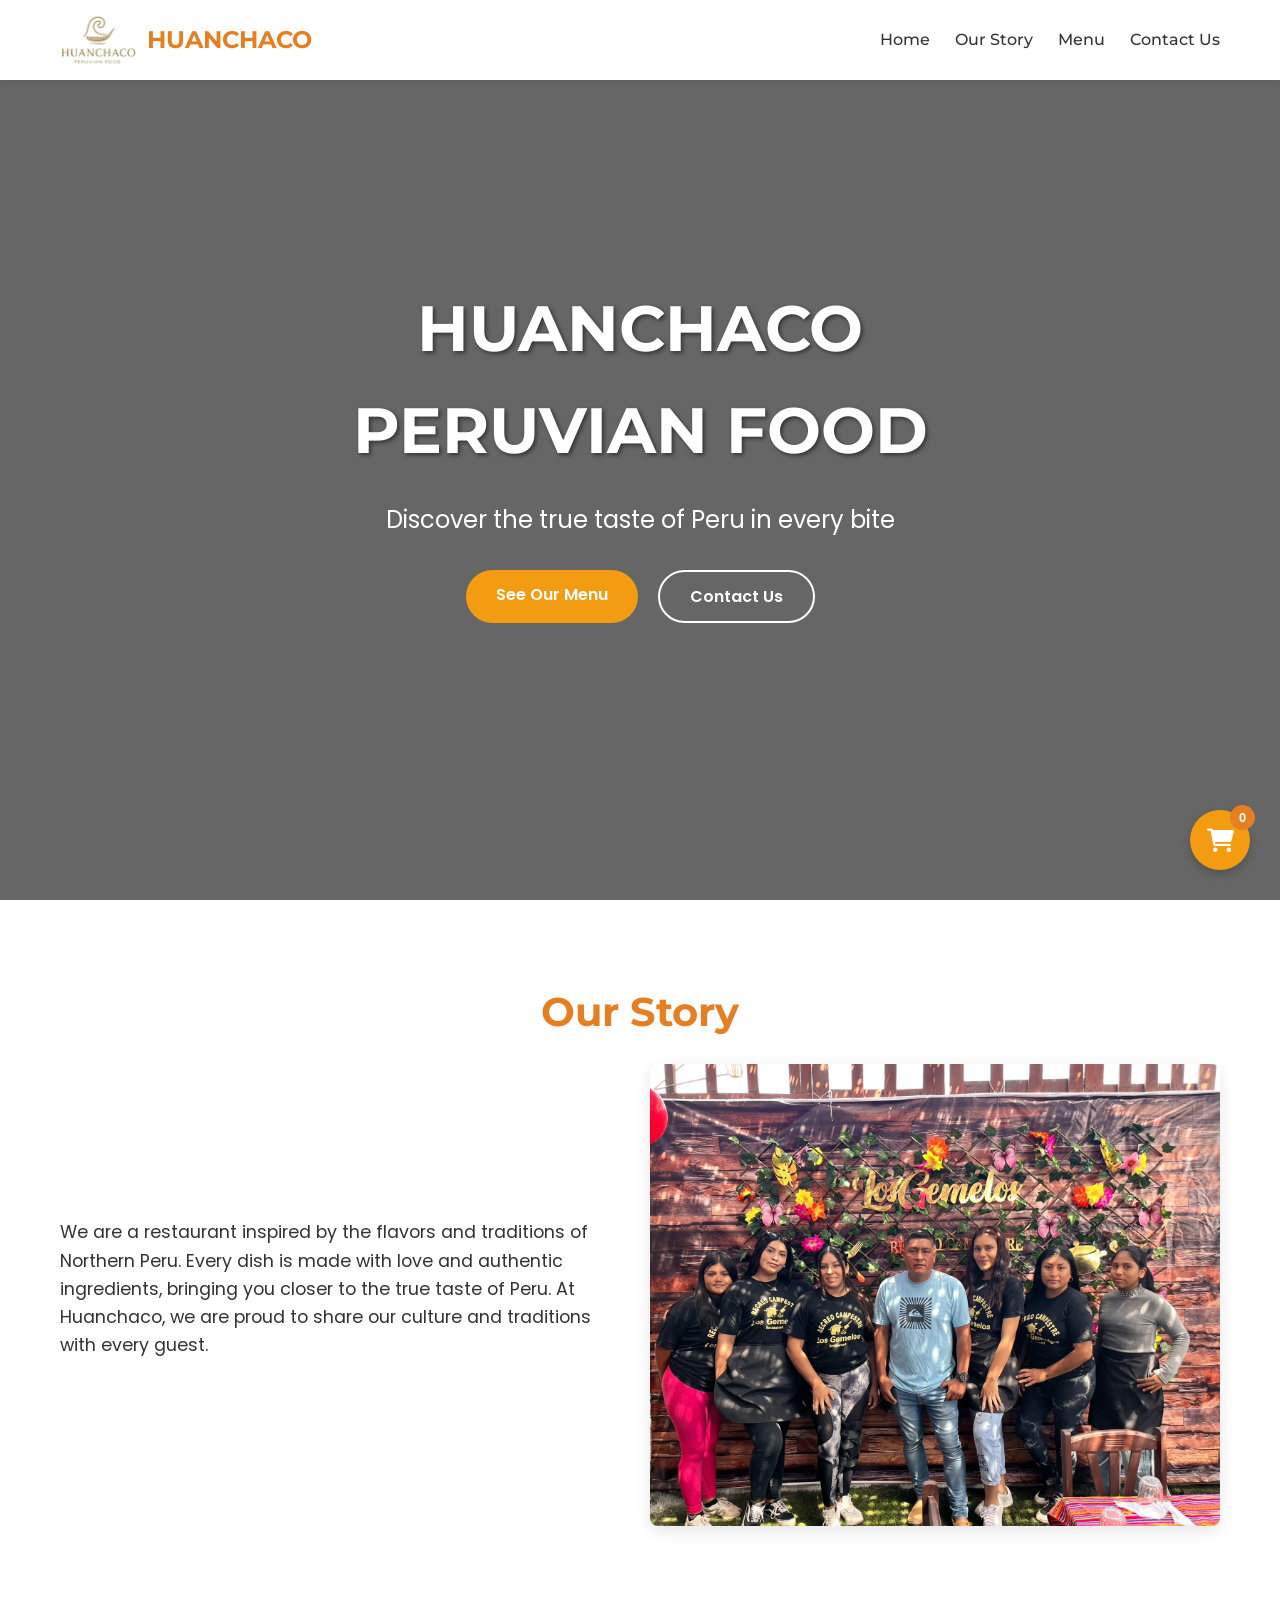
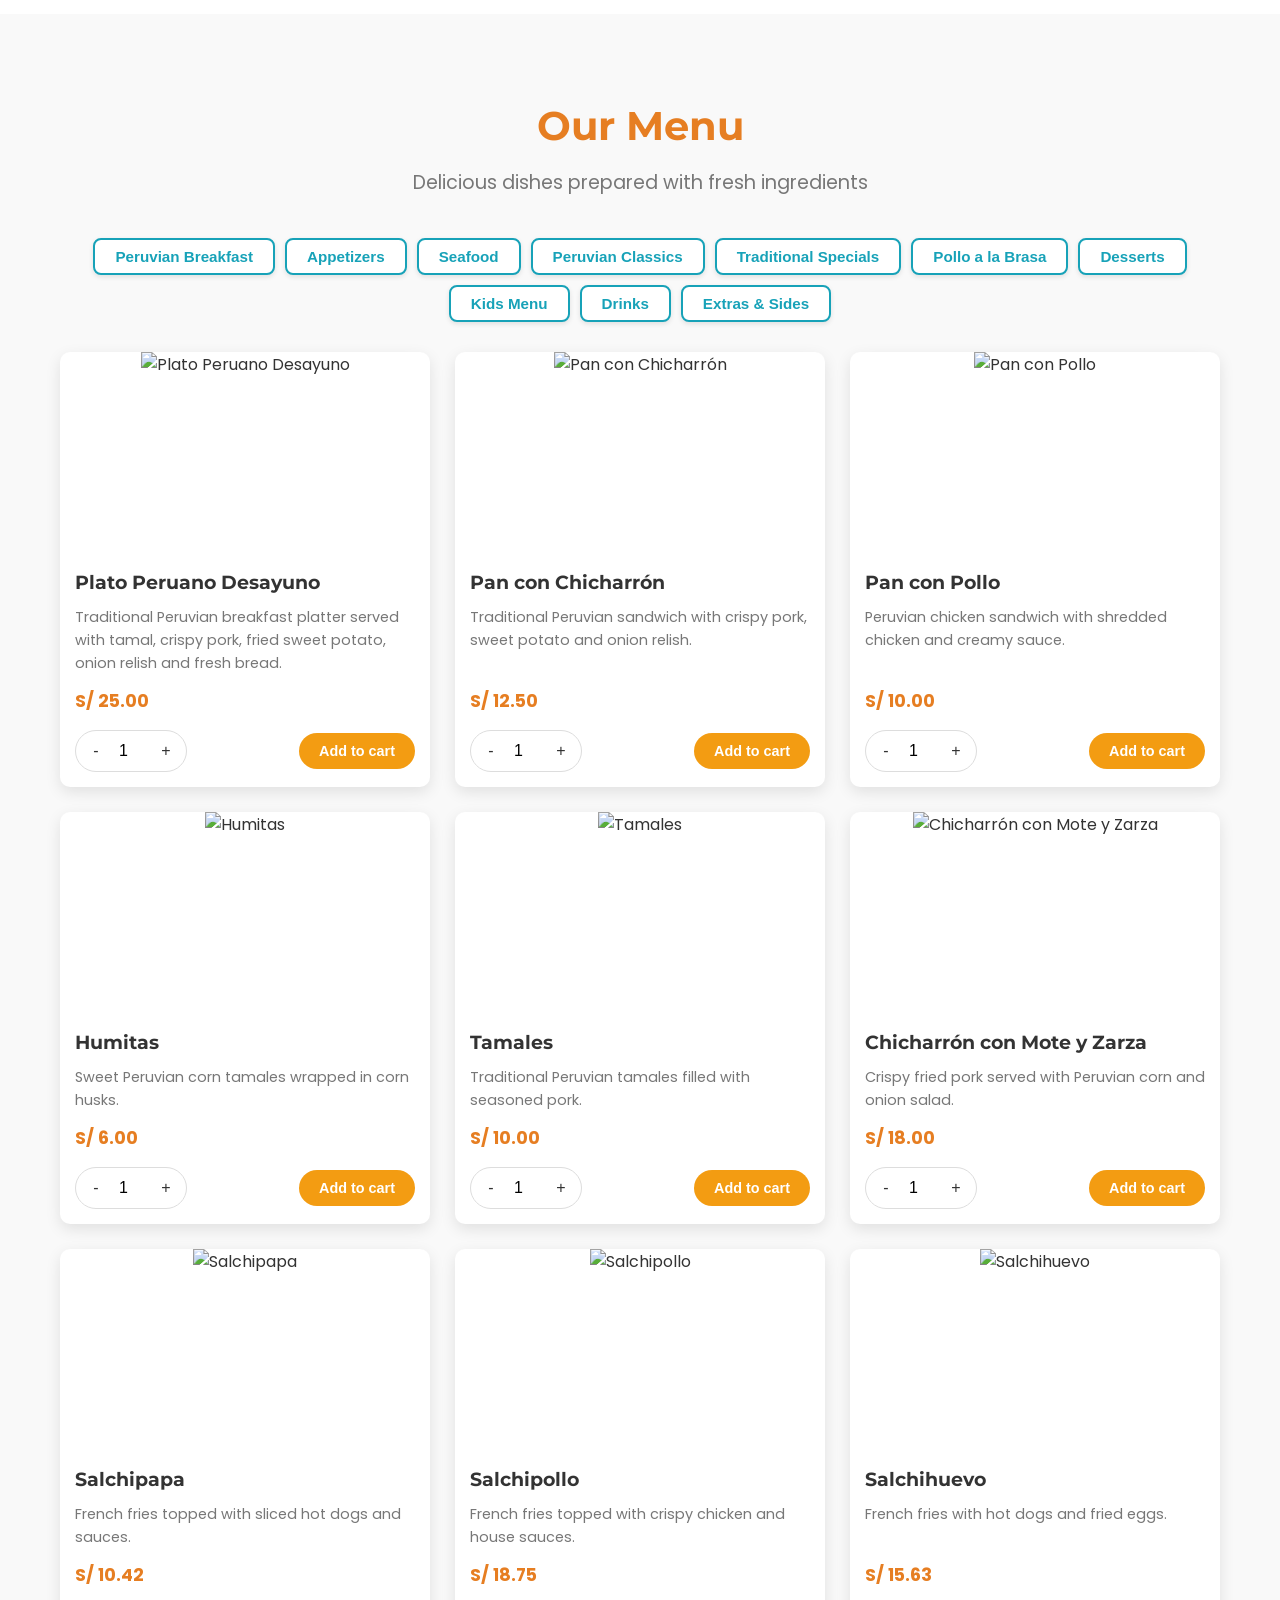
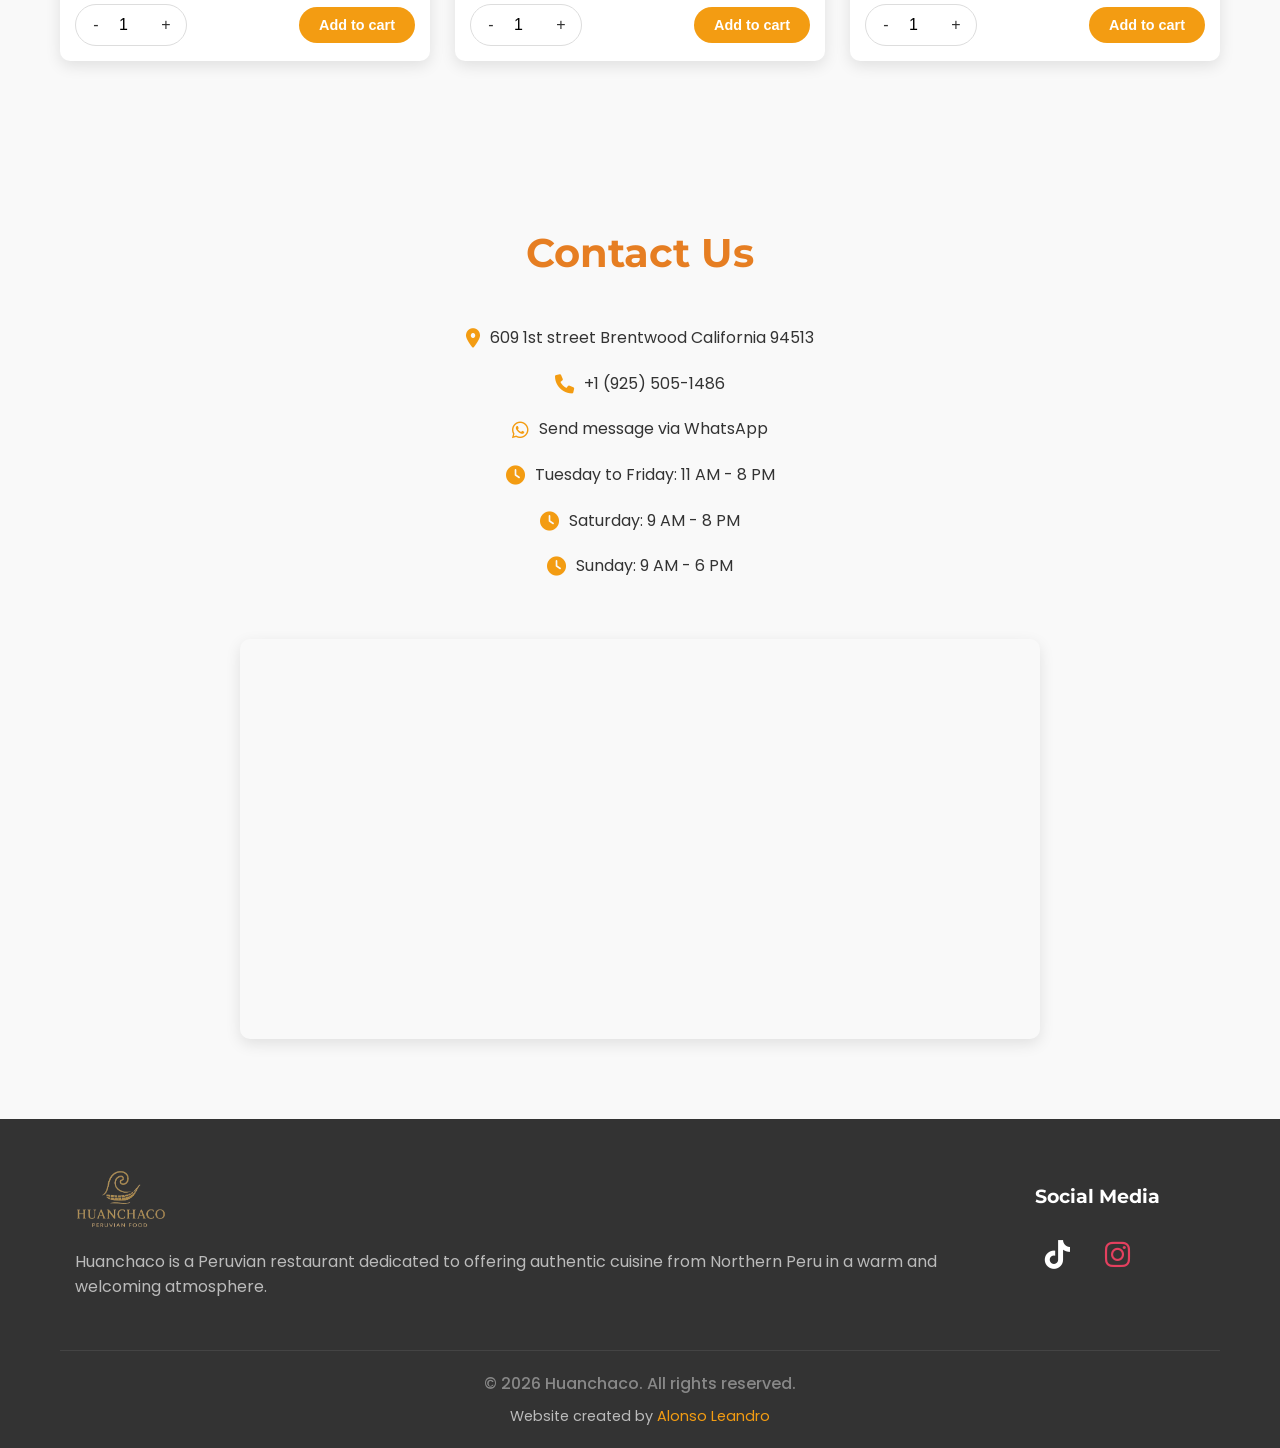
==== index.html @ fa3b2870 "Actualiza el menú con nuevas categorías y platos peruanos, traduce mensajes de error al inglés" ====
<!DOCTYPE html>
<html lang="es">
<head>
    <meta charset="UTF-8">
    <meta name="viewport" content="width=device-width, initial-scale=1.0">
    <link rel="icon" type="image/png" href="images/logo-huanchaco.png">
    <title>Huanchaco Peruvian Food</title>
    <link rel="stylesheet" href="./styles/main.css">
    <link rel="stylesheet" href="./styles/animations.css">
    <link rel="stylesheet" href="https://cdnjs.cloudflare.com/ajax/libs/font-awesome/6.0.0/css/all.min.css">
    <link href="https://fonts.googleapis.com/css2?family=Montserrat:wght@400;500;600;700&family=Poppins:wght@300;400;600&display=swap" rel="stylesheet">
    <!-- Google tag (gtag.js) -->
    <script async src="https://www.googletagmanager.com/gtag/js?id=G-PWERTNSBP6"></script>
    <script>
        window.dataLayer = window.dataLayer || [];
        function gtag(){dataLayer.push(arguments);}
        gtag('js', new Date());

        gtag('config', 'G-PWERTNSBP6');
    </script>
</head>
<body>
    <!-- Imported Navbar -->
    <div id="navbar-placeholder"></div>

    <!-- Hero Section -->
    <section class="hero" id="home">
        <div class="hero-content">
            <h1 class="hero-title">HUANCHACO PERUVIAN FOOD</h1>
            <p class="hero-subtitle">Discover the true taste of Peru in every bite</p>
            <div class="hero-buttons">
                <a href="#menu" class="btn btn-primary">See Our Menu</a>
                <a href="#contact" class="btn btn-outline">Contact Us</a>
            </div>
        </div>
    </section>

    <section class="about" id="about">
        <div class="container">
            <h2 class="section-title">Our Story</h2>
            <div class="about-content">
                <div class="about-text">
                    <p>We are a restaurant inspired by the flavors and traditions of Northern Peru. Every dish is made with love and authentic ingredients, bringing you closer to the true taste of Peru. At Huanchaco, we are proud to share our culture and traditions with every guest.</p>
                </div>
                <div class="about-image">
                    <img src="./images/restaurant-exterior.jpg" alt="Restaurant exterior" loading="lazy">
                </div>
            </div>
        </div>
    </section>

    <!-- Menu Section -->
    <section class="menu" id="menu">
        <div class="container">
            <h2 class="section-title">Our Menu</h2>
            <p class="section-subtitle">Delicious dishes prepared with fresh ingredients</p>
            
            <div class="menu-filters">
                <button class="filter-btn" data-category="peruvian-breakfast">Peruvian Breakfast</button>
                <button class="filter-btn" data-category="appetizers">Appetizers</button>
                <button class="filter-btn" data-category="seafood">Seafood</button>
                <button class="filter-btn" data-category="peruvian-classics">Peruvian Classics</button>
                <button class="filter-btn" data-category="traditional-specials">Traditional Specials</button>
                <button class="filter-btn" data-category="pollo-a-la-brasa">Pollo a la Brasa</button>
                <button class="filter-btn" data-category="desserts">Desserts</button>
                <button class="filter-btn" data-category="kids-menu">Kids Menu</button>
                <button class="filter-btn" data-category="drinks">Drinks</button>
                <button class="filter-btn" data-category="extras-sides">Extras & Sides</button>
            </div>
            
            <div class="menu-items" id="menu-items">
                <!-- Products will be loaded dynamically from JS -->
            </div>
        </div>
    </section>

    <!-- Contact Section -->
    <section class="contact" id="contact">
        <div class="container">
            <h2 class="section-title">Contact Us</h2>
            <div class="contact-content">
                <div class="contact-info">
                    <div class="info-item">
                        <i class="fas fa-map-marker-alt"></i>
                        <p>609 1st street Brentwood California 94513</p>
                    </div>
                    <div class="info-item">
                        <i class="fas fa-phone"></i>
                        <p><a href="tel:+19255051486">+1 (925) 505-1486</a></p>
                    </div>
                    <div class="info-item">
                        <i class="fab fa-whatsapp"></i>
                        <p>
                            <a href="https://wa.me/19255051486?text=Hello%2C%20I%20want%20more%20information..." target="_blank">Send message via WhatsApp</a>
                        </p>
                    </div>
                    <div class="info-item">
                        <i class="fas fa-clock"></i>
                        <p>Tuesday to Friday: 11 AM - 8 PM</p>
                    </div>
                    <div class="info-item">
                        <i class="fas fa-clock"></i>
                        <p>Saturday: 9 AM - 8 PM</p>
                    </div>
                    <div class="info-item">
                        <i class="fas fa-clock"></i>
                        <p>Sunday: 9 AM - 6 PM</p>
                    </div>
                </div>
                <div class="contact-map">
                    <iframe src="https://www.google.com/maps/embed?pb=!1m18!1m12!1m3!1d3146.9491658148986!2d-121.69684672464234!3d37.93161800311057!2m3!1f0!2f0!3f0!3m2!1i1024!2i768!4f13.1!3m3!1m2!1s0x808ffe95b3fe6f37%3A0xb4f94c52cf66b2fa!2s609%201st%20St%2C%20Brentwood%2C%20CA%2094513%2C%20EE.%20UU.!5e0!3m2!1ses!2spe!4v1779996263327!5m2!1ses!2spe" allowfullscreen="" loading="lazy" referrerpolicy="no-referrer-when-downgrade"></iframe>
                </div>
            </div>
        </div>
    </section>

    <!-- Imported Footer -->
    <div id="footer-placeholder"></div>

    <!-- Floating Cart Button -->
    <button type="button" class="cart-float" id="cart-btn">
        <i class="fas fa-shopping-cart"></i>
        <span class="cart-count" id="cart-count">0</span>
    </button>

    <!-- Cart Modal -->
    <div class="cart-overlay" id="cart-overlay"></div>
    <div class="cart-container" id="cart-modal">
        <!-- Step 1: Cart View -->
        <div class="cart-step" id="cart-step-1">
            <div class="cart-header">
                <h3>Your Order</h3>
                <button class="close-cart" id="close-cart">&times;</button>
            </div>
            <div class="cart-items" id="cart-items">
                <!-- Cart items will be added here dynamically -->
            </div>
            <div class="cart-footer">
                <div class="cart-total">
                    <span>Total:</span>
                    <span id="cart-total">$0.00</span>
                </div>
                <button class="btn btn-primary" id="checkout">Checkout</button>
            </div>
        </div>

        <!-- Step 2: Order Information Form -->
        <div class="cart-step" id="cart-step-2">
            <div class="cart-header">
                <button class="back-to-cart" id="back-to-cart">
                    <i class="fas fa-arrow-left"></i>
                </button>
                <h3>Order Information</h3>
                <button class="close-cart" id="close-cart-2">&times;</button>
            </div>
            <div class="customer-info">
                <form id="order-form">
                    <div class="form-group">
                        <label for="customer-name">Name *</label>
                        <input type="text" id="customer-name" required>
                    </div>
                    <div class="form-group">
                        <label for="customer-phone">Phone *</label>
                        <input type="tel" id="customer-phone" required>
                    </div>
                    <div class="form-group">
                        <label for="delivery-payment">Payment Type *</label>
                        <div class="radio-group">
                            <label><input type="radio" name="delivery-payment" value="Cash" required> Cash</label>
                            <label><input type="radio" name="delivery-payment" value="Card"> Card</label>
                            <label><input type="radio" name="delivery-payment" value="Apple Pay"> Apple Pay</label>
                        </div>
                    </div>
                    <div class="form-group">
                        <label for="delivery-type">Delivery Type *</label>
                        <select id="delivery-type" required>
                            <option value="">Select</option>
                            <option value="pickup">Pick Up at Restaurant</option>
                            <option value="delivery">Delivery</option>
                        </select>
                    </div>
                    <!-- Fields for Pick Up -->
                    <div class="delivery-fields" id="pickup-fields">
                        <div class="form-group">
                            <label for="pickup-time">Estimated Pick Up Time *</label>
                            <select id="pickup-time" required>
                                <option value="">Select</option>
                                <option value="20-25">20 - 25 minutes</option>
                                <option value="25-30">25 - 30 minutes</option>
                                <option value="30-plus">30 minutes or more</option>
                            </select>
                        </div>
                        <div class="form-group">
                            <label for="pickup-notes">Notes</label>
                            <textarea id="pickup-notes" rows="2"></textarea>
                        </div>
                    </div>
                    <!-- Fields for Delivery -->
                    <div class="delivery-fields" id="delivery-fields">
                        <div class="form-group">
                            <label for="delivery-address">Delivery Address *</label>
                            <input type="text" id="delivery-address">
                        </div>
                        <div class="form-group">
                            <label for="delivery-notes">Notes</label>
                            <textarea id="delivery-notes" rows="2"></textarea>
                        </div>
                    </div>
                </form>
            </div>
            <div class="form-actions">
                <button class="btn btn-outline" id="cancel-order">Cancel</button>
                <button class="btn btn-primary" id="submit-order">Submit Order</button>
            </div>
        </div>
    </div>

    <script src="./scripts/products.js"></script>
    <script src="./scripts/cart.js"></script>
    <script src="./scripts/main.js"></script>
</body>
</html>
---- styles/main.css ----
.social-icons a.tiktok-icon,
.tiktok-icon .fa-tiktok {
  color: #fff !important;
}

:root {
    --primary-color: #f39c12;
    --primary-dark: #e67e22;
    --white: #ffffff;
    --black: #333333;
    --gray: #777777;
    --light-gray: #f5f5f5;
    --background-light: #f9f9f9;
    --success-color: #2ecc71;
    --danger-color: #e74c3c;
    --disabled-color: #95a5a6;
}

* {
    margin: 0;
    padding: 0;
    box-sizing: border-box;
}

body {
    font-family: 'Poppins', sans-serif;
    color: var(--black);
    line-height: 1.6;
    overflow-x: hidden;
}

.container {
    width: 100%;
    max-width: 1200px;
    margin: 0 auto;
    padding: 0 20px;
}

/* Hero Section */
.hero {
    height: 100vh;
    /* background: linear-gradient(rgba(0, 0, 0, 0.6), rgba(0, 0, 0, 0.6)), url('../images/hero-bg.jpg') center/cover no-repeat; */    
    background: linear-gradient(rgba(0, 0, 0, 0.6), rgba(0, 0, 0, 0.6)), url('https://images.pexels.com/photos/12034465/pexels-photo-12034465.jpeg?auto=compress&cs=tinysrgb&w=1920&h=1080&fit=crop') center/cover no-repeat;
    display: flex;
    align-items: center;
    justify-content: center;
    text-align: center;
    color: var(--white);
}

.hero-content {
    max-width: 800px;
    padding: 0 20px;
}

.hero-title {
    font-family: 'Montserrat', sans-serif;
    font-size: 4rem;
    font-weight: 700;
    margin-bottom: 20px;
    text-shadow: 2px 2px 4px rgba(0, 0, 0, 0.5);
}

.hero-subtitle {
    font-size: 1.5rem;
    margin-bottom: 30px;
}

.hero-buttons {
    display: flex;
    justify-content: center;
    gap: 20px;
}

.btn {
    padding: 12px 30px;
    border-radius: 30px;
    font-weight: 600;
    text-decoration: none;
    transition: all 0.3s ease;
    display: inline-block;
}

.btn-primary {
    background-color: var(--primary-color);
    color: var(--white);
}

.btn-primary:hover {
    background-color: var(--primary-dark);
    transform: translateY(-3px);
    box-shadow: 0 5px 15px rgba(0, 0, 0, 0.2);
}

.btn-outline {
    border: 2px solid var(--white);
    color: var(--white);
}

.btn-outline:hover {
    background-color: var(--white);
    color: var(--black);
    transform: translateY(-3px);
    box-shadow: 0 5px 15px rgba(0, 0, 0, 0.2);
}

#cancel-order {
    background-color: var(--danger-color);
    color: var(--white);
    border: none;
    padding: 10px 20px;
    border-radius: 30px;
    cursor: pointer;
    font-weight: 600;
    transition: background 0.3s ease;
    font-size: 0.9rem;
}

#cancel-order:hover {
    background-color: #c0392b;
}

/* Section Styles */
.section-title {
    font-family: 'Montserrat', sans-serif;
    font-size: 2.5rem;
    font-weight: 700;
    text-align: center;
    margin-bottom: 10px;
    color: var(--primary-dark);
}

.section-subtitle {
    font-size: 1.2rem;
    text-align: center;
    color: var(--gray);
    margin-bottom: 40px;
}

/* About Section */
.about {
    padding: 80px 0;
    text-align: center;
}

.about-content {
    display: flex;
    flex-wrap: wrap;
    justify-content: space-between;
    align-items: center;
    margin-top: 20px;
    gap: 20px;
}

.about-text {
    flex: 1;
    min-width: 300px;
    text-align: left;
    margin-bottom: 0;
}

.about-text p {
    margin-bottom: 20px;
    font-size: 1.1rem;
    text-align: left;
}

.about-image {
    flex: 1;
    min-width: 300px;
}

.about-image img {
    max-width: 100%;
    border-radius: 8px;
    box-shadow: 0 5px 15px rgba(0,0,0,0.1);
}

/* Menu Section */
.menu {
    padding: 80px 0;
    text-align: center;
    background-color: var(--background-light);
}

.menu-filters {
    display: flex;
    justify-content: center;
    flex-wrap: wrap;
    gap: 10px;
    margin: 10px 0 20px;
}

.filter-btn {
    padding: 8px 20px;
    background: var(--white);
    border: 2px solid #17a2b8;
    border-radius: 8px;
    color: #17a2b8;
    font-size: 0.95rem;
    font-weight: 600;
    transition: all 0.3s ease;
    cursor: pointer;
    box-shadow: 0 2px 5px rgba(0,0,0,0.1);
}

.filter-btn.active {
    background: #17a2b8;
    color: var(--white);
    border-color: #17a2b8;
    box-shadow: 0 2px 8px rgba(23, 162, 184, 0.3);
}

.filter-btn:hover:not(.active) {
    background: rgba(23, 162, 184, 0.1);
    border-color: #138496;
    transform: translateY(-2px);
}

.menu-items {
    display: grid;
    grid-template-columns: repeat(auto-fill, minmax(280px, 1fr)); /* Reduje de 300px a 280px */
    gap: 25px; /* Reduje el gap de 30px a 25px */
    margin-top: 30px; /* Reduje de 40px a 30px */
}

.menu-item {
    background: var(--white);
    border-radius: 10px;
    overflow: hidden;
    box-shadow: 0 5px 15px rgba(0,0,0,0.1);
    transition: transform 0.3s ease;
    display: flex;
    flex-direction: column;
    height: 100%; /* Asegura que todas las cajas tengan la misma altura */
}

.menu-item:hover {
    transform: translateY(-10px);
}

.item-image {
    height: 200px; /* Mantengo la misma altura para las imágenes */
    overflow: hidden;
    position: relative;
}

.item-image img {
    width: 100%;
    height: 100%;
    object-fit: cover;
    transition: transform 0.5s ease;
}

.menu-item:hover .item-image img {
    transform: scale(1.1);
}

.sold-out {
    position: absolute;
    top: 10px;
    right: 10px;
    background-color: var(--danger-color);
    color: var(--white);
    padding: 5px 10px;
    border-radius: 20px;
    font-size: 0.8rem;
    font-weight: 600;
}

.item-info {
    padding: 15px; /* Reduje de 20px a 15px */
    text-align: left;
    flex: 1; /* Hace que ocupe el espacio restante */
    display: flex;
    flex-direction: column;
}

.item-info h3 {
    font-family: 'Montserrat', sans-serif;
    font-size: 1.2rem; /* Reduje de 1.3rem a 1.2rem */
    margin-bottom: 8px; /* Reduje de 10px a 8px */
    color: var(--black);
}

.description {
    color: var(--gray);
    margin-bottom: 12px; /* Reduje de 15px a 12px */
    font-size: 0.9rem; /* Reduje de 0.95rem a 0.9rem */
    flex: 1; /* Hace que la descripción ocupe el espacio disponible */
}

.price {
    font-weight: 700;
    font-size: 1.1rem; /* Reduje de 1.2rem a 1.1rem */
    color: var(--primary-dark);
    margin-bottom: 15px;
    display: block;
}

.item-actions {
    display: flex;
    justify-content: space-between;
    align-items: center;
    margin-top: auto; /* Empuja los botones hacia abajo */
}

.quantity-control {
    display: flex;
    align-items: center;
    border: 1px solid #ddd;
    border-radius: 30px;
    padding: 5px;
}

.quantity-btn {
    background: none;
    border: none;
    width: 30px;
    height: 30px;
    font-size: 1rem;
    cursor: pointer;
    color: var(--black);
    display: flex;
    align-items: center;
    justify-content: center;
}

.quantity-input {
    width: 40px;
    text-align: center;
    border: none;
    background: none;
    font-weight: 500;
    font-size: 1rem;
}

.add-to-cart {
    background: var(--primary-color);
    color: var(--white);
    border: none;
    padding: 10px 20px;
    border-radius: 30px;
    cursor: pointer;
    font-weight: 600;
    transition: background 0.3s;
    font-size: 0.9rem;
}

.add-to-cart:hover {
    background: var(--primary-dark);
}

.add-to-cart:disabled {
    background: var(--disabled-color);
    cursor: not-allowed;
}



/* Contact Section */
.contact {
    padding: 80px 0;
    text-align: center;
    background-color: var(--background-light);
}

.contact-content {
    display: flex;
    flex-direction: column;
    align-items: center;
    margin-top: 40px;
}

.contact-info {
    margin-bottom: 20px;
    text-align: center;
    width: 100%;
}

.info-item {
    margin-bottom: 20px;
    display: flex;
    align-items: center;
    justify-content: center;
    gap: 10px;
}

.info-item i {
    color: var(--primary-color);
    font-size: 1.2rem;
}

.info-item a {
    color: var(--black);
    text-decoration: none;
    transition: color 0.3s;
}

.info-item a:hover {
    color: var(--primary-color);
}

.contact-map {
    width: 100%;
    max-width: 800px;
    height: 400px;
    margin-top: 20px;
    border-radius: 10px;
    overflow: hidden;
    box-shadow: 0 5px 15px rgba(0,0,0,0.1);
}

.contact-map iframe {
    width: 100%;
    height: 100%;
    border: none;
}

/* Footer */
.footer {
    background-color: var(--black);
    color: var(--white);
    padding: 50px 0 20px;
}

.footer-content {
    display: flex;
    flex-wrap: wrap;
    justify-content: space-between;
    align-items: center;
    text-align: left;
    margin-bottom: 30px;
    gap: 30px;
}

.footer-section {
    flex: 1;
    min-width: 250px;
    margin-bottom: 30px;
    padding: 0 15px;
}

.logo-section {
    flex: 1;
    min-width: 300px;
    display: flex;
    flex-direction: column;
    align-items: flex-start;
    margin-bottom: 0;
}

.footer-logo {
    height: 60px;
    margin-bottom: 20px;
}

.footer-description {
    max-width: 100%;
    margin: 0 auto 20px;
    color: #bbb;
}

.social-section {
    flex: 0 0 auto;
    min-width: 200px;
}

.social-section h4 {
    font-family: 'Montserrat', sans-serif;
    margin-bottom: 20px;
    font-size: 1.2rem;
}

.social-icons {
    display: flex;
    justify-content: flex-start;
    gap: 15px;
}

.social-icons a {
    font-size: 1.8rem;
    margin: 0 10px;
    transition: all 0.3s ease;
}

.social-icons a.facebook-icon {
    color: #1877f2;
}

.social-icons a.instagram-icon {
    color: #e4405f;
}

.social-icons a:hover {
    transform: scale(1.2);
}

.footer-bottom {
    text-align: center;
    padding-top: 20px;
    border-top: 1px solid #444;
    display: flex;
    flex-direction: column;
    gap: 8px;
}

.footer-dark-text {
    color: #888;
    font-weight: 500;
    margin-bottom: 0;
}

.footer-created-by {
    color: #bbb;
    font-size: 0.9rem;
    margin-top: 0;
}

.creator-name {
    color: var(--primary-color);
    text-decoration: none;
    position: relative;
    display: inline-block;
}

.creator-name:hover {
    text-decoration: underline;
}

.creator-name::after {
    content: '';
    position: absolute;
    top: -2px;
    left: -2px;
    right: -2px;
    bottom: -2px;
    background: var(--primary-color);
    z-index: -1;
    border-radius: 4px;
    opacity: 0;
    transition: opacity 0.3s, box-shadow 0.3s;
}

.creator-name:hover::after {
    opacity: 0.4;
    box-shadow: 0 0 10px 5px var(--primary-color);
    animation: creator-glow 2s infinite alternate;
}

@keyframes creator-glow {
    from {
        box-shadow: 0 0 5px 2px var(--primary-color);
    }
    to {
        box-shadow: 0 0 15px 7px var(--primary-color);
    }
}

/* Navbar */
.navbar {
    background-color: var(--white);
    box-shadow: 0 2px 10px rgba(0, 0, 0, 0.1);
    position: fixed;
    width: 100%;
    top: 0;
    z-index: 1000;
    padding: 15px 0;
    transition: all 0.3s ease;
}

.navbar .container {
    display: flex;
    justify-content: space-between;
    align-items: center;
}

.logo {
    display: flex;
    align-items: center;
    text-decoration: none;
}

.logo-img {
    height: 50px;
    margin-right: 10px;
}

.restaurant-name {
    font-family: 'Montserrat', sans-serif;
    font-size: 1.5rem;
    font-weight: 700;
    color: var(--primary-dark);
}

.nav-links {
    display: flex;
    list-style: none;
}

.nav-links li {
    margin-left: 25px;
}

.nav-links a {
    font-family: 'Montserrat', sans-serif;
    font-weight: 500;
    color: var(--black);
    text-decoration: none;
    font-size: 1rem;
    transition: color 0.3s ease;
    position: relative;
}

.nav-links a::after {
    content: '';
    position: absolute;
    width: 0;
    height: 2px;
    background-color: var(--primary-color);
    bottom: -5px;
    left: 0;
    transition: width 0.3s ease;
}

.nav-links a:hover::after {
    width: 100%;
}

.nav-links a:hover {
    color: var(--primary-dark);
}

.menu-toggle {
    background: none;
    border: none;
    font-size: 1.5rem;
    color: var(--black);
    cursor: pointer;
    display: none;
}

/* Carrito */
.cart-overlay {
    position: fixed;
    top: 0;
    left: 0;
    width: 100%;
    height: 100%;
    background-color: rgba(0, 0, 0, 0.5);
    z-index: 9998;
    display: none;
    opacity: 0;
    transition: opacity 0.3s ease;
}

.cart-overlay.active {
    display: block;
    opacity: 1;
}

.cart-container {
    position: fixed;
    top: 0;
    right: -400px;
    width: 350px;
    height: 100vh;
    background-color: var(--white);
    box-shadow: -2px 0 10px rgba(0, 0, 0, 0.1);
    z-index: 9999;
    transition: right 0.3s ease;
    display: flex;
    flex-direction: column;
}

.cart-container.active {
    right: 0;
}

/* Cart Steps */
.cart-step {
    display: none;
    flex-direction: column;
    height: 100%;
}

.cart-step.active {
    display: flex;
}

.cart-header {
    padding: 15px 20px;
    border-bottom: 1px solid var(--light-gray);
    display: flex;
    justify-content: space-between;
    align-items: center;
    position: relative;
}

.cart-header h3 {
    margin: 0;
    font-size: 1.2rem;
    flex: 1;
    text-align: center;
}

.close-cart {
    background: none;
    border: none;
    font-size: 1.5rem;
    cursor: pointer;
    color: var(--gray);
    transition: all 0.3s ease;
}

.close-cart:hover {
    color: var(--danger-color);
    transform: rotate(90deg);
}

/* Back to Cart Button */
.back-to-cart {
    background: none;
    border: none;
    font-size: 1.2rem;
    color: var(--gray);
    cursor: pointer;
    position: absolute;
    left: 15px;
    top: 15px;
    transition: all 0.3s;
}

.back-to-cart:hover {
    color: var(--primary-dark);
    transform: translateX(-3px);
}

.cart-items {
    flex: 1;
    overflow-y: auto;
    padding: 15px;
}

.empty-cart {
    text-align: center;
    color: var(--gray);
    padding: 40px 0;
}

.cart-item {
    display: flex;
    justify-content: space-between;
    align-items: center;
    padding: 10px 0;
    border-bottom: 1px solid var(--light-gray);
}

.cart-item:last-child {
    border-bottom: none;
}

.cart-item-info {
    flex: 1;
}

.cart-item-info h4 {
    margin-bottom: 5px;
    font-size: 0.95rem;
}

.cart-item-info p {
    color: var(--primary-dark);
    font-weight: 600;
    font-size: 0.9rem;
}

.cart-item-actions {
    display: flex;
    align-items: center;
    gap: 10px;
}

.cart-footer {
    padding: 15px;
    border-top: 1px solid var(--light-gray);
    background-color: var(--white);
}

.cart-total {
    display: flex;
    justify-content: space-between;
    margin-bottom: 15px;
    font-weight: 600;
    font-size: 1.1rem;
}

/* Formulario del carrito */
.form-group {
    margin-bottom: 15px;
}

.form-group label {
    display: block;
    margin-bottom: 5px;
    font-weight: 500;
    font-size: 0.9rem;
}

.form-group input,
.form-group select,
.form-group textarea {
    width: 100%;
    padding: 8px 12px;
    border: 1px solid #333;
    border-radius: 4px;
    font-family: inherit;
    font-size: 0.9rem;
    transition: border-color 0.3s ease;
}

.form-group input:focus,
.form-group select:focus,
.form-group textarea:focus {
    border-color: var(--primary-color);
    outline: none;
    box-shadow: 0 0 0 2px rgba(243, 156, 18, 0.2);
}

/* Validación de campos */
.form-group.invalid input,
.form-group.invalid select,
.form-group.invalid textarea {
    border-color: var(--danger-color);
    background-color: rgba(231, 76, 60, 0.05);
}

.form-group.invalid .error-message {
    display: block;
    color: var(--danger-color);
    font-size: 0.8rem;
    margin-top: 5px;
}

.error-message {
    display: none;
}

/* Campos de entrega */
.delivery-fields {
    display: none; /*AGREGADO RECIEN*/
    margin-top: 10px;
    padding: 15px;
    background-color: rgba(243, 156, 18, 0.05);
    border-radius: 5px;
    border: 1px solid #eee;
}

.delivery-fields.active {
    display: block;
    animation: fadeIn 0.3s ease;
}

.radio-group {
    display: flex; /* Coloca los radios en una sola línea */
    gap: 15px; /* Espaciado horizontal entre los radios */
}

.radio-group label {
    display: inline-flex; /* Asegura que el texto y el radio estén alineados */
    align-items: center; /* Centra verticalmente el texto y el botón */
    gap: 5px; /* Espaciado entre el botón y el texto */
    padding: 0; /* Elimina el cuadro alrededor */
    border: none; /* Elimina los bordes */
    background: none; /* Elimina el fondo */
}

.radio-group label:hover {
    border-color: var(--primary-color);
}

.radio-group input[type="radio"]:checked + label {
    border-color: var(--primary-color);
    background-color: rgba(243, 156, 18, 0.1);
}

/* Customer Info Form */
.customer-info {
    flex: 1;
    overflow-y: auto;
    padding: 15px;
}

/* Form Actions */
.form-actions {
    display: flex;
    justify-content: space-between;
    padding: 15px;
    border-top: 1px solid var(--light-gray);
    background-color: var(--white);
}

/* Floating Cart Button */
.cart-float {
    position: fixed;
    width: 60px;
    height: 60px;
    bottom: 30px;
    right: 30px;
    background-color: var(--primary-color);
    color: var(--white);
    border-radius: 50%;
    text-align: center;
    box-shadow: 0 4px 10px rgba(0, 0, 0, 0.2);
    z-index: 999;
    display: flex;
    align-items: center;
    justify-content: center;
    font-size: 1.5rem;
    transition: all 0.3s ease;
    cursor: pointer;
    border: none;
}

.cart-float:hover {
    background-color: var(--primary-dark);
    transform: translateY(-5px);
    box-shadow: 0 6px 15px rgba(0, 0, 0, 0.3);
}

.cart-count {
    position: absolute;
    top: -5px;
    right: -5px;
    background-color: var(--primary-dark);
    color: var(--white);
    border-radius: 50%;
    width: 25px;
    height: 25px;
    display: flex;
    align-items: center;
    justify-content: center;
    font-size: 0.8rem;
    font-weight: 600;
}

/* Notificaciones */
.notification {
    position: fixed;
    bottom: 100px;
    right: 30px;
    background-color: var(--success-color);
    color: white;
    padding: 10px 20px;
    border-radius: 30px;
    box-shadow: 0 3px 10px rgba(0, 0, 0, 0.2);
    z-index: 1000;
    opacity: 0;
    transform: translateY(20px);
    transition: all 0.3s ease;
}

.notification.show {
    opacity: 1;
    transform: translateY(0);
}

.notification.error {
    background-color: var(--danger-color);
}

/* Responsive */
@media (max-width: 768px) {
    .navbar {
        padding: 10px 0;
    }
    
    .nav-links {
        position: fixed;
        top: 70px; /* Ajusta esto según la altura de tu navbar */
        left: -100%;
        width: 100%;
        height: calc(100vh - 70px); /* Ajusta para que coincida con el top */
        background-color: var(--primary-dark);
        flex-direction: column;
        align-items: center;
        justify-content: flex-start;
        padding-top: 0; /* Elimina el padding superior */
        transition: left 0.3s ease;
        margin: 0;
    }
    
    .nav-links.active {
        left: 0;
    }
    
    .nav-links li {
        margin-left: 0;
        width: 100%;
        text-align: center;
        padding: 12px 0; /* Ajusta el padding vertical */
        border-bottom: 1px solid rgba(255,255,255,0.1);
    }

    .nav-links a {
        color: var(--white) !important;
        display: block;
        width: 100%;
        padding: 10px 0; /* Ajusta el padding */
    }
    
    .nav-links a:hover {
        color: var(--light-gray) !important;
    }
    
    .menu-toggle {
        display: block;
    }

    .hero-title {
        font-size: 2.5rem;
    }

    .hero-subtitle {
        font-size: 1.2rem;
    }

    .about-content {
        flex-direction: column-reverse;
    }

    .about-text p {
        text-align: center;
    }

    .cart-container {
        width: 100%;
        max-width: 100%;
        height: 80vh;
        bottom: 0;
        top: auto;
        right: 0;
        left: 0;
        transform: translateY(100%);
        border-radius: 15px 15px 0 0;
        box-shadow: 0 -5px 15px rgba(0, 0, 0, 0.2);
    }

    .cart-container.active {
        transform: translateY(0);
        right: auto;
    }

    .cart-float {
        bottom: 20px;
        right: 20px;
        width: 55px;
        height: 55px;
        font-size: 1.3rem;
    }

    .notification {
        bottom: 90px;
        right: 20px;
    }

    /* Footer adjustments */
    .footer-content {
        flex-direction: column;
        align-items: center;
        text-align: center;
        gap: 15px;
    }

    .footer-description {
        max-width: 80%;
        font-size: 0.9rem;
    }

    .logo-section {
        margin-bottom: 20px;
    }

    .social-section {
        width: 100%;
    }

    .social-icons {
        justify-content: center;
        gap: 10px;
    }

    .social-icons a {
        font-size: 1.2rem;
    }

    /* Form responsive */
    .form-group {
        margin-bottom: 20px;
    }
    
    .radio-group {
        display: flex; /* Coloca los radios en una sola línea */
        gap: 15px; /* Espaciado horizontal entre los radios */
    }

    .radio-group label {
        display: inline-flex; /* Asegura que el texto y el radio estén alineados */
        align-items: center; /* Centra verticalmente el texto y el botón */
        gap: 5px; /* Espaciado entre el botón y el texto */
        padding: 0; /* Elimina el cuadro alrededor */
        border: none; /* Elimina los bordes */
        background: none; /* Elimina el fondo */
    }
    
    .delivery-fields {
        padding: 10px;
    }
}

@media (max-width: 480px) {
    .hero-title {
        font-size: 2rem;
    }

    .hero-subtitle {
        font-size: 1rem;
    }

    .btn {
        padding: 10px 20px;
        font-size: 0.9rem;
    }

    .section-title {
        font-size: 2rem;
    }

    .section-subtitle {
        font-size: 1rem;
    }

    .menu-items {
        grid-template-columns: 1fr;
    }
    
    .restaurant-name {
        font-size: 1.3rem;
    }
    
    .cart-float {
        bottom: 15px;
        right: 15px;
        width: 50px;
        height: 50px;
        font-size: 1.2rem;
    }

    .footer-content {
        text-align: center;
        flex-direction: column;
        align-items: center;
    }

    .footer-section, .social-section {
        text-align: center;
    }

    .logo-section {
        display: flex;
        flex-direction: column;
        align-items: center;
        text-align: center;
    }

    .footer-logo {
        margin-bottom: 10px;
        max-width: 100px;
        width: 100%;
        height: auto;
    }

    .social-icons {
        justify-content: center;
    }
}

@media (min-width: 769px) and (max-width: 1024px) {
    .hero-title {
        font-size: 3rem;
    }
    
    .menu-items {
        grid-template-columns: repeat(2, 1fr);
    }

    .footer-content {
        display: flex;
        flex-wrap: wrap;
        justify-content: space-between;
        align-items: flex-start;
        gap: 100px;
    }

    .footer-section {
        flex: 1 1 45%;
        max-width: 400px;
        text-align: center;
    }

    .footer-description {
        max-width: 350px;
        margin: 0 auto;
        text-align: center;
        line-height: 1.6;
    }

    .social-section {
        text-align: center;
    }
}

/* Mensaje cuando no hay productos */
.no-products {
    text-align: center;
    grid-column: 1 / -1;
    padding: 40px 0;
    color: var(--gray);
    font-size: 1.1rem;
}

/* Animaciones */
@keyframes fadeIn {
    from {
        opacity: 0;
    }
    to {
        opacity: 1;
    }
}
---- styles/animations.css ----
/* Animations */
@keyframes fadeIn {
    from {
        opacity: 0;
    }
    to {
        opacity: 1;
    }
}

@keyframes fadeInDown {
    from {
        opacity: 0;
        transform: translateY(-20px);
    }
    to {
        opacity: 1;
        transform: translateY(0);
    }
}

@keyframes fadeInUp {
    from {
        opacity: 0;
        transform: translateY(20px);
    }
    to {
        opacity: 1;
        transform: translateY(0);
    }
}

@keyframes pulse {
    0% {
        transform: scale(1);
    }
    50% {
        transform: scale(1.05);
    }
    100% {
        transform: scale(1);
    }
}

/* Animation Classes */
.fade-in {
    animation: fadeIn 1s ease;
}

.fade-in-down {
    animation: fadeInDown 1s ease;
}

.fade-in-up {
    animation: fadeInUp 1s ease;
}

.pulse {
    animation: pulse 2s infinite;
}

/* Scroll Animations */
[data-animate] {
    opacity: 0;
    transition: all 0.6s ease;
}

[data-animate="fade-in"] {
    transform: translateY(20px);
}

[data-animate].animate {
    opacity: 1;
    transform: translateY(0);
}

/* Hero Animation */
.hero {
    opacity: 0;
    transform: translateY(20px);
    transition: opacity 1s ease-out, transform 1s ease-out;
}

.hero.loaded {
    opacity: 1;
    transform: translateY(0);
}
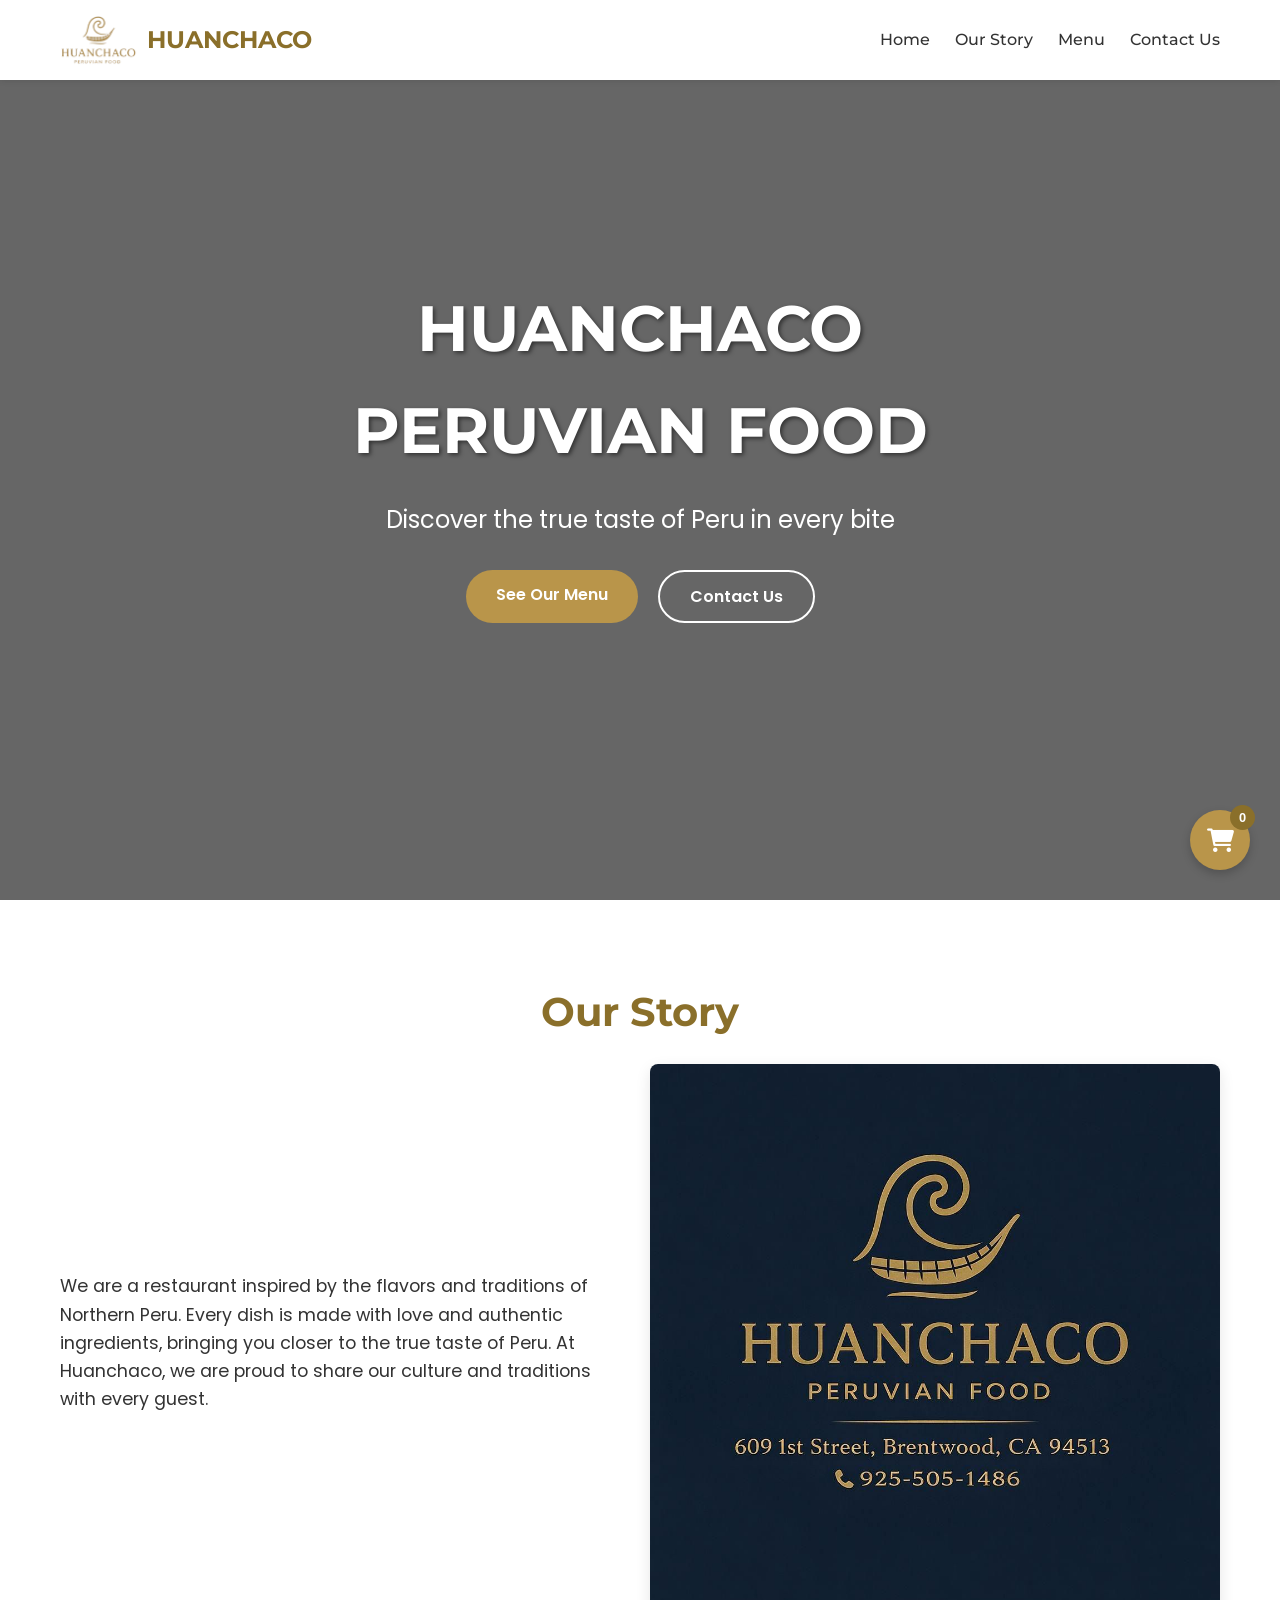
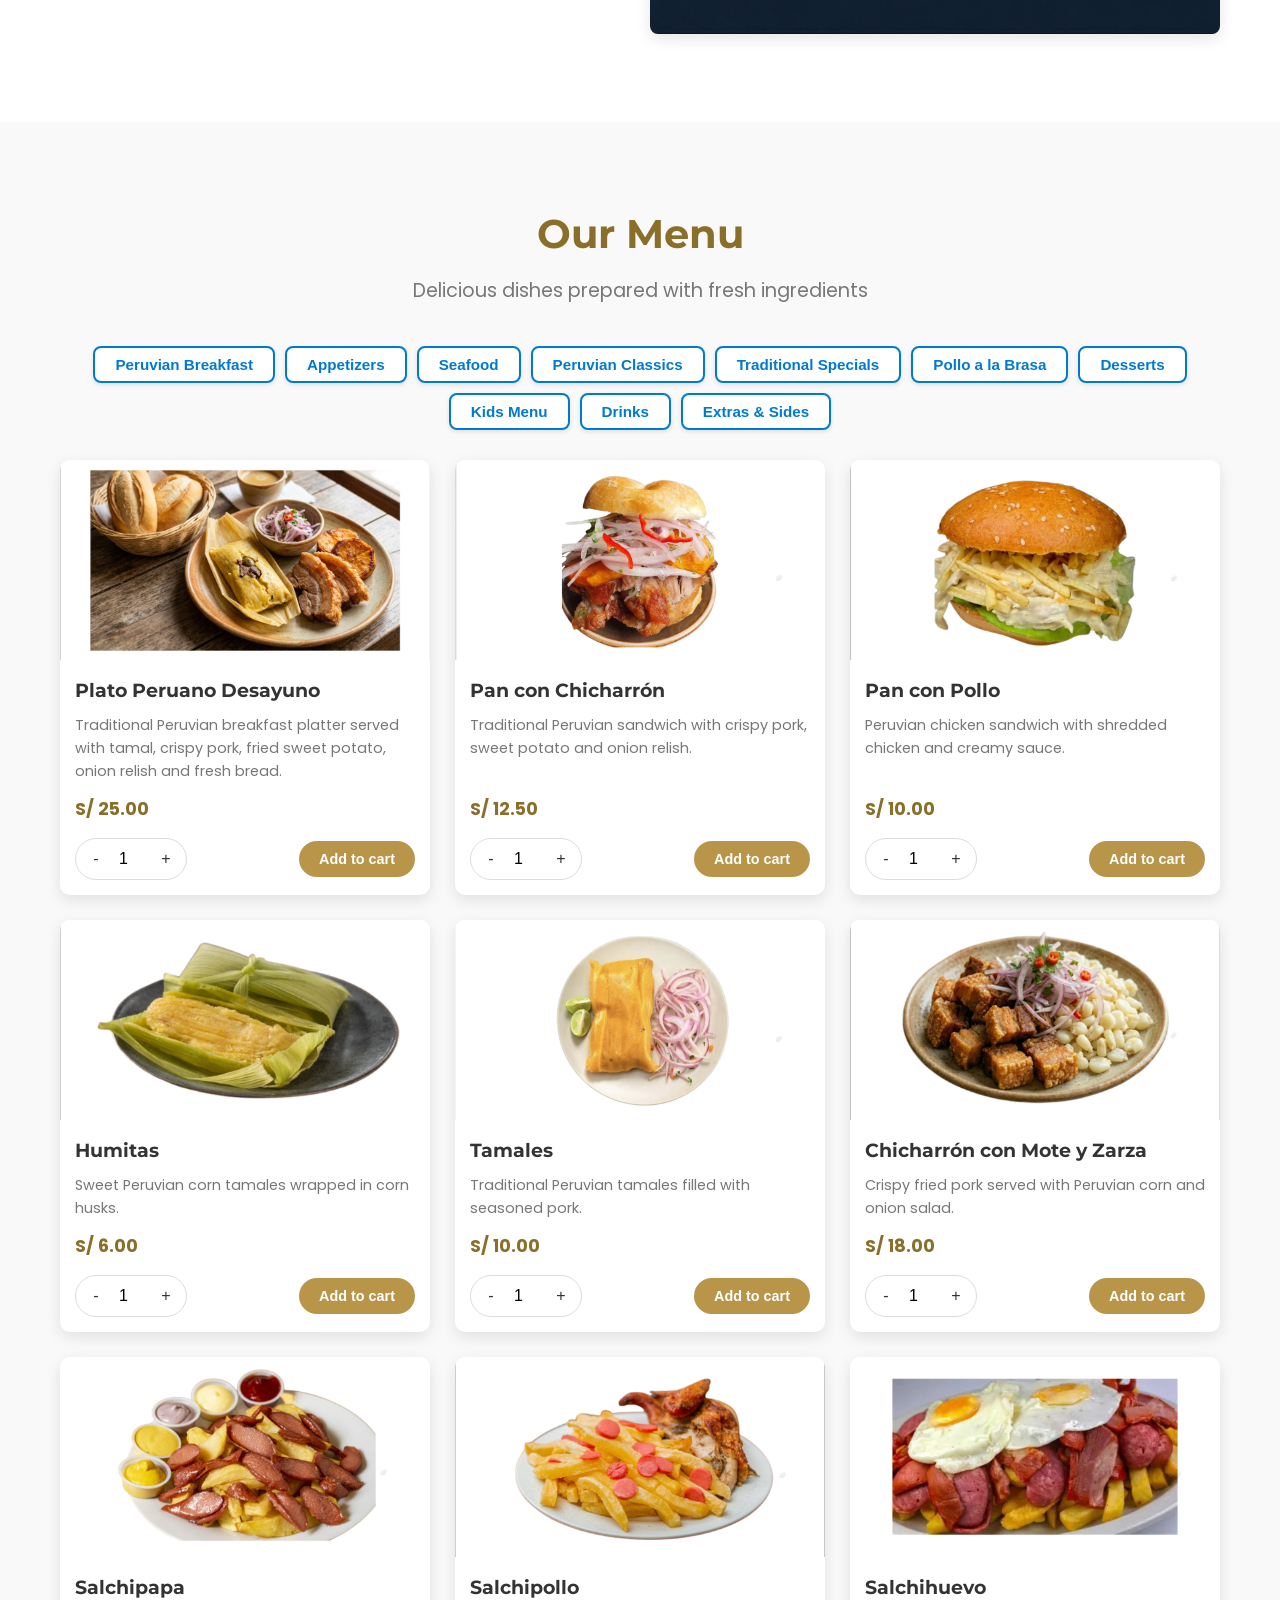
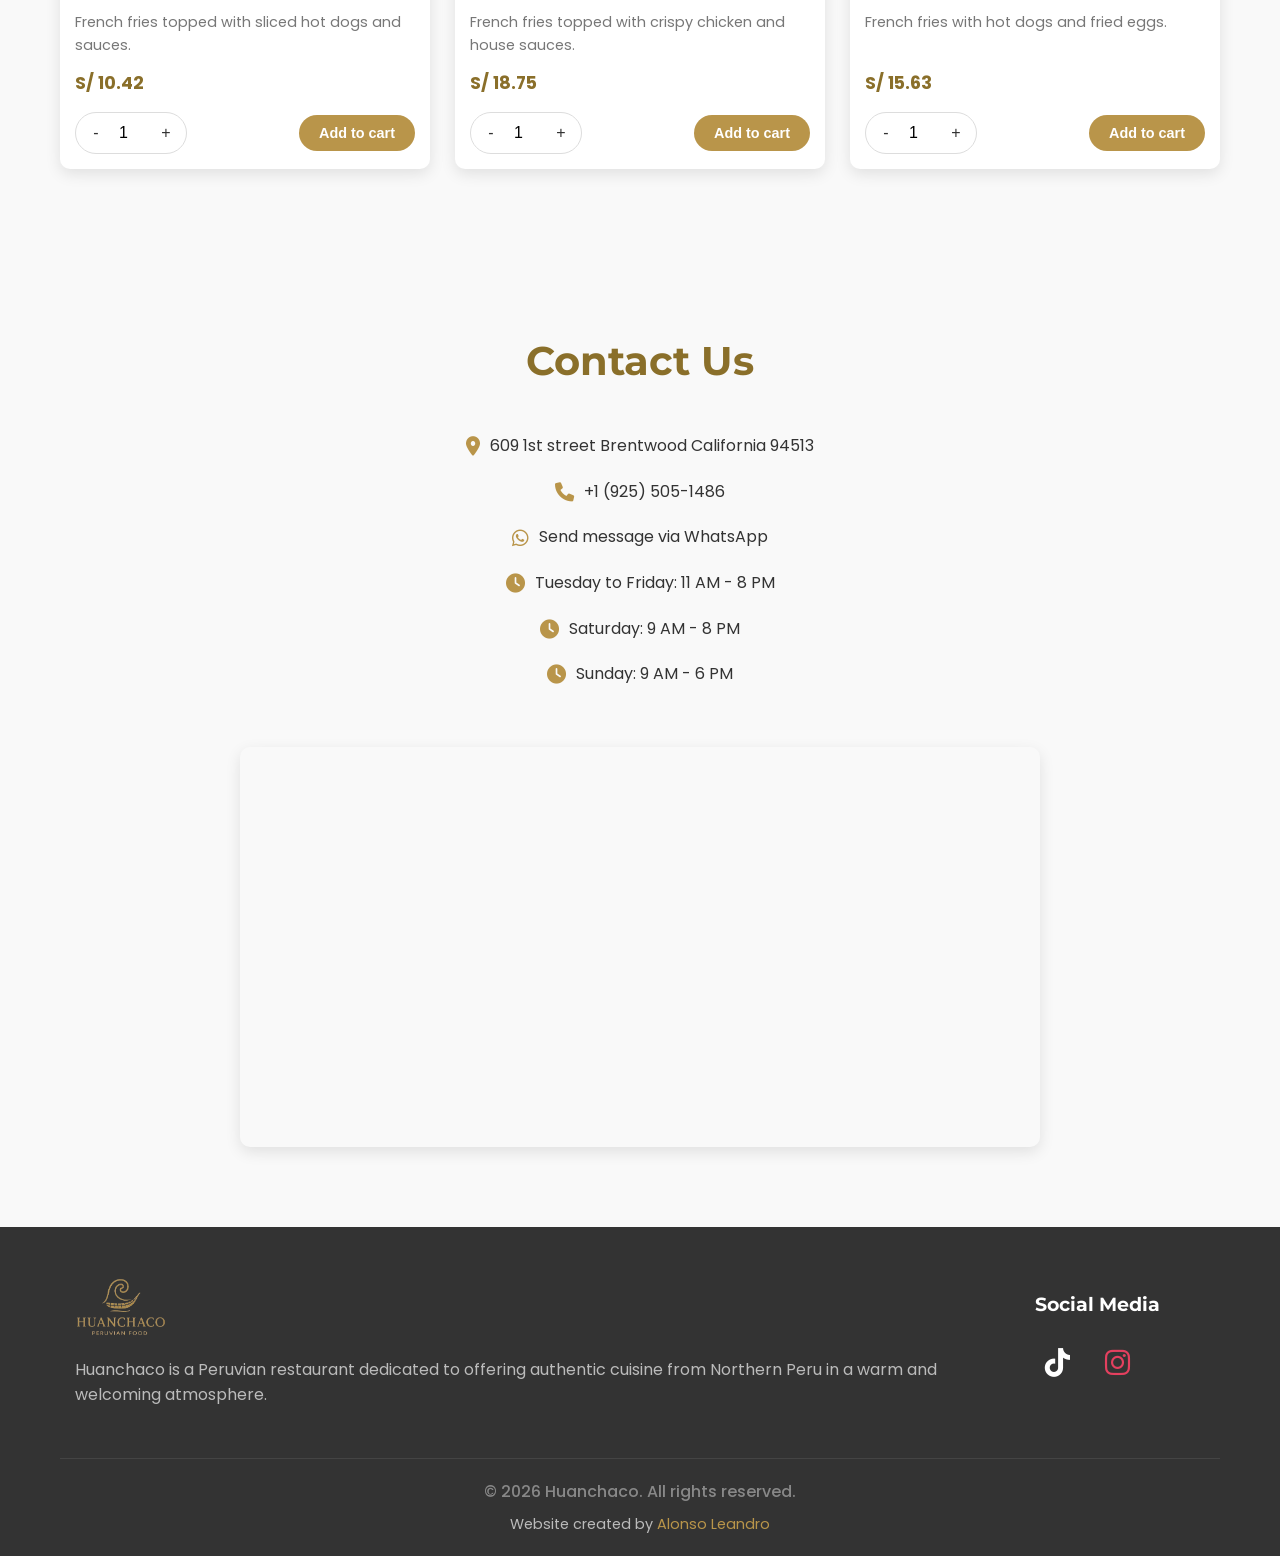
==== commit d4aefea7: "Agrega ícono de WhatsApp al botón de envío y actualiza colores de botones en main.css" ====
--- a/index.html
+++ b/index.html
@@ -210,7 +210,7 @@
             </div>
             <div class="form-actions">
                 <button class="btn btn-outline" id="cancel-order">Cancel</button>
-                <button class="btn btn-primary" id="submit-order">Submit Order</button>
+                <button class="btn btn-primary" id="submit-order">Submit Order <i class="fab fa-whatsapp" style="margin-left:8px;"></i></button>
             </div>
         </div>
     </div>
--- a/styles/main.css
+++ b/styles/main.css
@@ -4,8 +4,8 @@
 }
 
 :root {
-    --primary-color: #f39c12;
-    --primary-dark: #e67e22;
+    --primary-color: #b9954a;
+    --primary-dark: #8a6f2a;
     --white: #ffffff;
     --black: #333333;
     --gray: #777777;
@@ -194,9 +194,9 @@
 .filter-btn {
     padding: 8px 20px;
     background: var(--white);
-    border: 2px solid #17a2b8;
+    border: 2px solid #007ad1;
     border-radius: 8px;
-    color: #17a2b8;
+    color: #007ad1;
     font-size: 0.95rem;
     font-weight: 600;
     transition: all 0.3s ease;
@@ -205,15 +205,15 @@
 }
 
 .filter-btn.active {
-    background: #17a2b8;
+    background: #007ad1;
     color: var(--white);
-    border-color: #17a2b8;
-    box-shadow: 0 2px 8px rgba(23, 162, 184, 0.3);
+    border-color: #007ad1;
+    box-shadow: 0 2px 8px rgba(0, 122, 209, 0.3);
 }
 
 .filter-btn:hover:not(.active) {
-    background: rgba(23, 162, 184, 0.1);
-    border-color: #138496;
+    background: rgba(0, 122, 209, 0.1);
+    border-color: #005fa3;
     transform: translateY(-2px);
 }
 
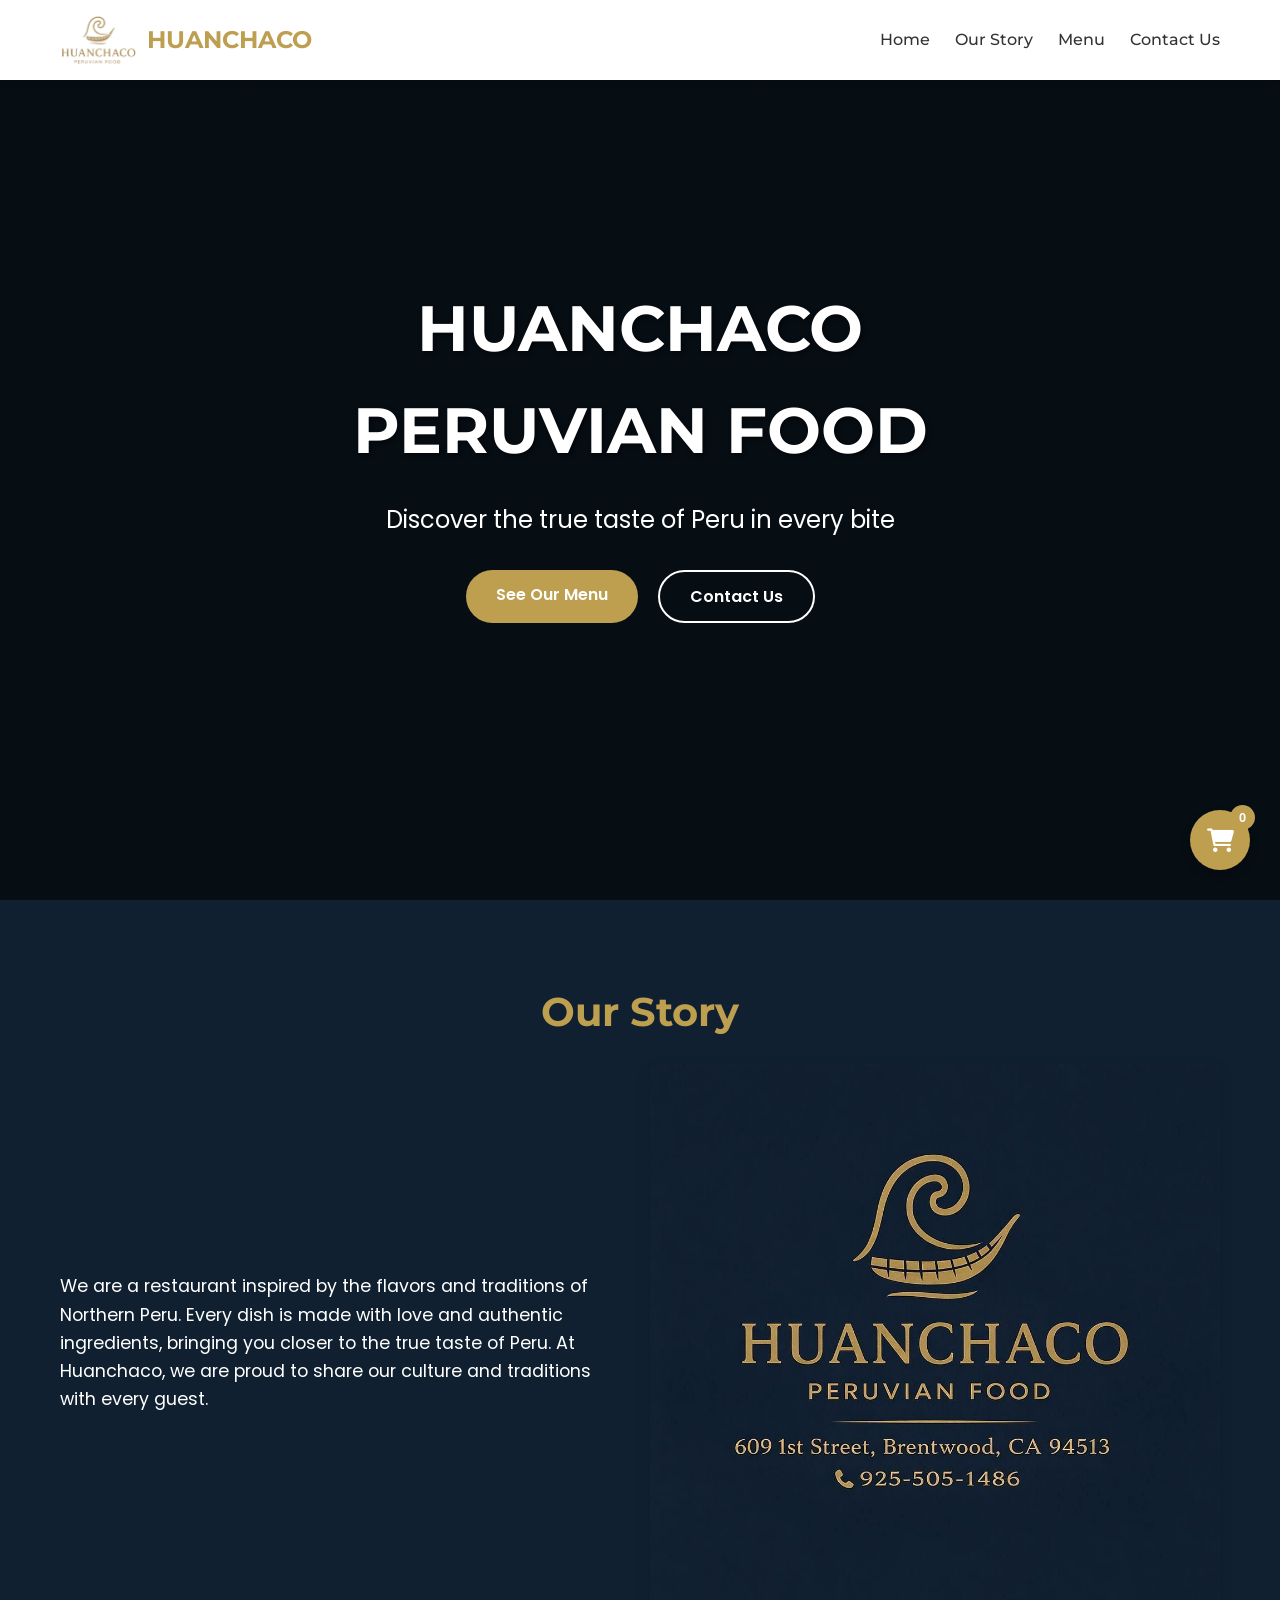
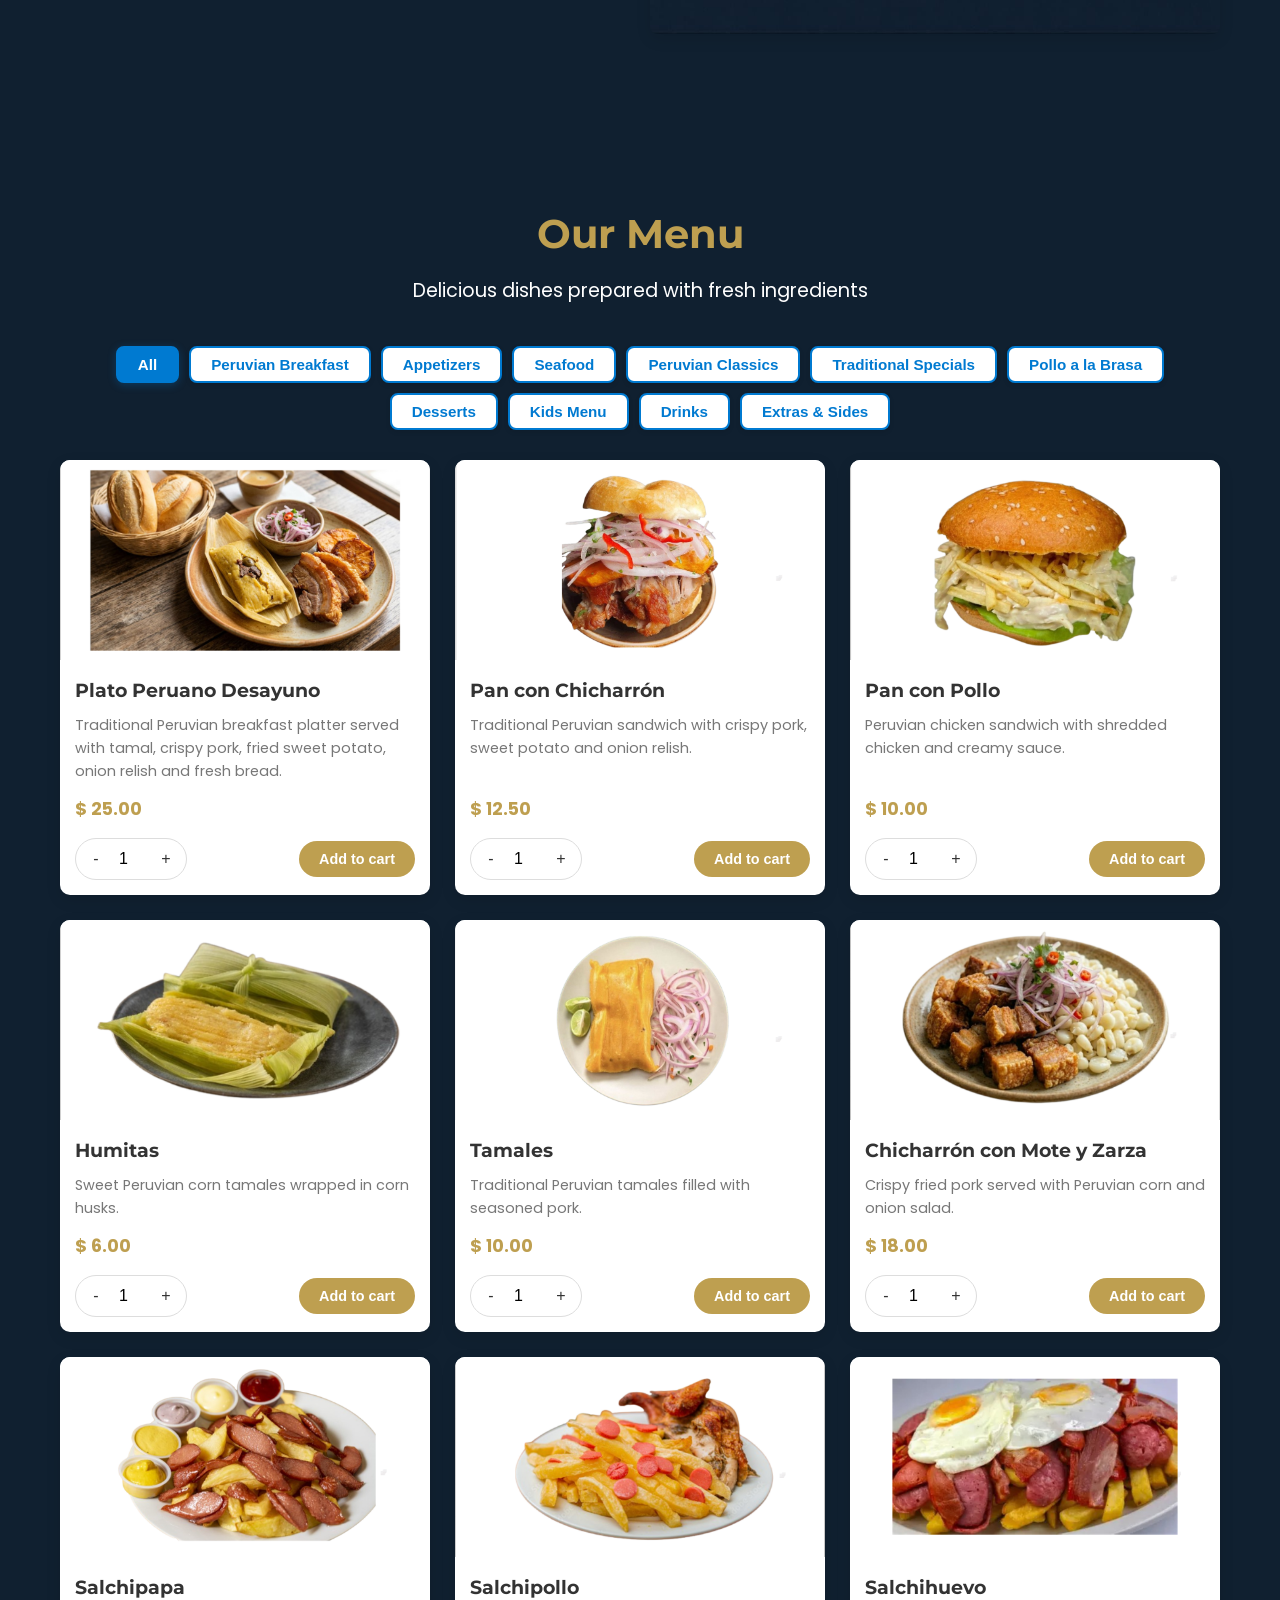
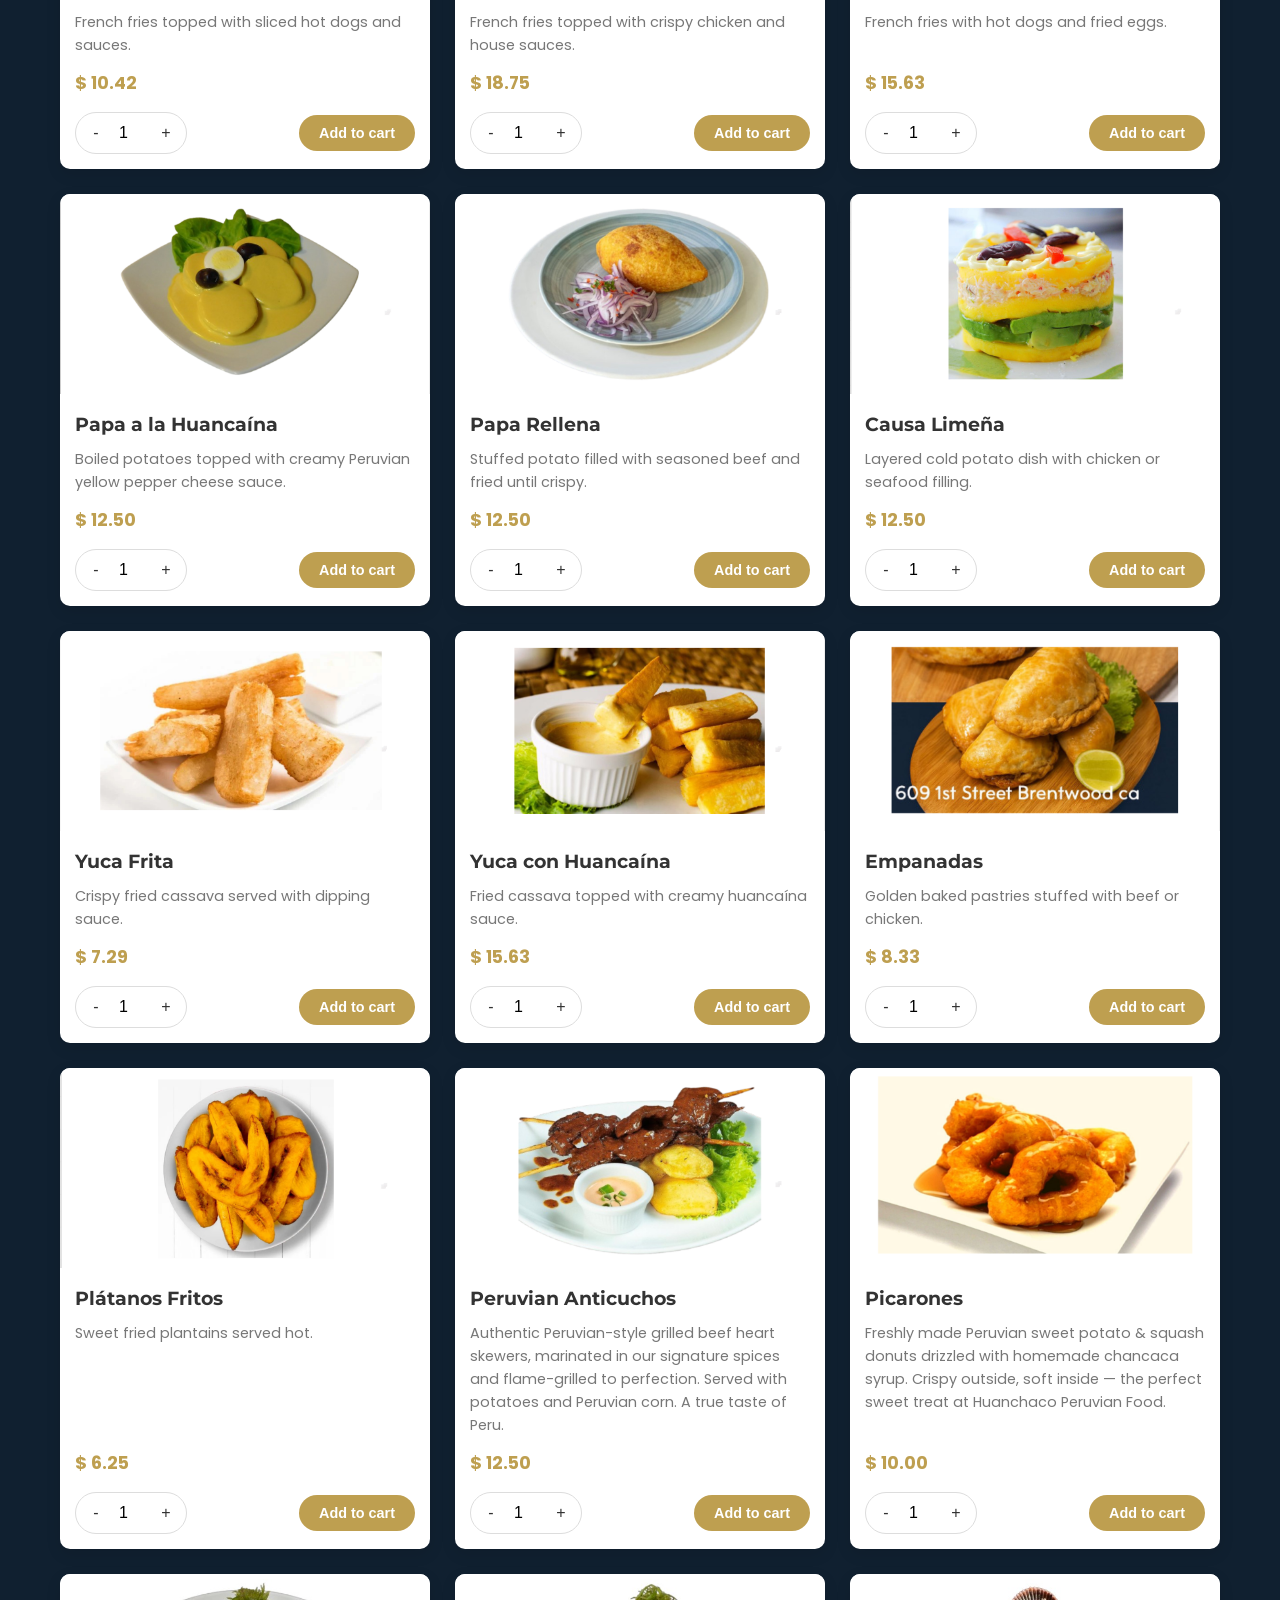
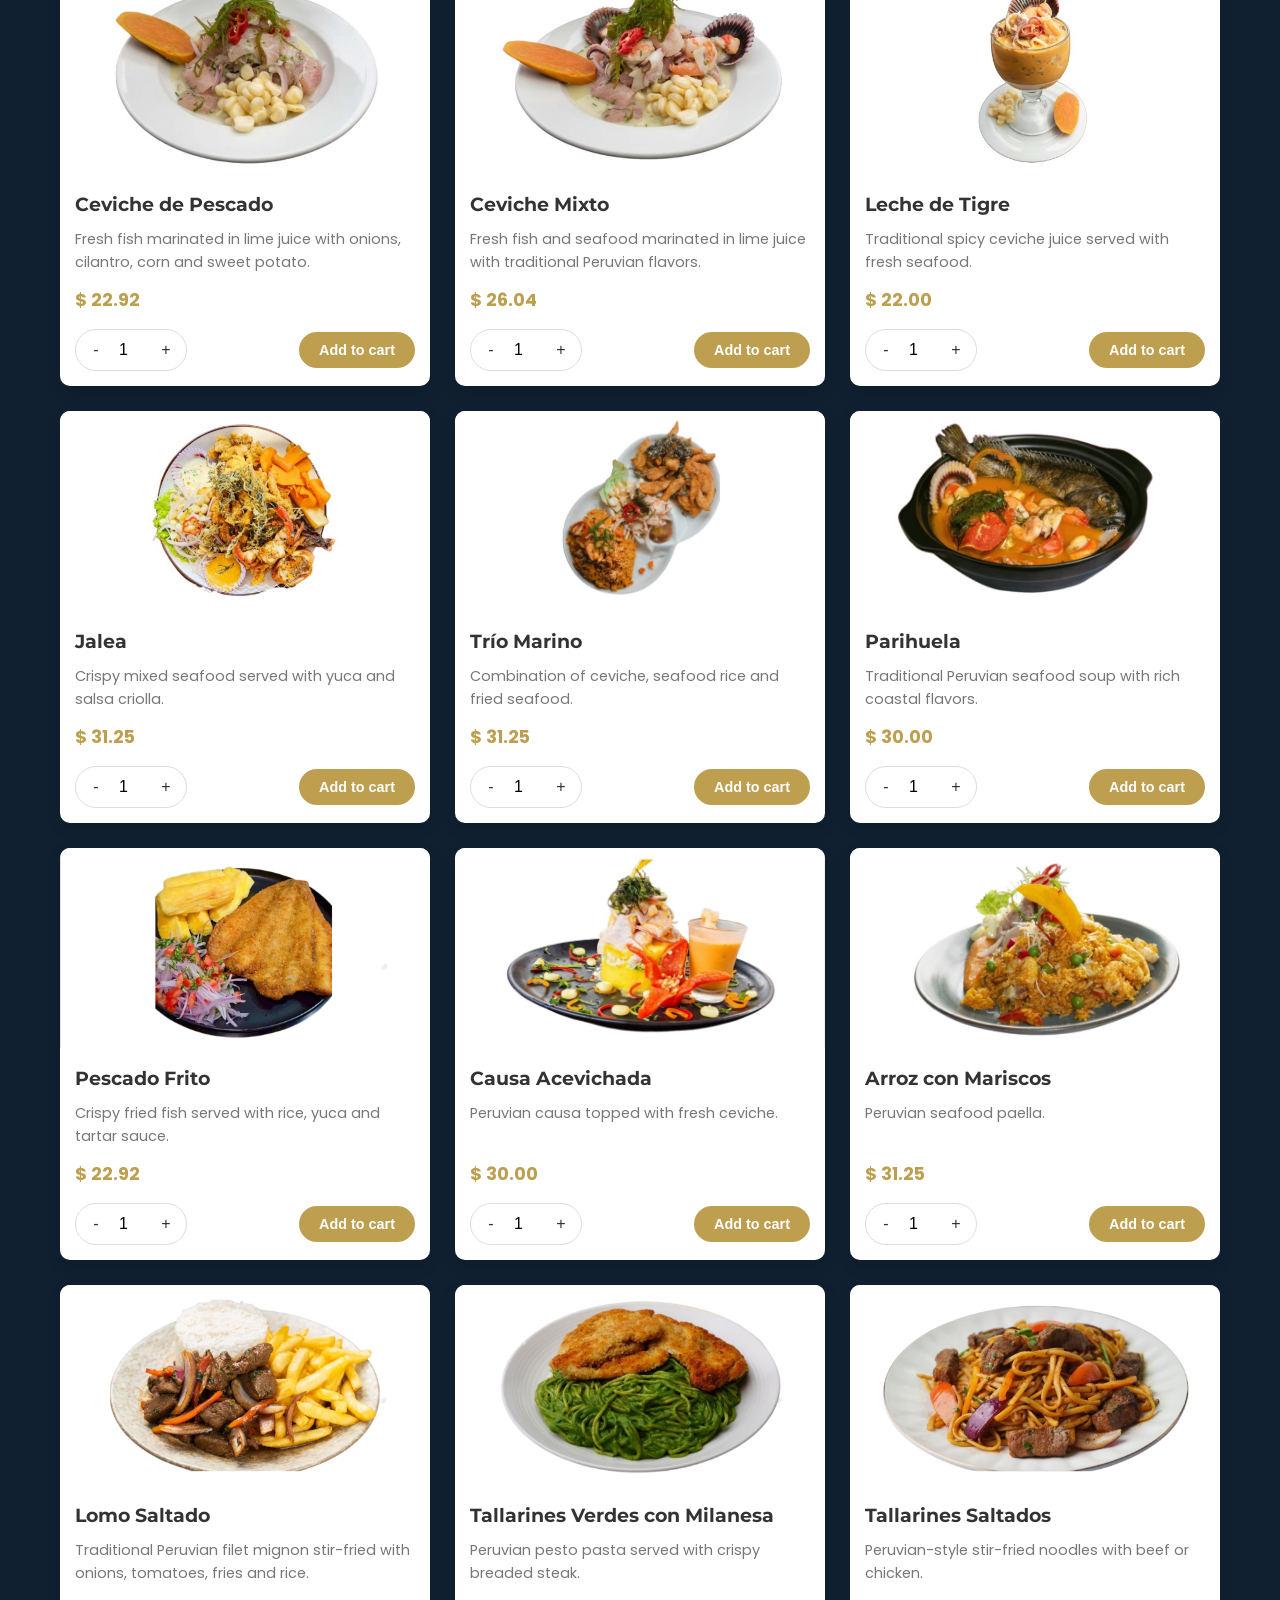
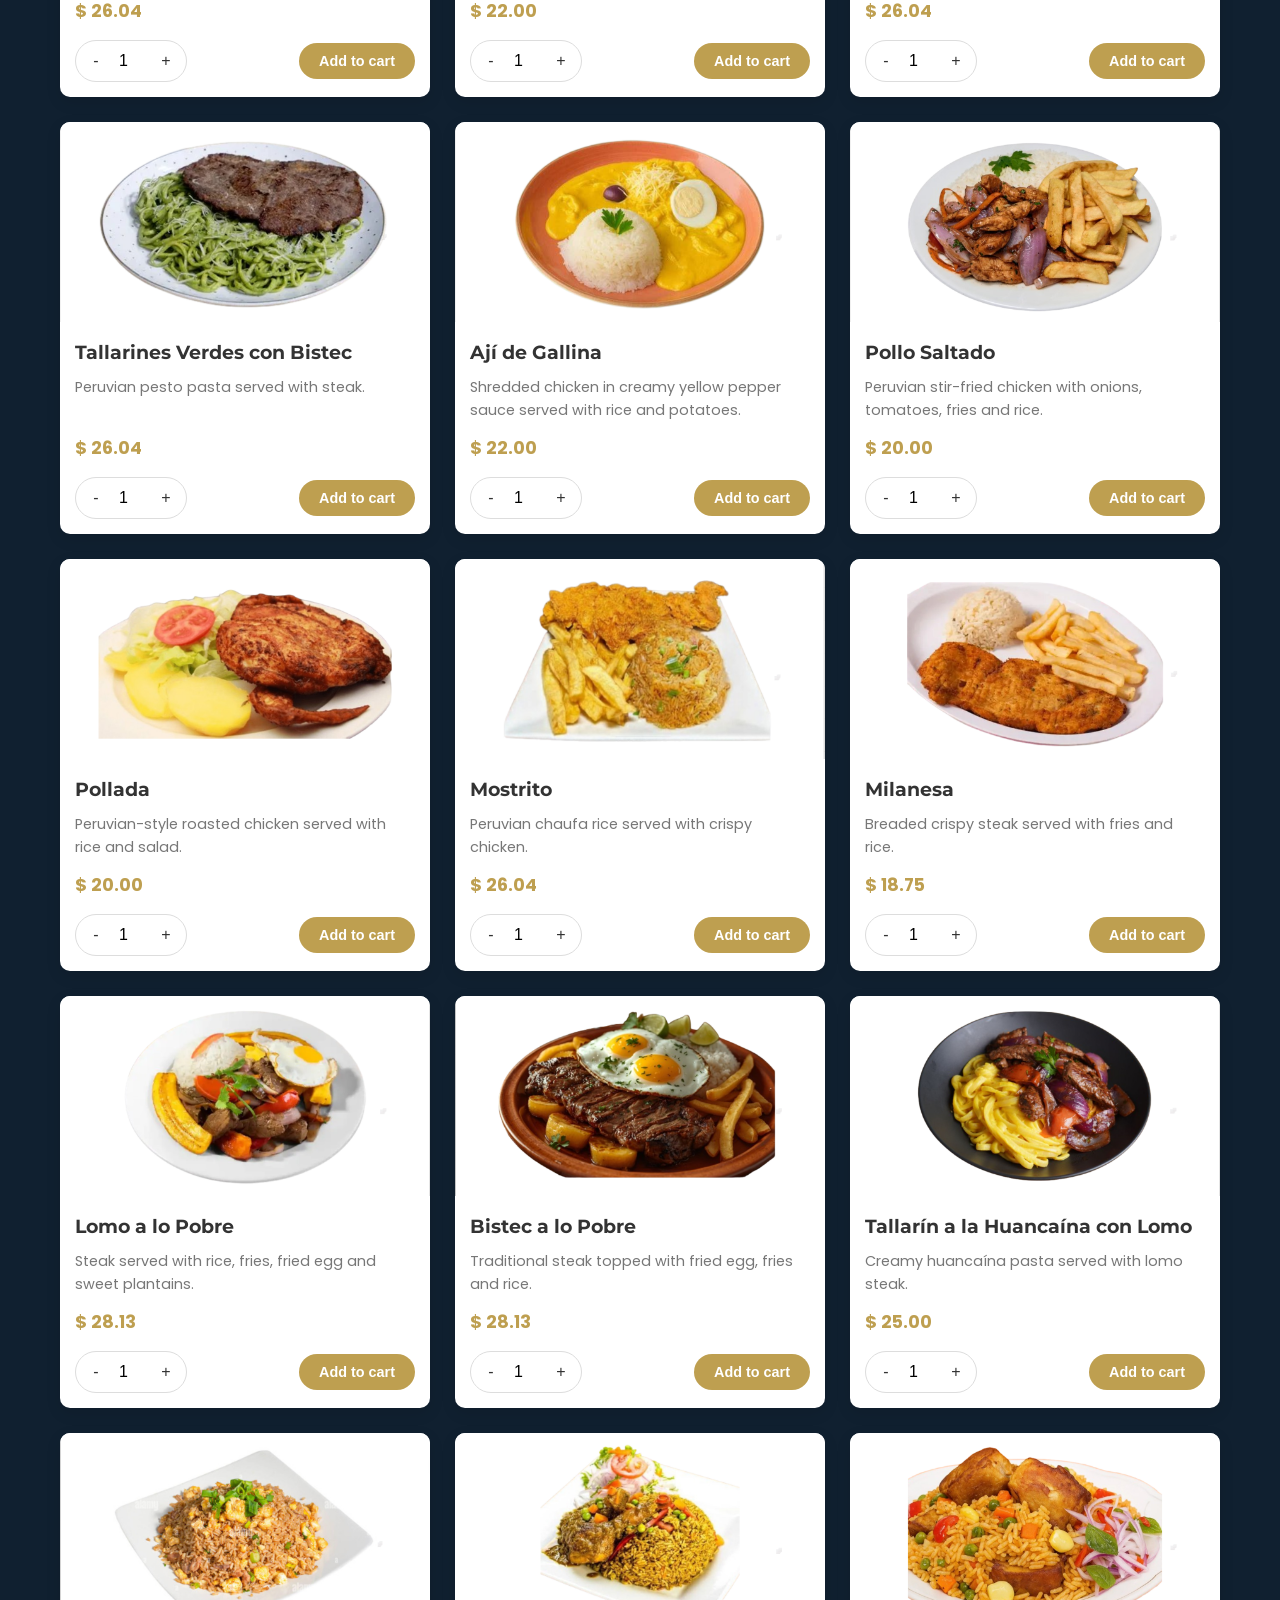
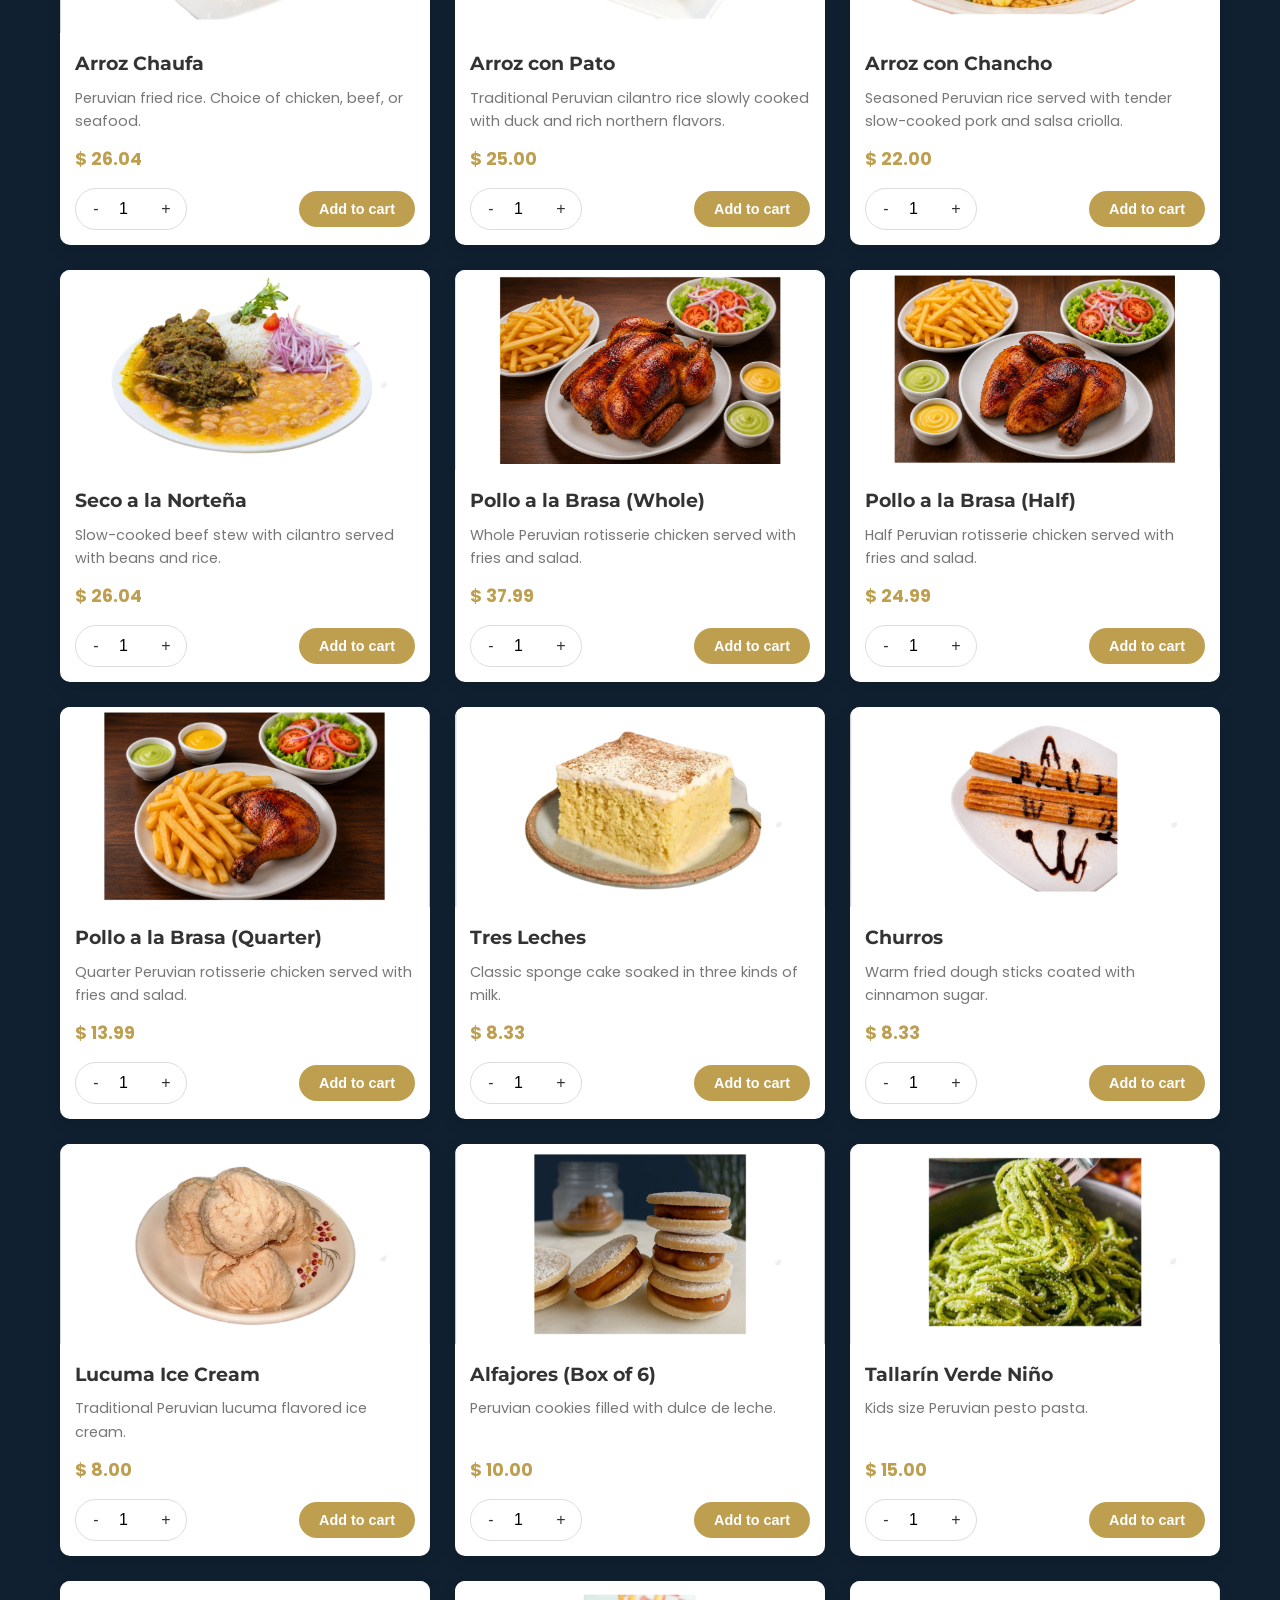
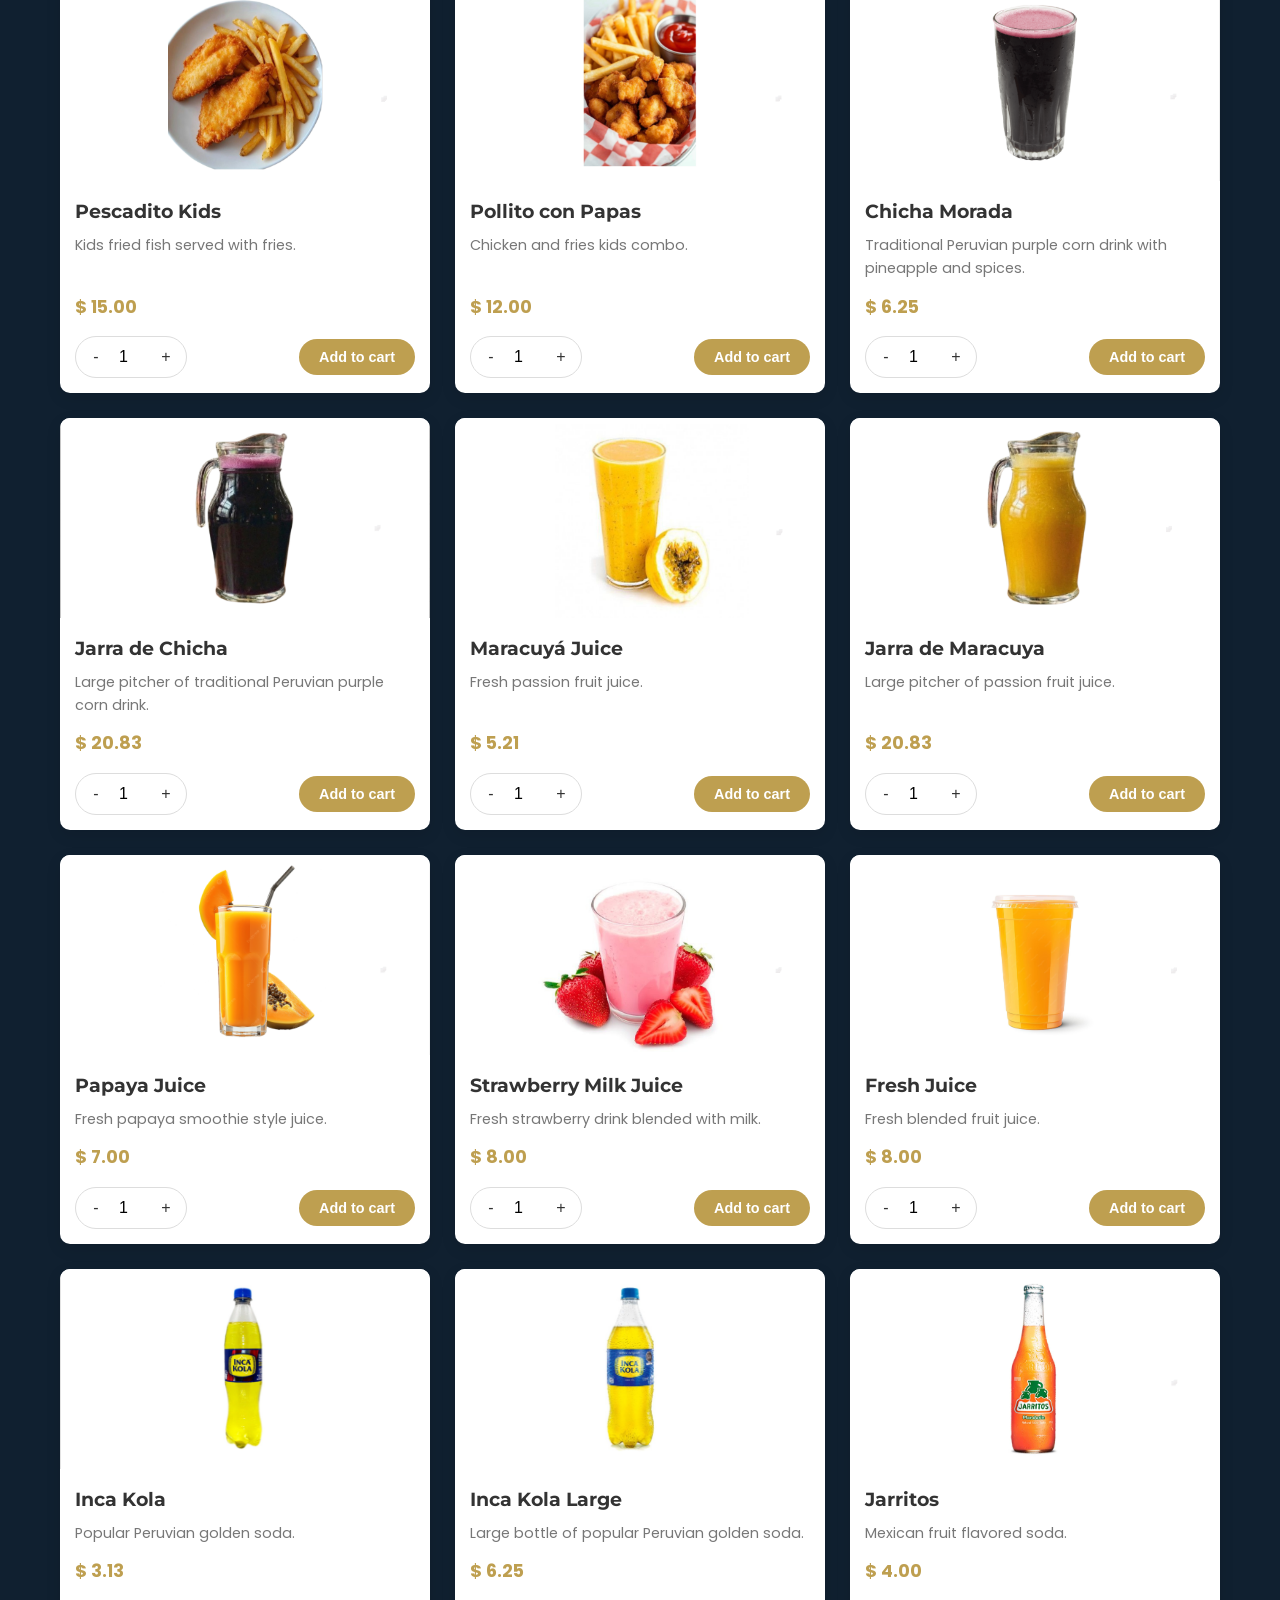
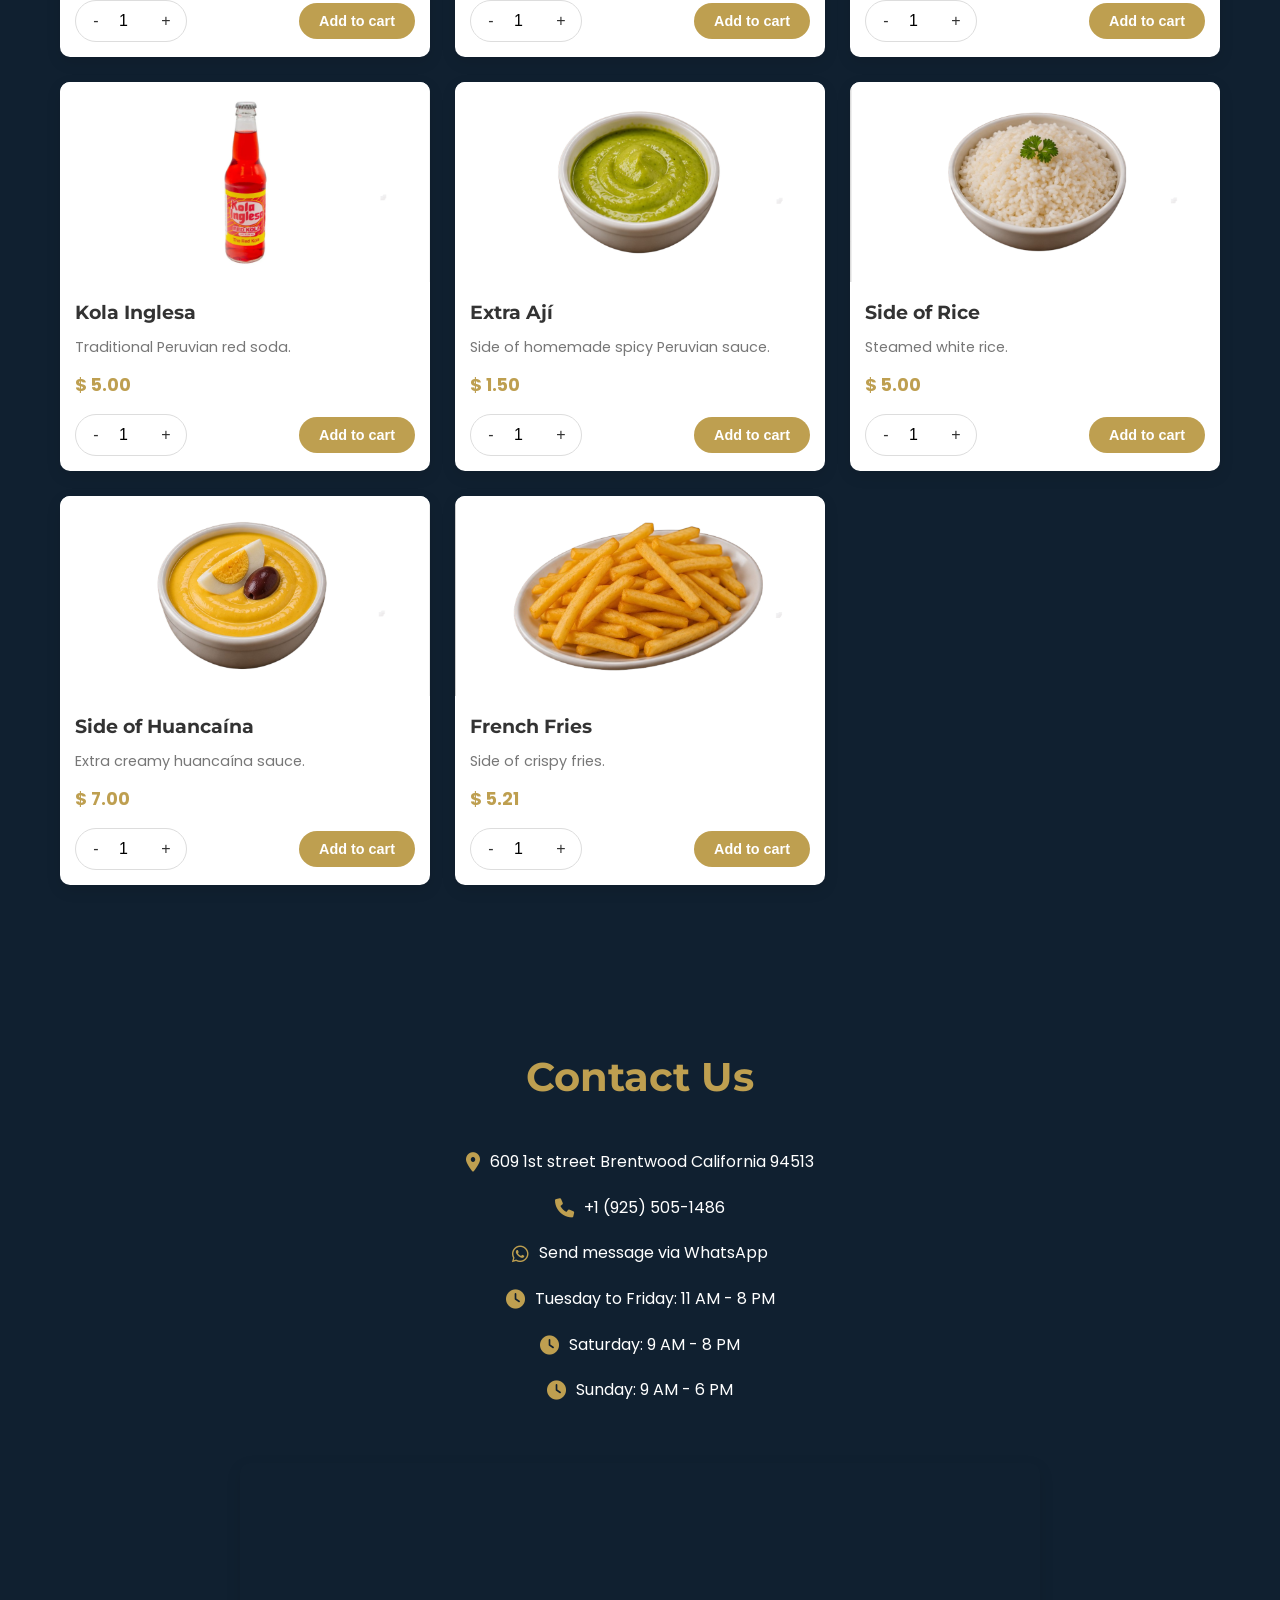
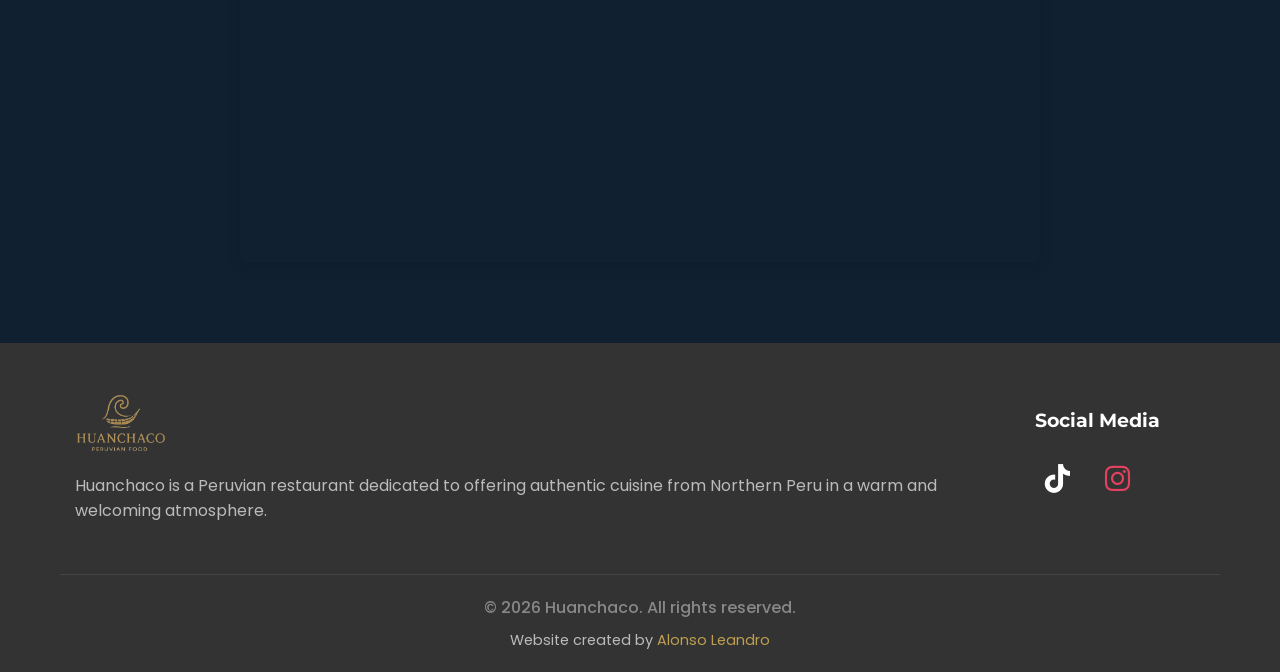
==== commit afa2946a: "Agrega botón de filtro "All" al menú y actualiza la lógica de renderizado de productos; mejora estil" ====
--- a/index.html
+++ b/index.html
@@ -56,6 +56,7 @@
             <p class="section-subtitle">Delicious dishes prepared with fresh ingredients</p>
             
             <div class="menu-filters">
+                <button class="filter-btn" data-category="all">All</button>
                 <button class="filter-btn" data-category="peruvian-breakfast">Peruvian Breakfast</button>
                 <button class="filter-btn" data-category="appetizers">Appetizers</button>
                 <button class="filter-btn" data-category="seafood">Seafood</button>
@@ -166,17 +167,26 @@
                     <div class="form-group">
                         <label for="delivery-payment">Payment Type *</label>
                         <div class="radio-group">
-                            <label><input type="radio" name="delivery-payment" value="Cash" required> Cash</label>
-                            <label><input type="radio" name="delivery-payment" value="Card"> Card</label>
-                            <label><input type="radio" name="delivery-payment" value="Apple Pay"> Apple Pay</label>
-                        </div>
-                    </div>
-                    <div class="form-group">
-                        <label for="delivery-type">Delivery Type *</label>
+                            <label>
+                                <input type="radio" name="delivery-payment" value="Cash" required>
+                                <span>Cash</span>
+                            </label>
+                            <label>
+                                <input type="radio" name="delivery-payment" value="Card">
+                                <span>Card</span>
+                            </label>
+                            <label>
+                                <input type="radio" name="delivery-payment" value="Apple Pay">
+                                <span>Apple Pay</span>
+                            </label>
+                        </div>
+                    </div>
+                    <div class="form-group">
+                        <label for="delivery-type">Order Type *</label>
                         <select id="delivery-type" required>
                             <option value="">Select</option>
                             <option value="pickup">Pick Up at Restaurant</option>
-                            <option value="delivery">Delivery</option>
+                            <!-- <option value="delivery">Delivery</option> -->
                         </select>
                     </div>
                     <!-- Fields for Pick Up -->
--- a/styles/main.css
+++ b/styles/main.css
@@ -4,8 +4,8 @@
 }
 
 :root {
-    --primary-color: #b9954a;
-    --primary-dark: #8a6f2a;
+    --primary-color: #be9f50;
+    --primary-dark: #be9f50;
     --white: #ffffff;
     --black: #333333;
     --gray: #777777;
@@ -27,6 +27,7 @@
     color: var(--black);
     line-height: 1.6;
     overflow-x: hidden;
+    background-color: #102030;
 }
 
 .container {
@@ -39,8 +40,8 @@
 /* Hero Section */
 .hero {
     height: 100vh;
-    /* background: linear-gradient(rgba(0, 0, 0, 0.6), rgba(0, 0, 0, 0.6)), url('../images/hero-bg.jpg') center/cover no-repeat; */    
-    background: linear-gradient(rgba(0, 0, 0, 0.6), rgba(0, 0, 0, 0.6)), url('https://images.pexels.com/photos/12034465/pexels-photo-12034465.jpeg?auto=compress&cs=tinysrgb&w=1920&h=1080&fit=crop') center/cover no-repeat;
+    background: linear-gradient(rgba(0, 0, 0, 0.6), rgba(0, 0, 0, 0.6)), url('../images/hero-bg.jpg') center/cover no-repeat; 
+    /*background: linear-gradient(rgba(0, 0, 0, 0.6), rgba(0, 0, 0, 0.6)), url('https://images.pexels.com/photos/12034465/pexels-photo-12034465.jpeg?auto=compress&cs=tinysrgb&w=1920&h=1080&fit=crop') center/cover no-repeat;*/
     display: flex;
     align-items: center;
     justify-content: center;
@@ -133,7 +134,7 @@
 .section-subtitle {
     font-size: 1.2rem;
     text-align: center;
-    color: var(--gray);
+    color: #fff !important;
     margin-bottom: 40px;
 }
 
@@ -141,6 +142,7 @@
 .about {
     padding: 80px 0;
     text-align: center;
+    color: #fff;
 }
 
 .about-content {
@@ -163,6 +165,7 @@
     margin-bottom: 20px;
     font-size: 1.1rem;
     text-align: left;
+    color: #fff;
 }
 
 .about-image {
@@ -180,7 +183,8 @@
 .menu {
     padding: 80px 0;
     text-align: center;
-    background-color: var(--background-light);
+    background-color: #102030;
+    color: #fff;
 }
 
 .menu-filters {
@@ -362,7 +366,8 @@
 .contact {
     padding: 80px 0;
     text-align: center;
-    background-color: var(--background-light);
+    background-color: #102030;
+    color: #fff;
 }
 
 .contact-content {
@@ -376,6 +381,7 @@
     margin-bottom: 20px;
     text-align: center;
     width: 100%;
+    color: #fff;
 }
 
 .info-item {
@@ -392,7 +398,7 @@
 }
 
 .info-item a {
-    color: var(--black);
+    color: #fff;
     text-decoration: none;
     transition: color 0.3s;
 }
@@ -867,12 +873,20 @@
 }
 
 .radio-group label {
-    display: inline-flex; /* Asegura que el texto y el radio estén alineados */
-    align-items: center; /* Centra verticalmente el texto y el botón */
-    gap: 5px; /* Espaciado entre el botón y el texto */
-    padding: 0; /* Elimina el cuadro alrededor */
-    border: none; /* Elimina los bordes */
-    background: none; /* Elimina el fondo */
+    display: flex;
+    align-items: center;
+    gap: 8px;
+    font-size: 1rem;
+    cursor: pointer;
+    padding: 0;
+    border: none;
+    background: none;
+}
+
+.radio-group input[type="radio"] {
+    accent-color: var(--primary-color);
+    width: 18px;
+    height: 18px;
 }
 
 .radio-group label:hover {
@@ -1137,10 +1151,10 @@
     }
 
     .section-subtitle {
-        font-size: 1rem;
-    }
-
-    .menu-items {
+        font-size: 1.2rem;
+        text-align: center;
+        color: #fff;
+        margin-bottom: 40px;
         grid-template-columns: 1fr;
     }
     
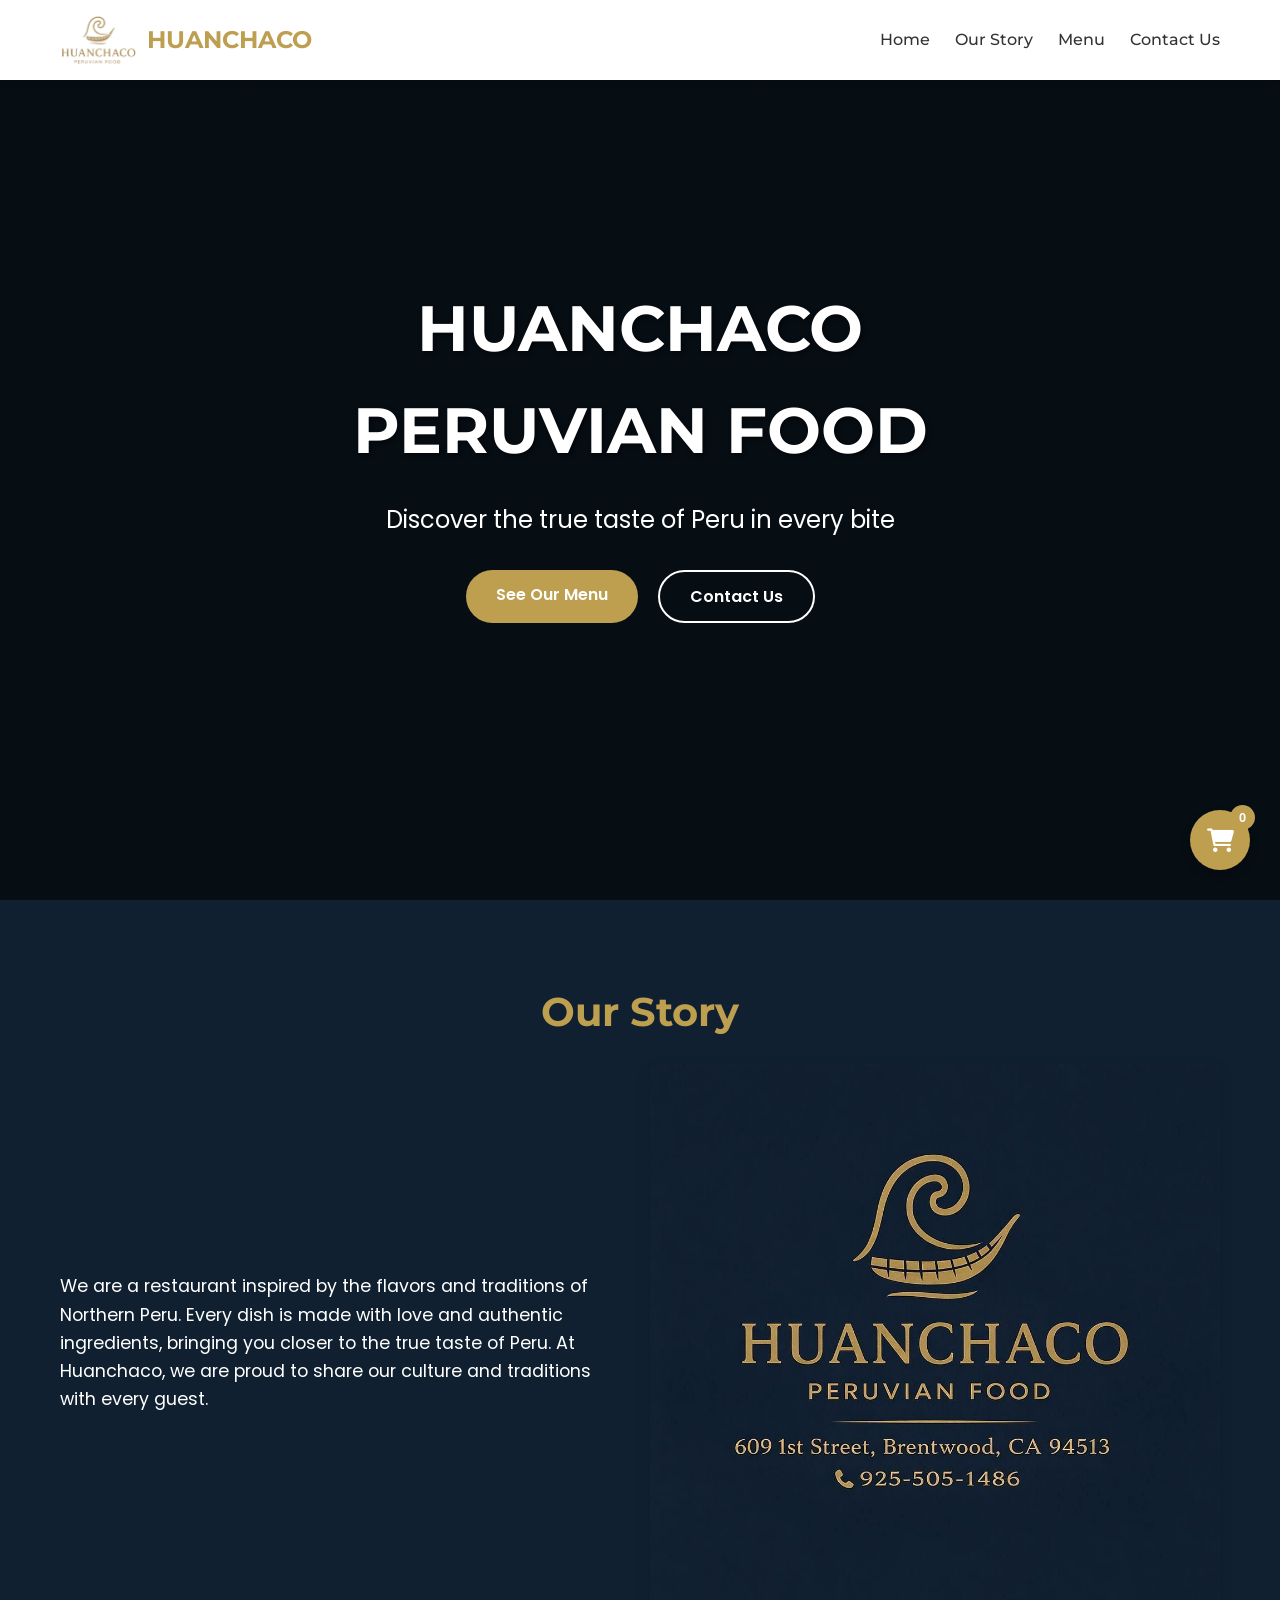
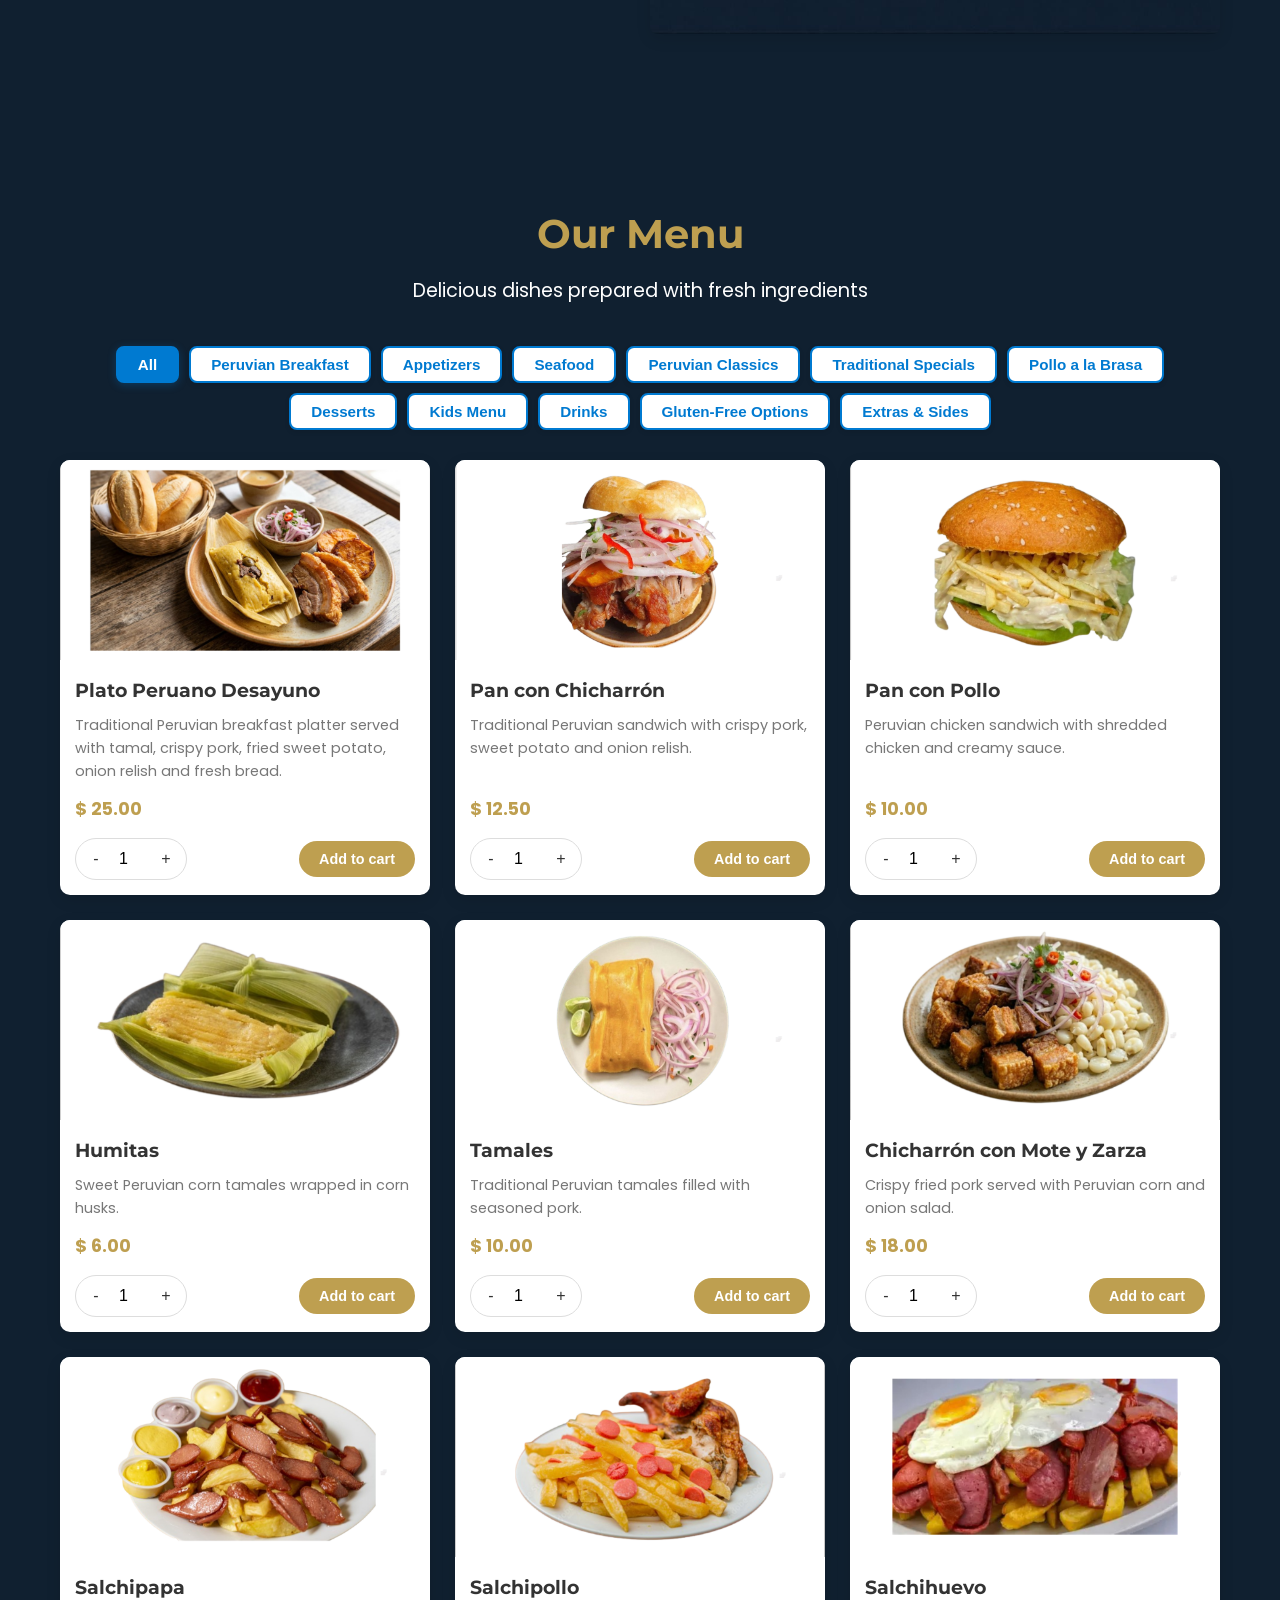
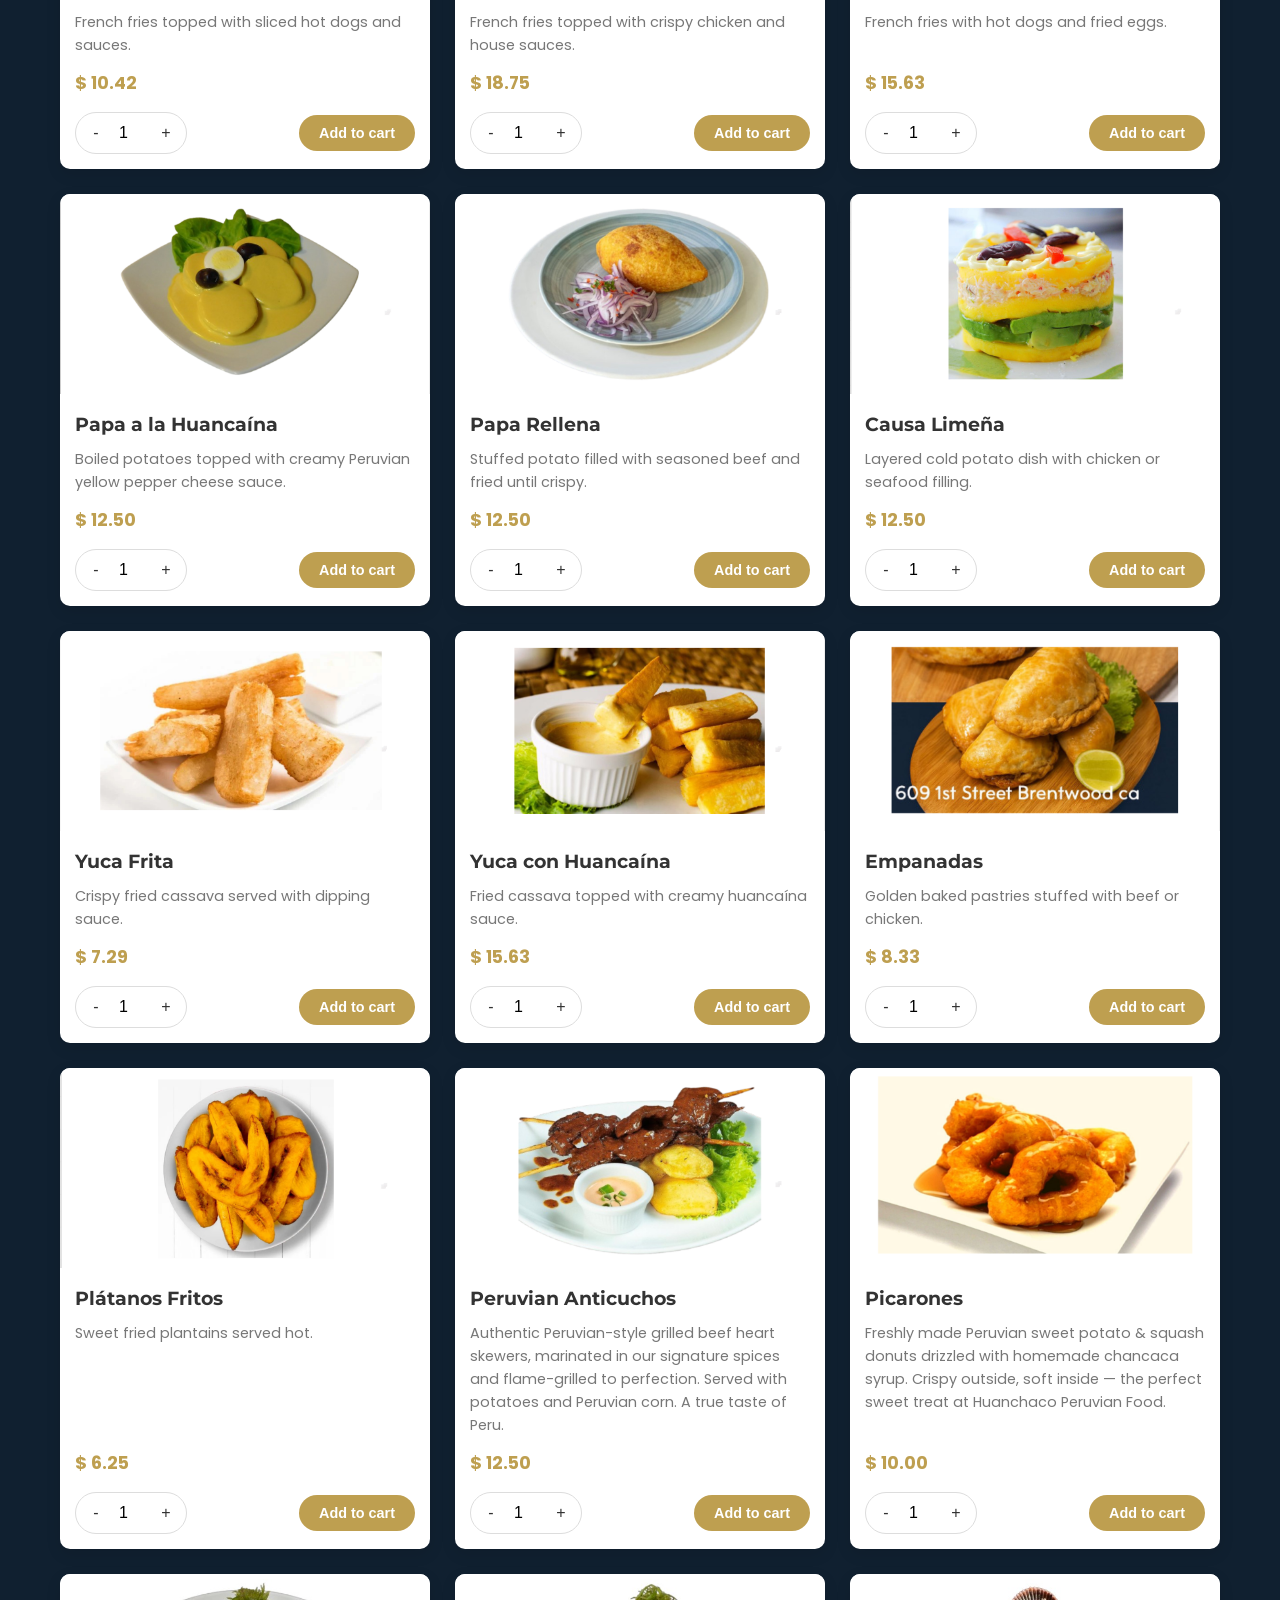
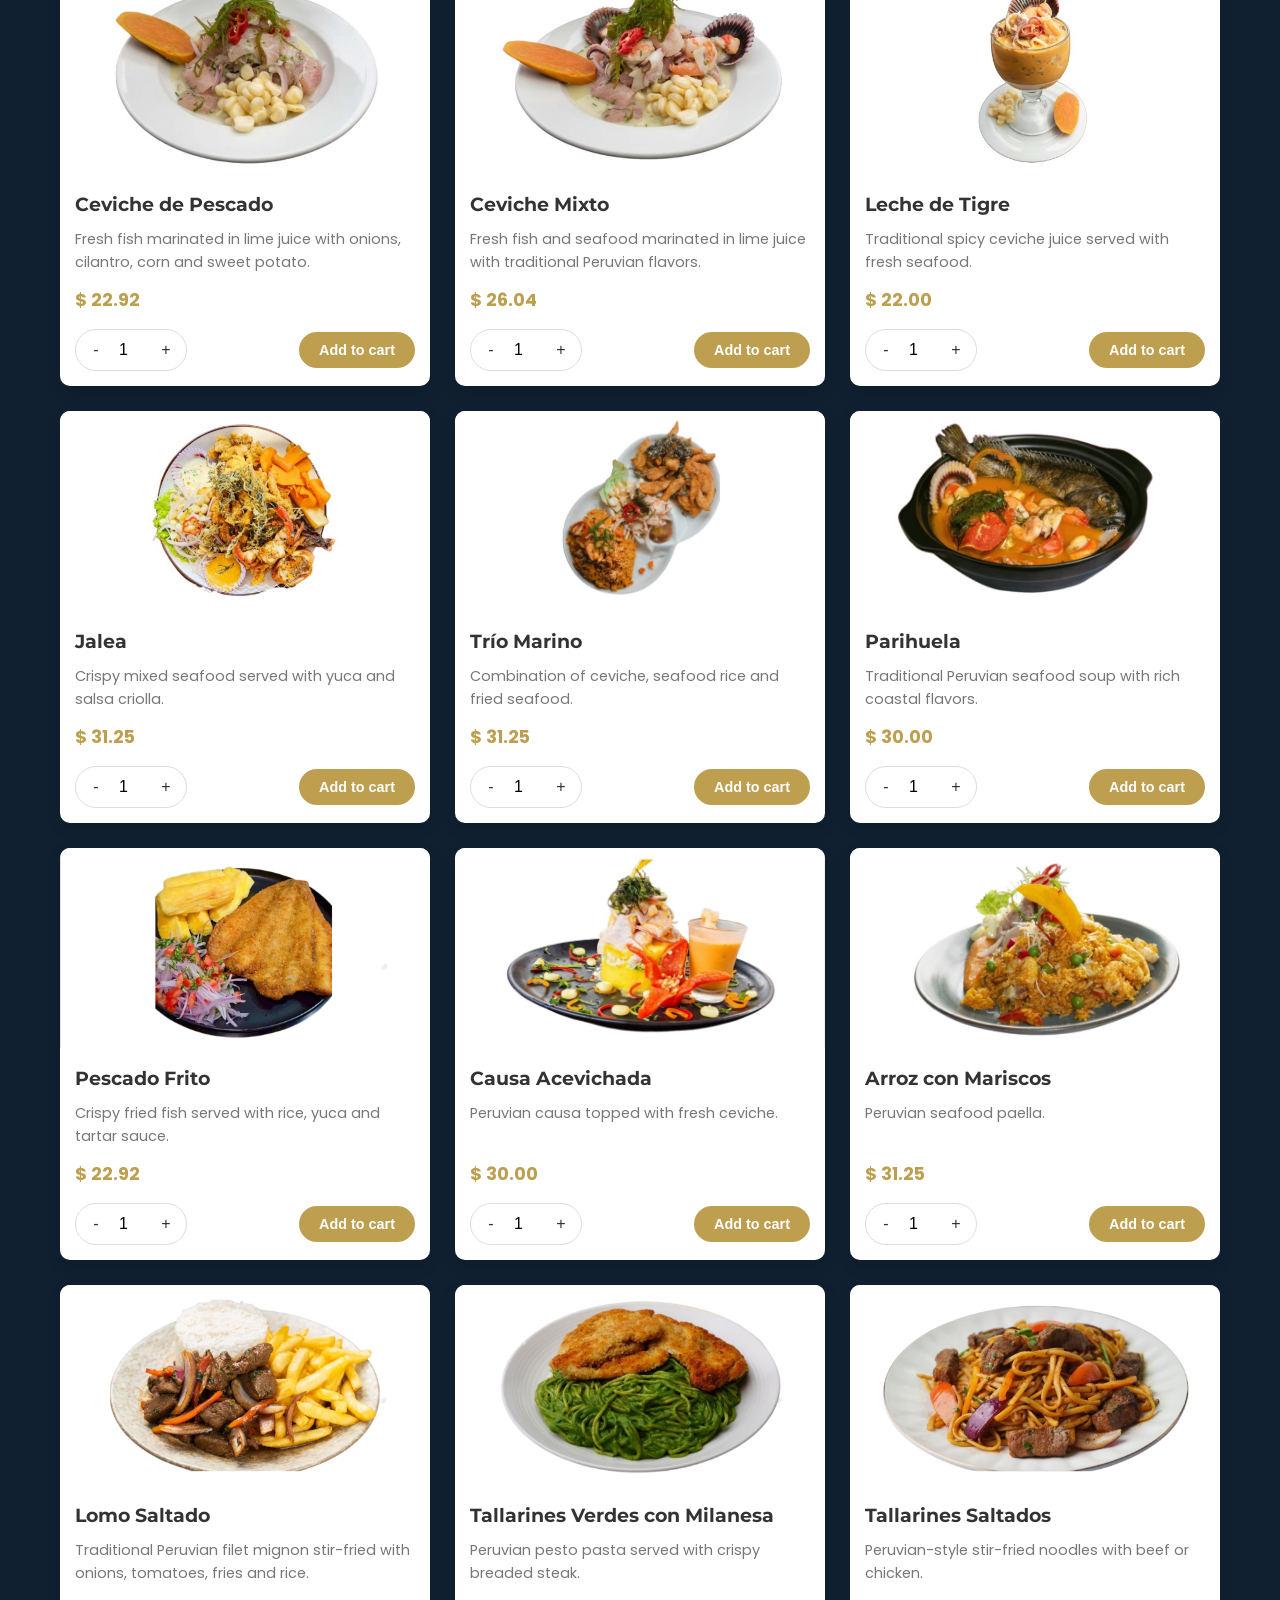
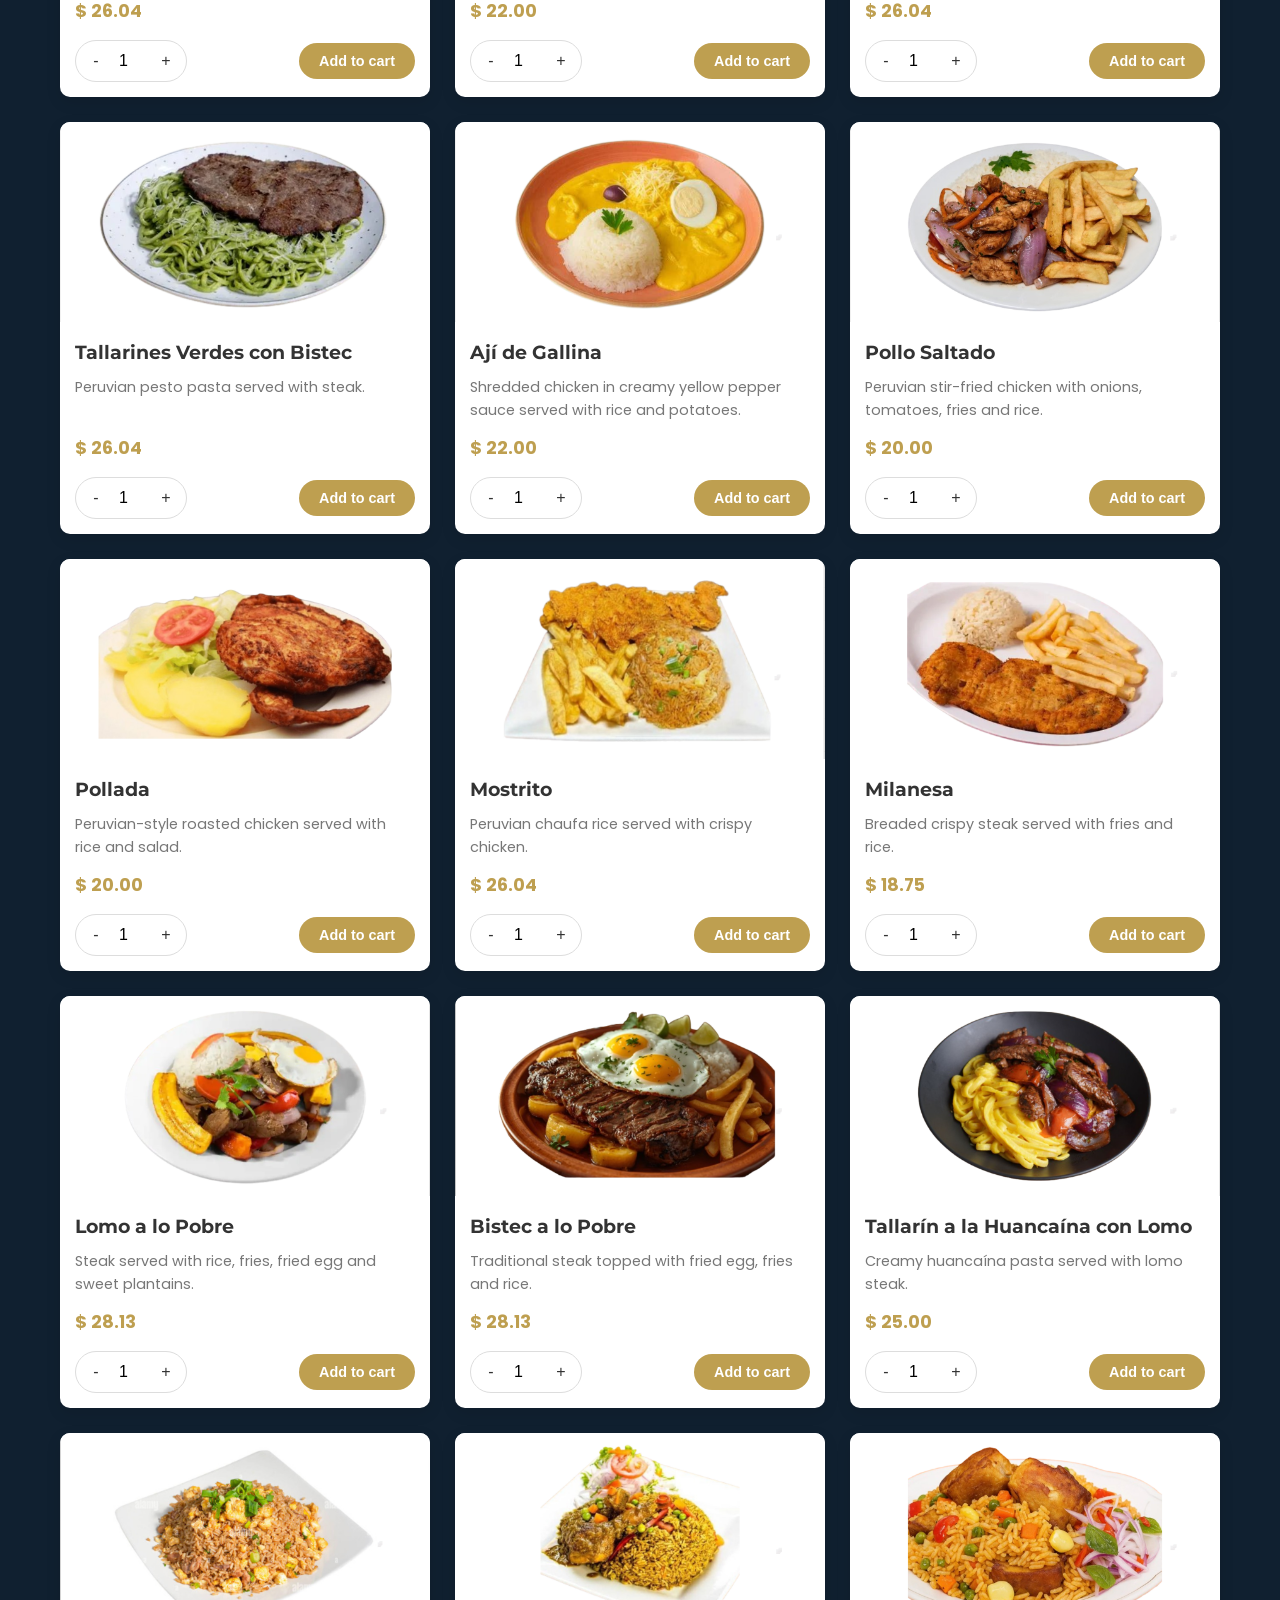
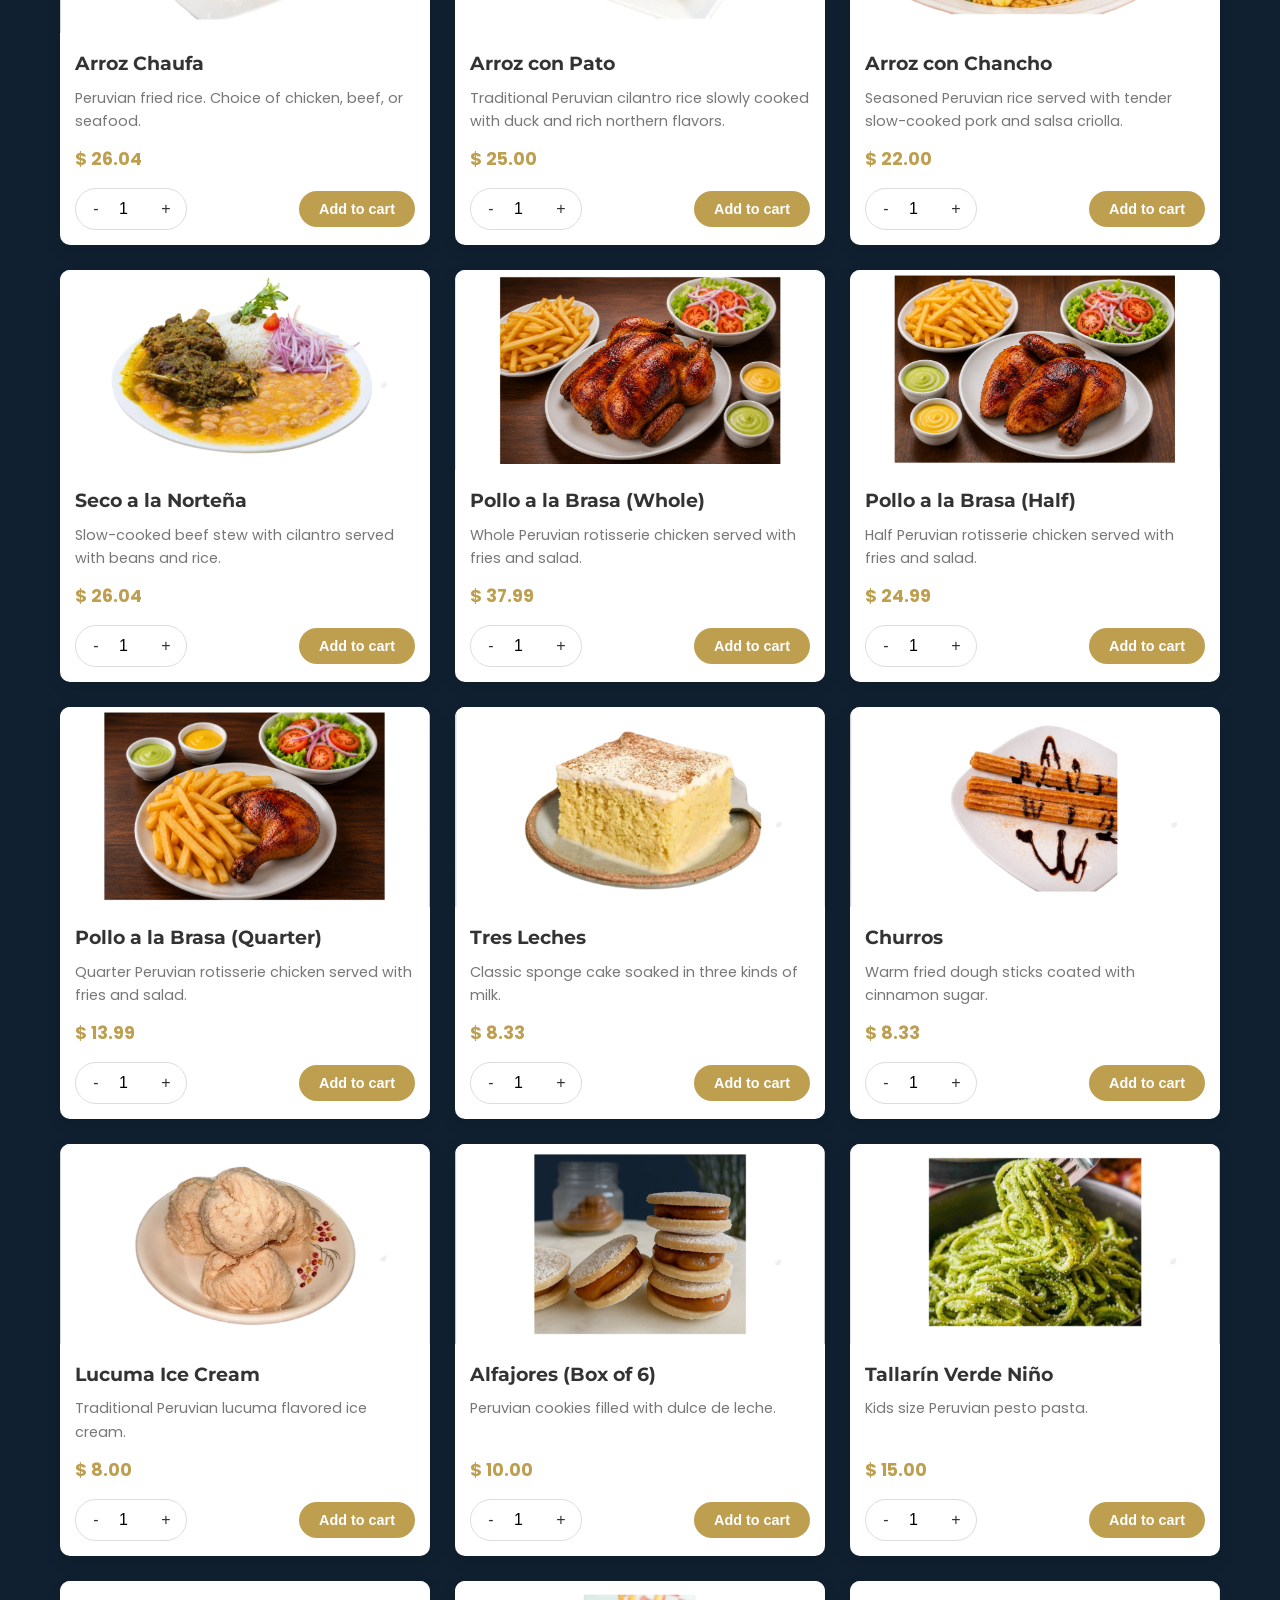
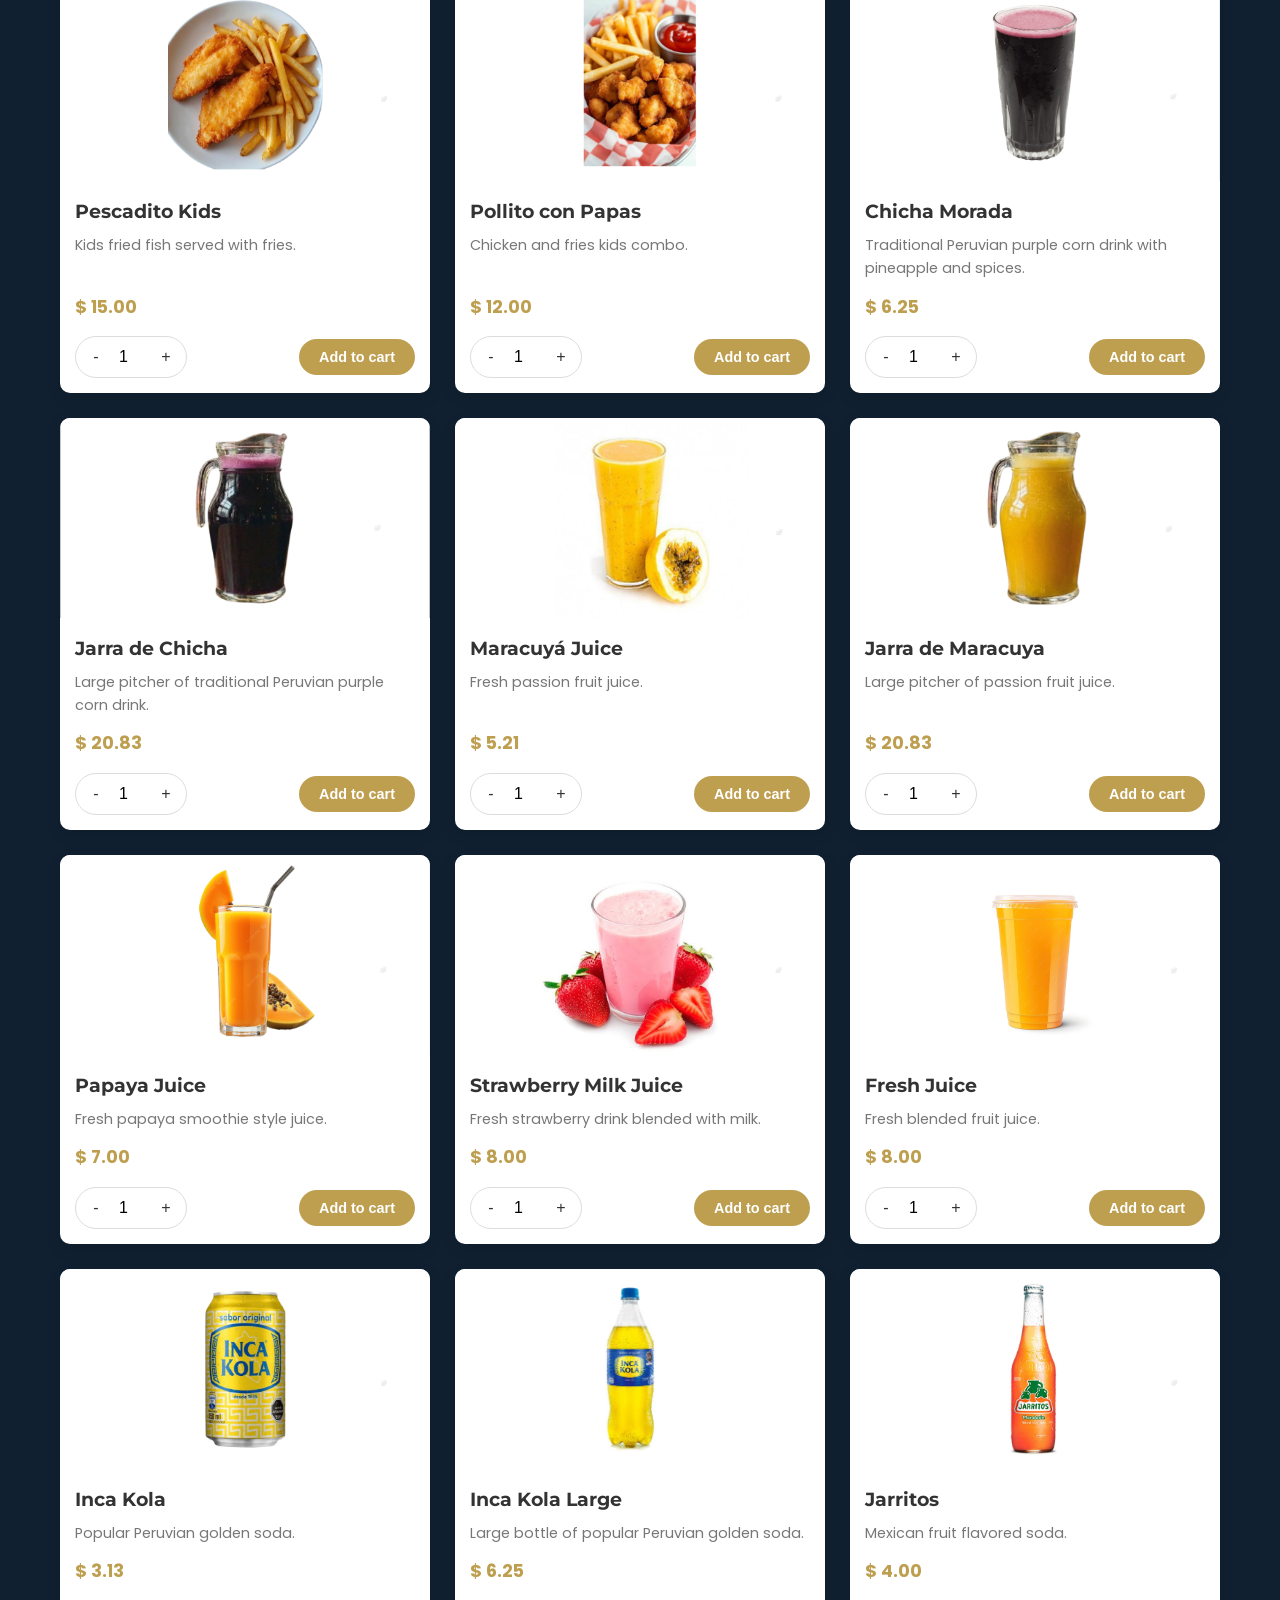
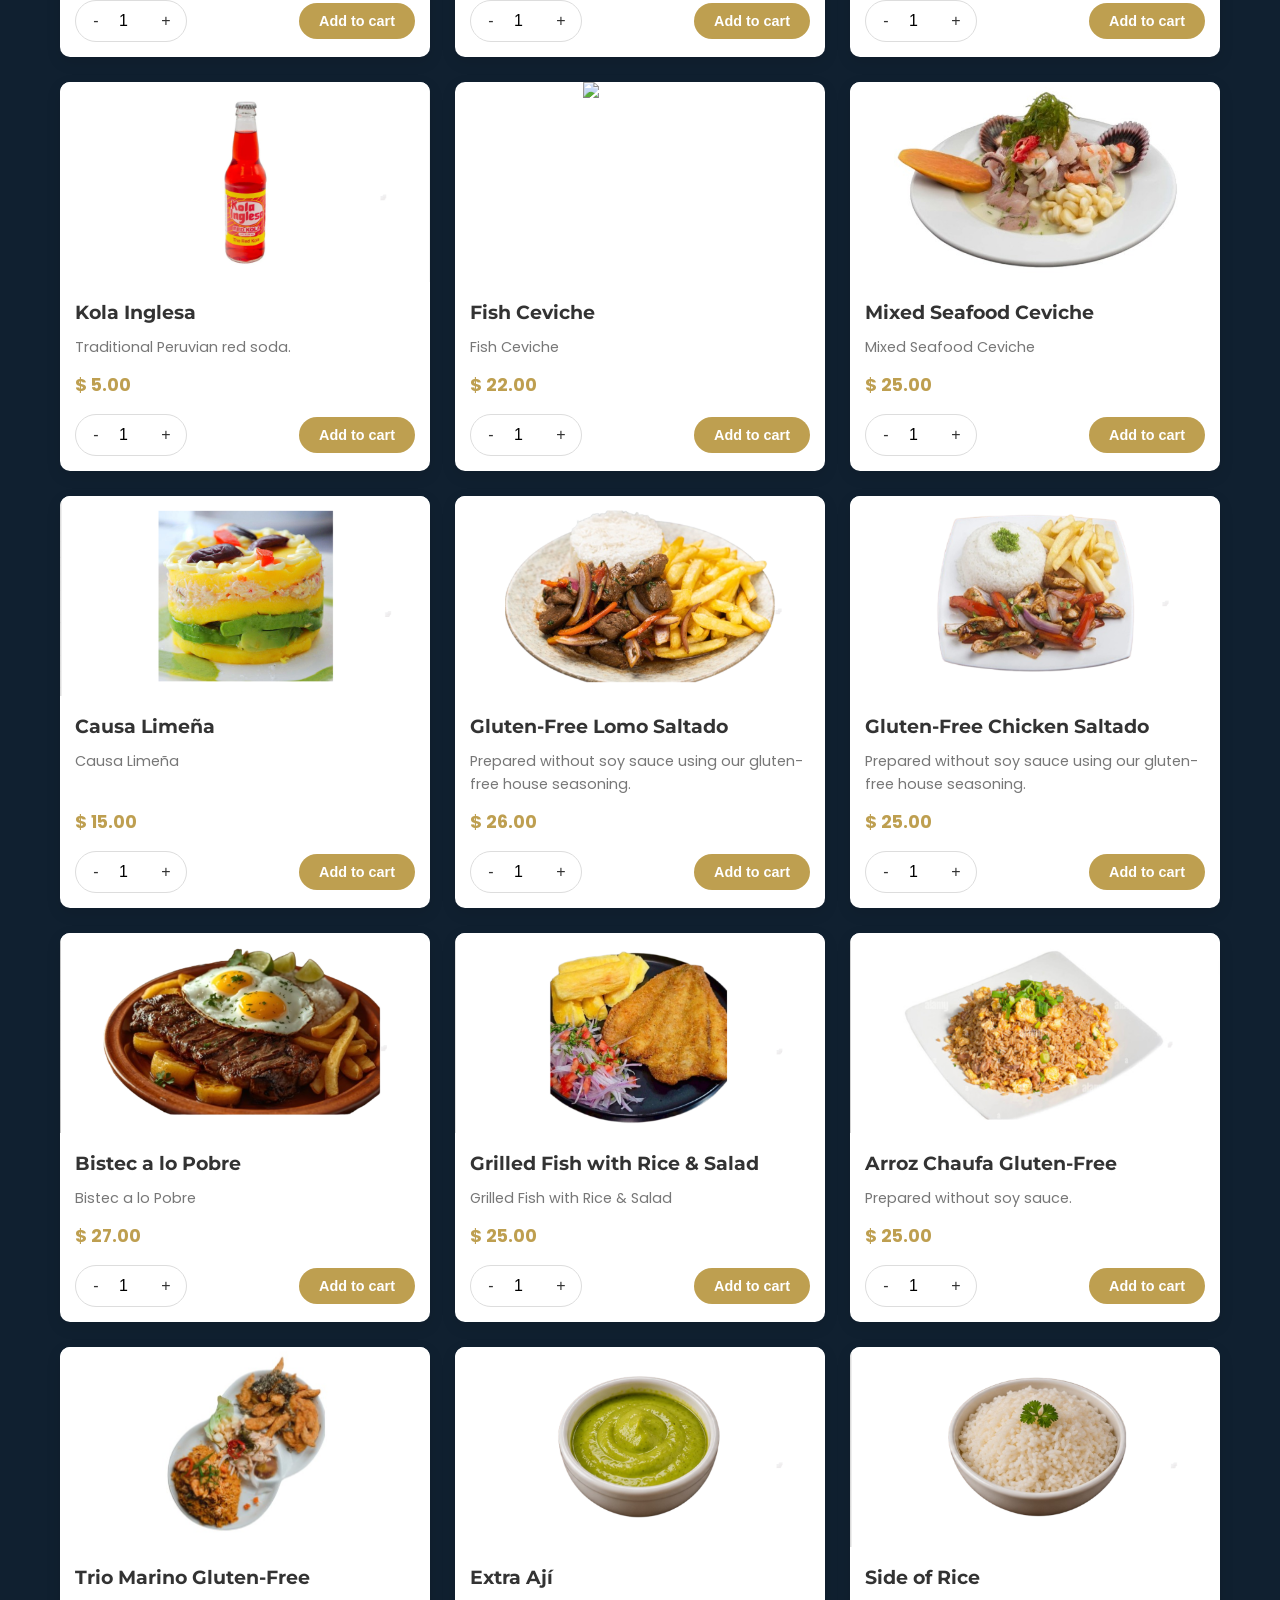
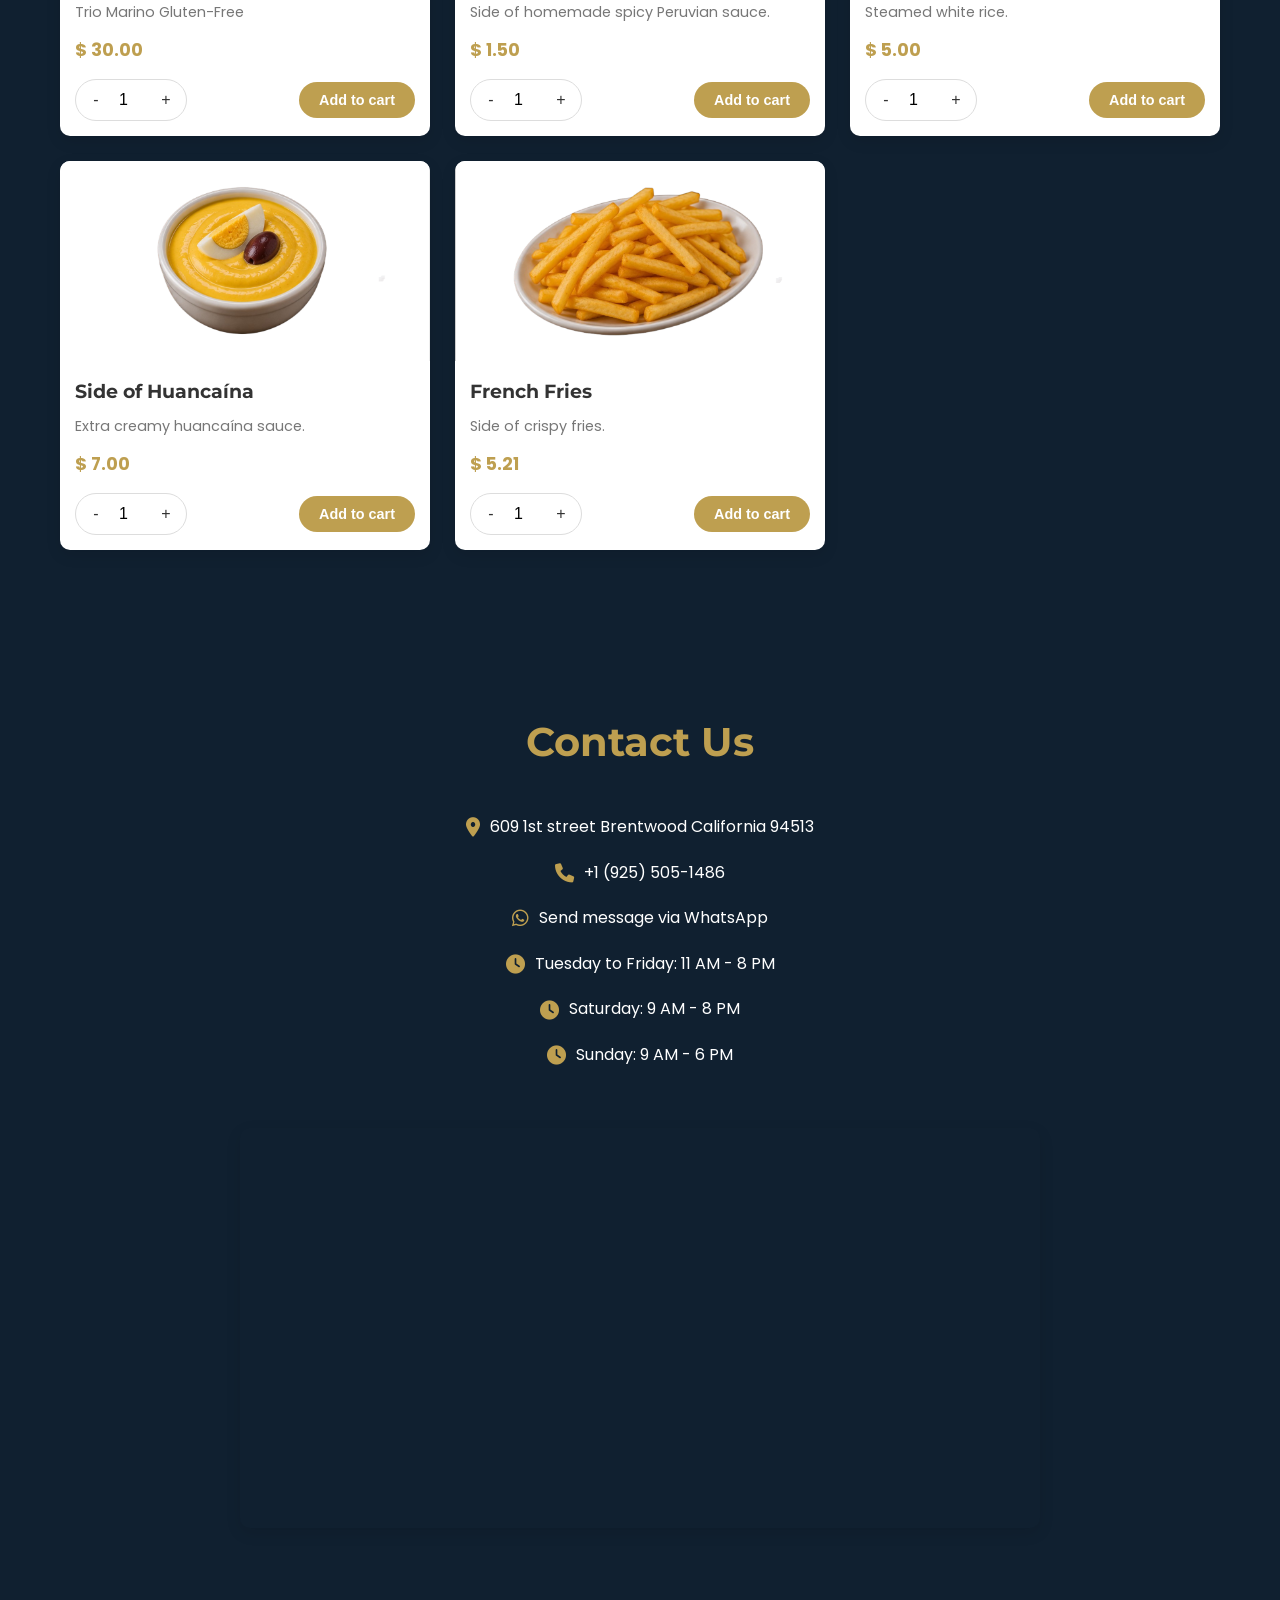
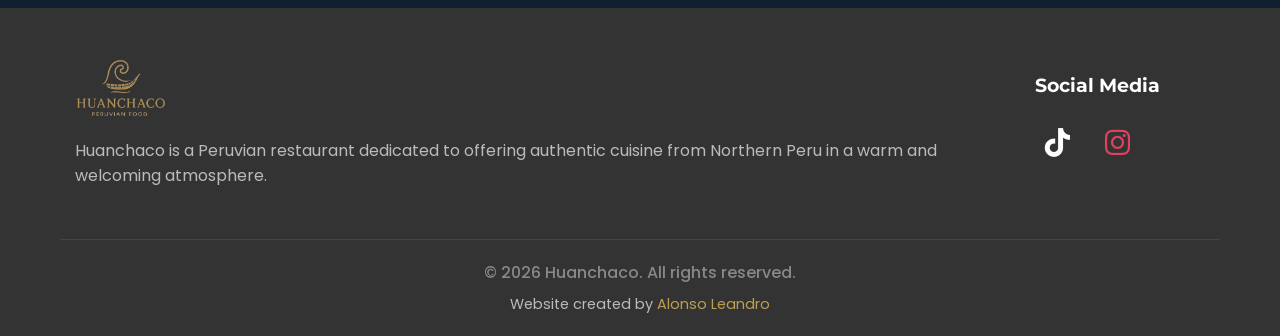
==== commit bed8d55a: "agrega opciones de reserva y platos sin gluten al menú; elimina página de mesa-2" ====
--- a/index.html
+++ b/index.html
@@ -10,13 +10,13 @@
     <link rel="stylesheet" href="https://cdnjs.cloudflare.com/ajax/libs/font-awesome/6.0.0/css/all.min.css">
     <link href="https://fonts.googleapis.com/css2?family=Montserrat:wght@400;500;600;700&family=Poppins:wght@300;400;600&display=swap" rel="stylesheet">
     <!-- Google tag (gtag.js) -->
-    <script async src="https://www.googletagmanager.com/gtag/js?id=G-PWERTNSBP6"></script>
+    <script async src="https://www.googletagmanager.com/gtag/js?id=G-X6YXH9F5ZL"></script>
     <script>
         window.dataLayer = window.dataLayer || [];
         function gtag(){dataLayer.push(arguments);}
         gtag('js', new Date());
 
-        gtag('config', 'G-PWERTNSBP6');
+        gtag('config', 'G-X6YXH9F5ZL');
     </script>
 </head>
 <body>
@@ -66,6 +66,7 @@
                 <button class="filter-btn" data-category="desserts">Desserts</button>
                 <button class="filter-btn" data-category="kids-menu">Kids Menu</button>
                 <button class="filter-btn" data-category="drinks">Drinks</button>
+                <button class="filter-btn" data-category="gluten-free-options">Gluten-Free Options</button>
                 <button class="filter-btn" data-category="extras-sides">Extras & Sides</button>
             </div>
             
@@ -165,56 +166,92 @@
                         <input type="tel" id="customer-phone" required>
                     </div>
                     <div class="form-group">
-                        <label for="delivery-payment">Payment Type *</label>
-                        <div class="radio-group">
-                            <label>
-                                <input type="radio" name="delivery-payment" value="Cash" required>
-                                <span>Cash</span>
-                            </label>
-                            <label>
-                                <input type="radio" name="delivery-payment" value="Card">
-                                <span>Card</span>
-                            </label>
-                            <label>
-                                <input type="radio" name="delivery-payment" value="Apple Pay">
-                                <span>Apple Pay</span>
-                            </label>
-                        </div>
-                    </div>
-                    <div class="form-group">
-                        <label for="delivery-type">Order Type *</label>
-                        <select id="delivery-type" required>
+                        <label>Payment Type</label>
+                        <div class="pay-at-restaurant-info">
+                            <span>Pay at restaurant</span>
+                        </div>
+                    </div>
+                    <div class="form-group">
+                        <label for="order-type">Order Type *</label>
+                        <select id="order-type" name="order-type" required>
                             <option value="">Select</option>
-                            <option value="pickup">Pick Up at Restaurant</option>
-                            <!-- <option value="delivery">Delivery</option> -->
+                            <option value="takeaway">Takeaway / Pick Up</option>
+                            <option value="dinein">Dine In</option>
+                            <option value="reservation">Reservation</option>
                         </select>
                     </div>
-                    <!-- Fields for Pick Up -->
                     <div class="delivery-fields" id="pickup-fields">
                         <div class="form-group">
                             <label for="pickup-time">Estimated Pick Up Time *</label>
-                            <select id="pickup-time" required>
+                            <select id="pickup-time" name="pickup-time">
                                 <option value="">Select</option>
                                 <option value="20-25">20 - 25 minutes</option>
                                 <option value="25-30">25 - 30 minutes</option>
                                 <option value="30-plus">30 minutes or more</option>
                             </select>
                         </div>
-                        <div class="form-group">
-                            <label for="pickup-notes">Notes</label>
-                            <textarea id="pickup-notes" rows="2"></textarea>
-                        </div>
-                    </div>
-                    <!-- Fields for Delivery -->
-                    <div class="delivery-fields" id="delivery-fields">
-                        <div class="form-group">
-                            <label for="delivery-address">Delivery Address *</label>
-                            <input type="text" id="delivery-address">
-                        </div>
-                        <div class="form-group">
-                            <label for="delivery-notes">Notes</label>
-                            <textarea id="delivery-notes" rows="2"></textarea>
-                        </div>
+                    </div>
+                    <div class="delivery-fields" id="dinein-fields">
+                        <div class="form-group">
+                            <label for="dinein-area">Eat In Area *</label>
+                            <select id="dinein-area" name="dinein-area">
+                                <option value="">Select</option>
+                                <option value="table">Table</option>
+                                <option value="bar">Bar</option>
+                                <option value="outside">Outside</option>
+                            </select>
+                        </div>
+                        <div class="form-group" id="location-group" style="display: none;">
+                            <label for="location-selection">Location *</label>
+                            <select id="location-selection" name="location-selection">
+                                <option value="">Select</option>
+                            </select>
+                        </div>
+                    </div>
+                    <div class="delivery-fields" id="reservation-fields">
+                        <div class="form-group">
+                            <label for="reservation-date">Reservation Date *</label>
+                            <input type="date" id="reservation-date" name="reservation-date">
+                        </div>
+                        <div class="form-group">
+                            <label for="reservation-time">Reservation Time *</label>
+                            <select id="reservation-time" name="reservation-time">
+                                <option value="">Select</option>
+                            </select>
+                        </div>
+                        <div class="form-group">
+                            <label for="reservation-area">Reservation Area *</label>
+                            <select id="reservation-area" name="reservation-area">
+                                <option value="">Select</option>
+                                <option value="table">Table</option>
+                                <option value="bar">Bar</option>
+                                <option value="outside">Outside</option>
+                            </select>
+                        </div>
+                        <div class="form-group" id="reservation-location-group" style="display: none;">
+                            <label for="reservation-location-selection">Location *</label>
+                            <select id="reservation-location-selection" name="reservation-location-selection">
+                                <option value="">Select</option>
+                            </select>
+                        </div>
+                        <div class="form-group">
+                            <label for="reservation-people">Number of People *</label>
+                            <select id="reservation-people" name="reservation-people">
+                                <option value="">Select</option>
+                                <option value="1">1 person</option>
+                                <option value="2">2 people</option>
+                                <option value="3">3 people</option>
+                                <option value="4">4 people</option>
+                                <option value="5">5 people</option>
+                                <option value="6">6 people</option>
+                                <option value="7">7 people</option>
+                                <option value="8">8 people</option>
+                            </select>
+                        </div>
+                    </div>
+                    <div class="form-group">
+                        <label for="order-notes">Notes</label>
+                        <textarea id="order-notes" name="order-notes" rows="2"></textarea>
                     </div>
                 </form>
             </div>
--- a/styles/main.css
+++ b/styles/main.css
@@ -1,3 +1,27 @@
+/* Estilo sutil para el mensaje de pago en el restaurante */
+.pay-at-restaurant-info {
+    background: #f8fafc;
+    border: 1px solid #e0e4ea;
+    border-radius: 8px;
+    padding: 10px 16px;
+    margin: 6px 0 0 0;
+    color: #444;
+    font-weight: 500;
+    display: flex;
+    align-items: center;
+    gap: 8px;
+    font-size: 1rem;
+}
+/* Puedes agregar un ícono si lo deseas, por ejemplo usando FontAwesome: */
+.pay-at-restaurant-info::before {
+    content: "\f4b8";
+    font-family: "Font Awesome 6 Free";
+    font-weight: 900;
+    color: var(--primary-color);
+    margin-right: 8px;
+    font-size: 1.1em;
+    display: inline-block;
+}
 .social-icons a.tiktok-icon,
 .tiktok-icon .fa-tiktok {
   color: #fff !important;
@@ -119,6 +143,11 @@
 
 #cancel-order:hover {
     background-color: #c0392b;
+}
+
+#checkout {
+    display: block;
+    margin: 0 auto;
 }
 
 /* Section Styles */
@@ -867,36 +896,6 @@
     animation: fadeIn 0.3s ease;
 }
 
-.radio-group {
-    display: flex; /* Coloca los radios en una sola línea */
-    gap: 15px; /* Espaciado horizontal entre los radios */
-}
-
-.radio-group label {
-    display: flex;
-    align-items: center;
-    gap: 8px;
-    font-size: 1rem;
-    cursor: pointer;
-    padding: 0;
-    border: none;
-    background: none;
-}
-
-.radio-group input[type="radio"] {
-    accent-color: var(--primary-color);
-    width: 18px;
-    height: 18px;
-}
-
-.radio-group label:hover {
-    border-color: var(--primary-color);
-}
-
-.radio-group input[type="radio"]:checked + label {
-    border-color: var(--primary-color);
-    background-color: rgba(243, 156, 18, 0.1);
-}
 
 /* Customer Info Form */
 .customer-info {
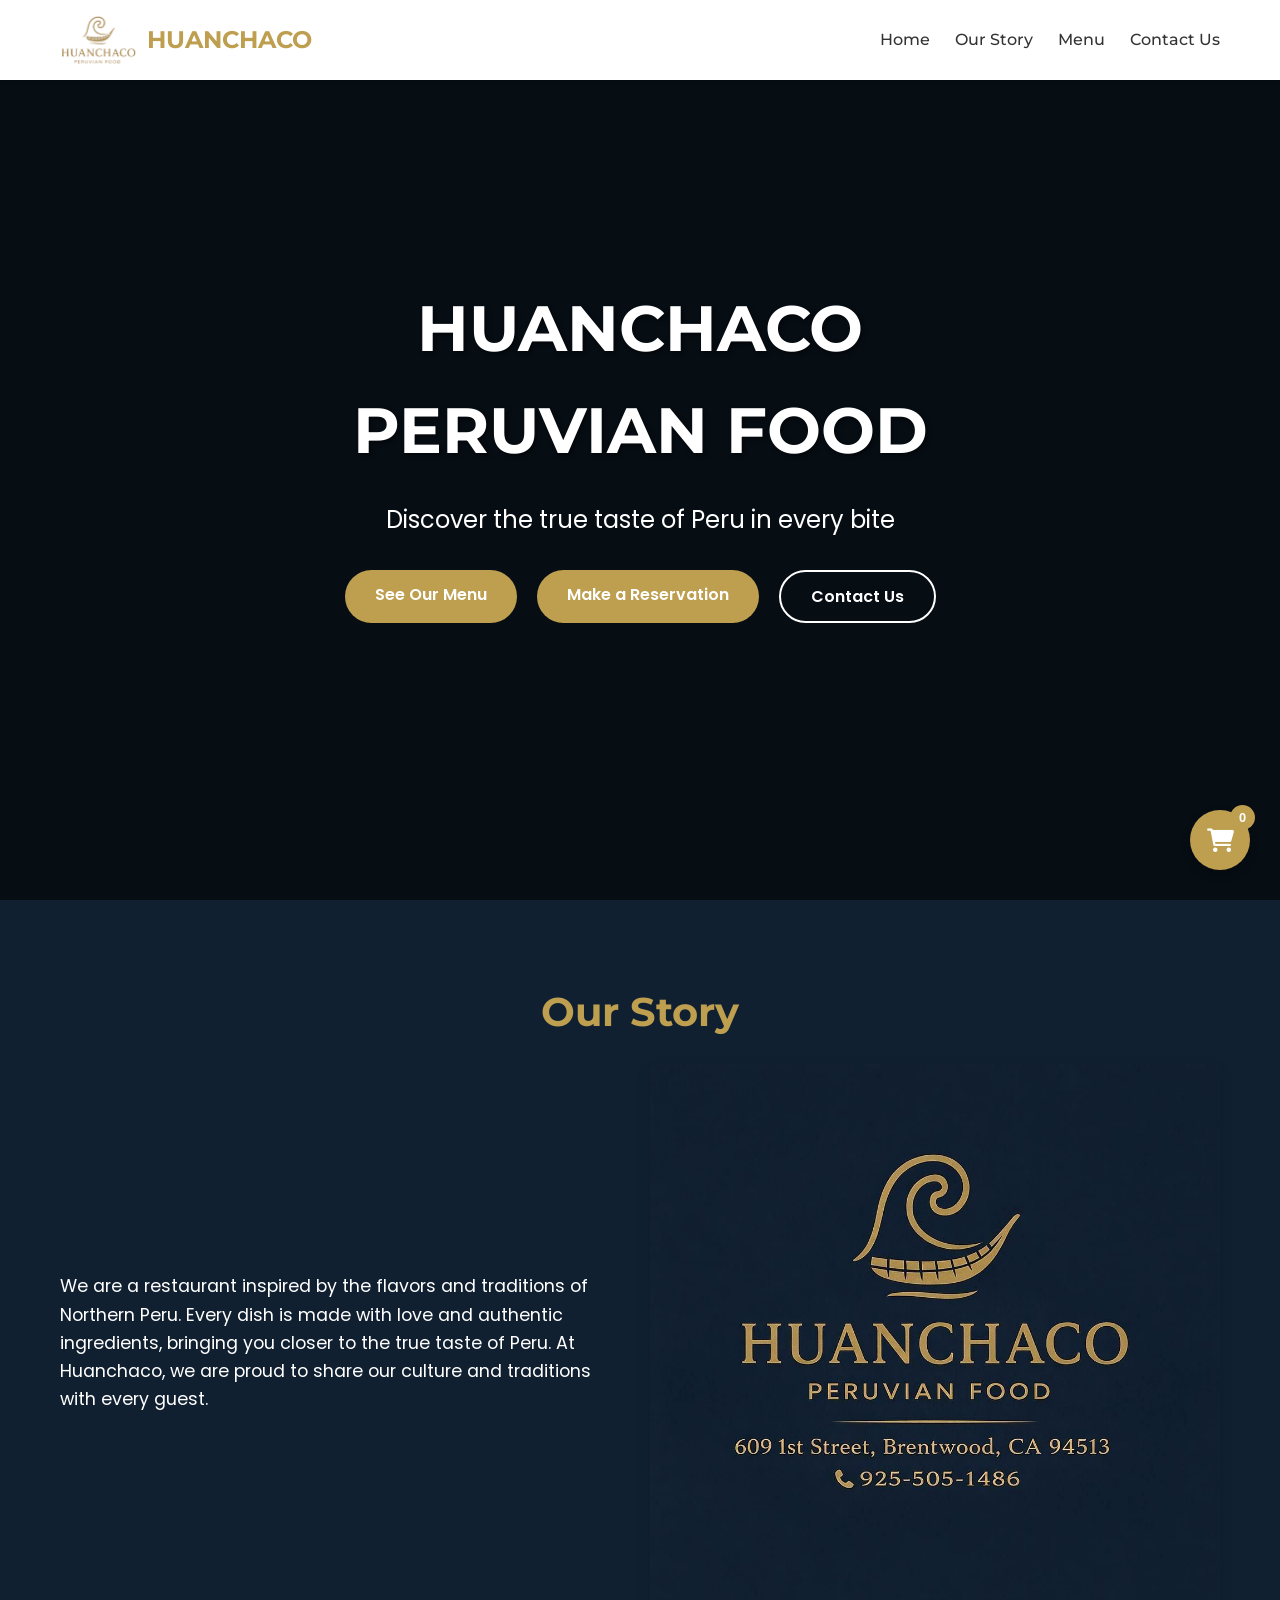
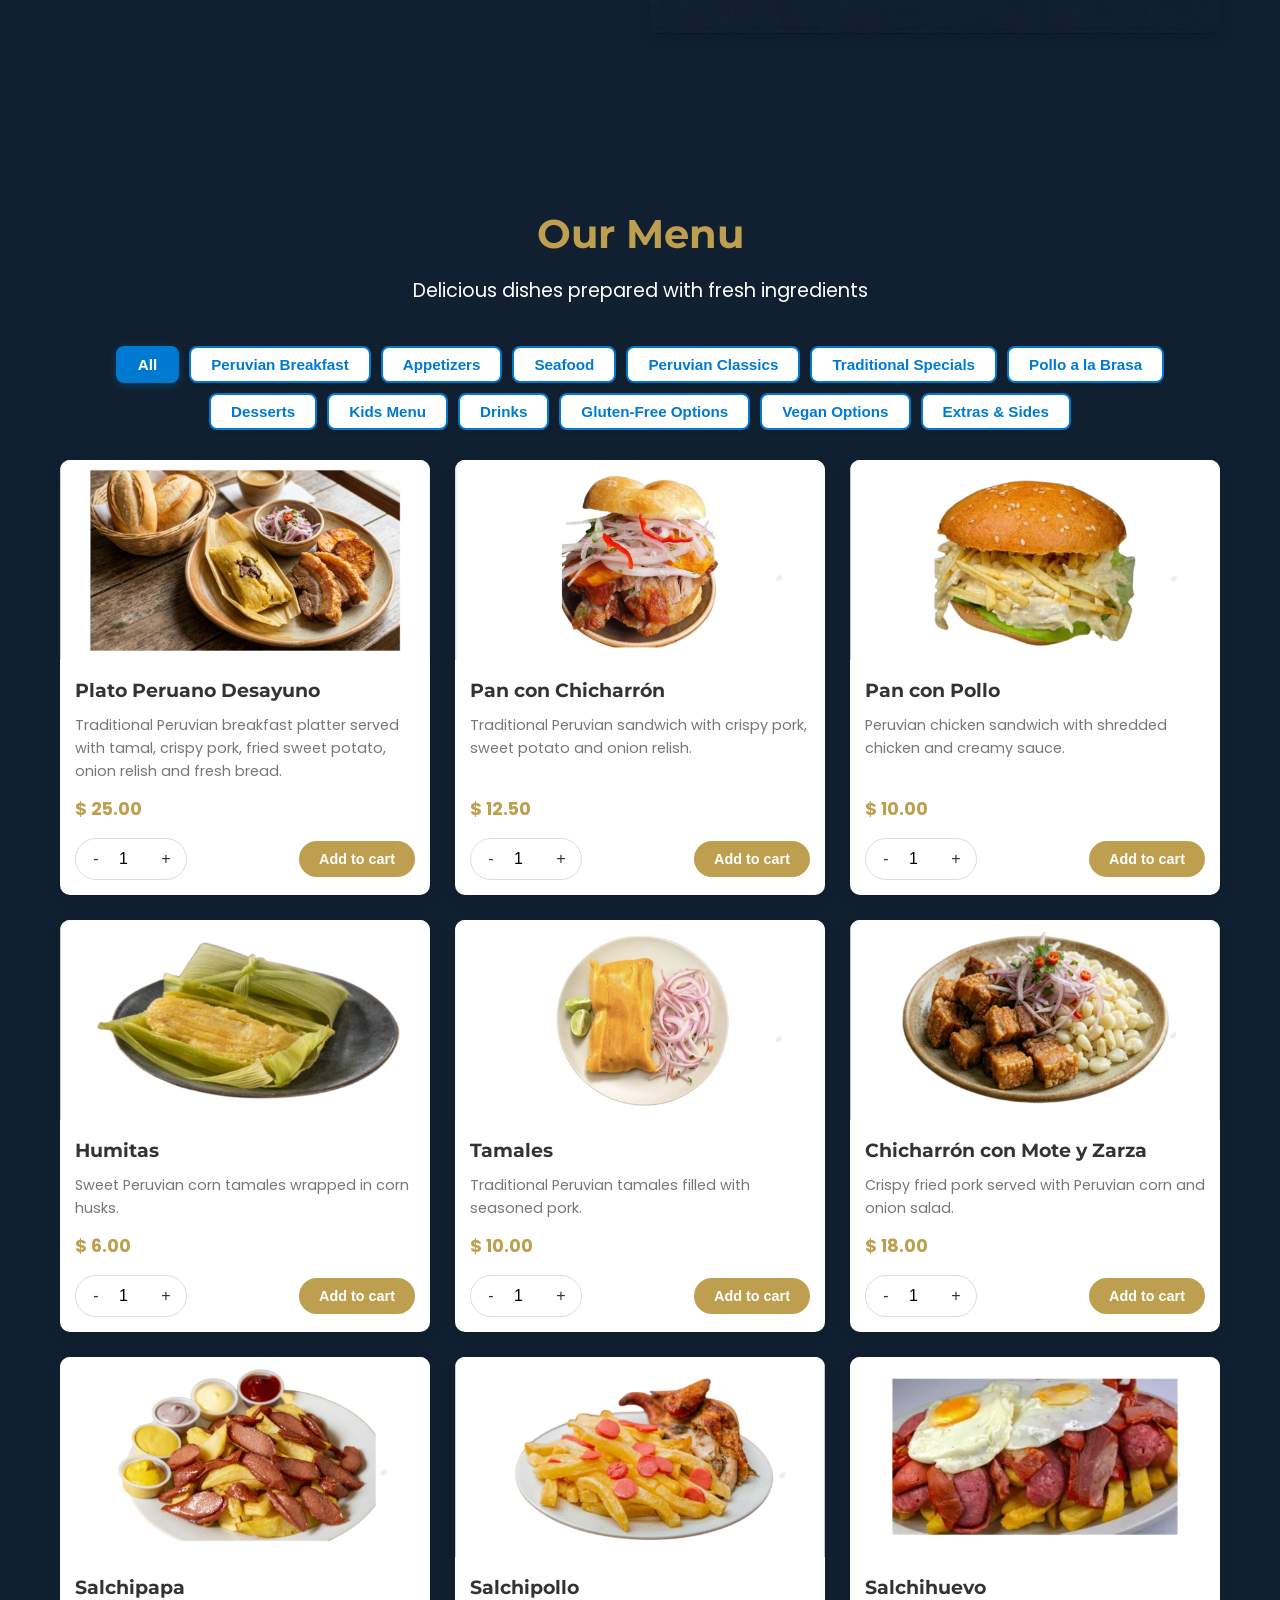
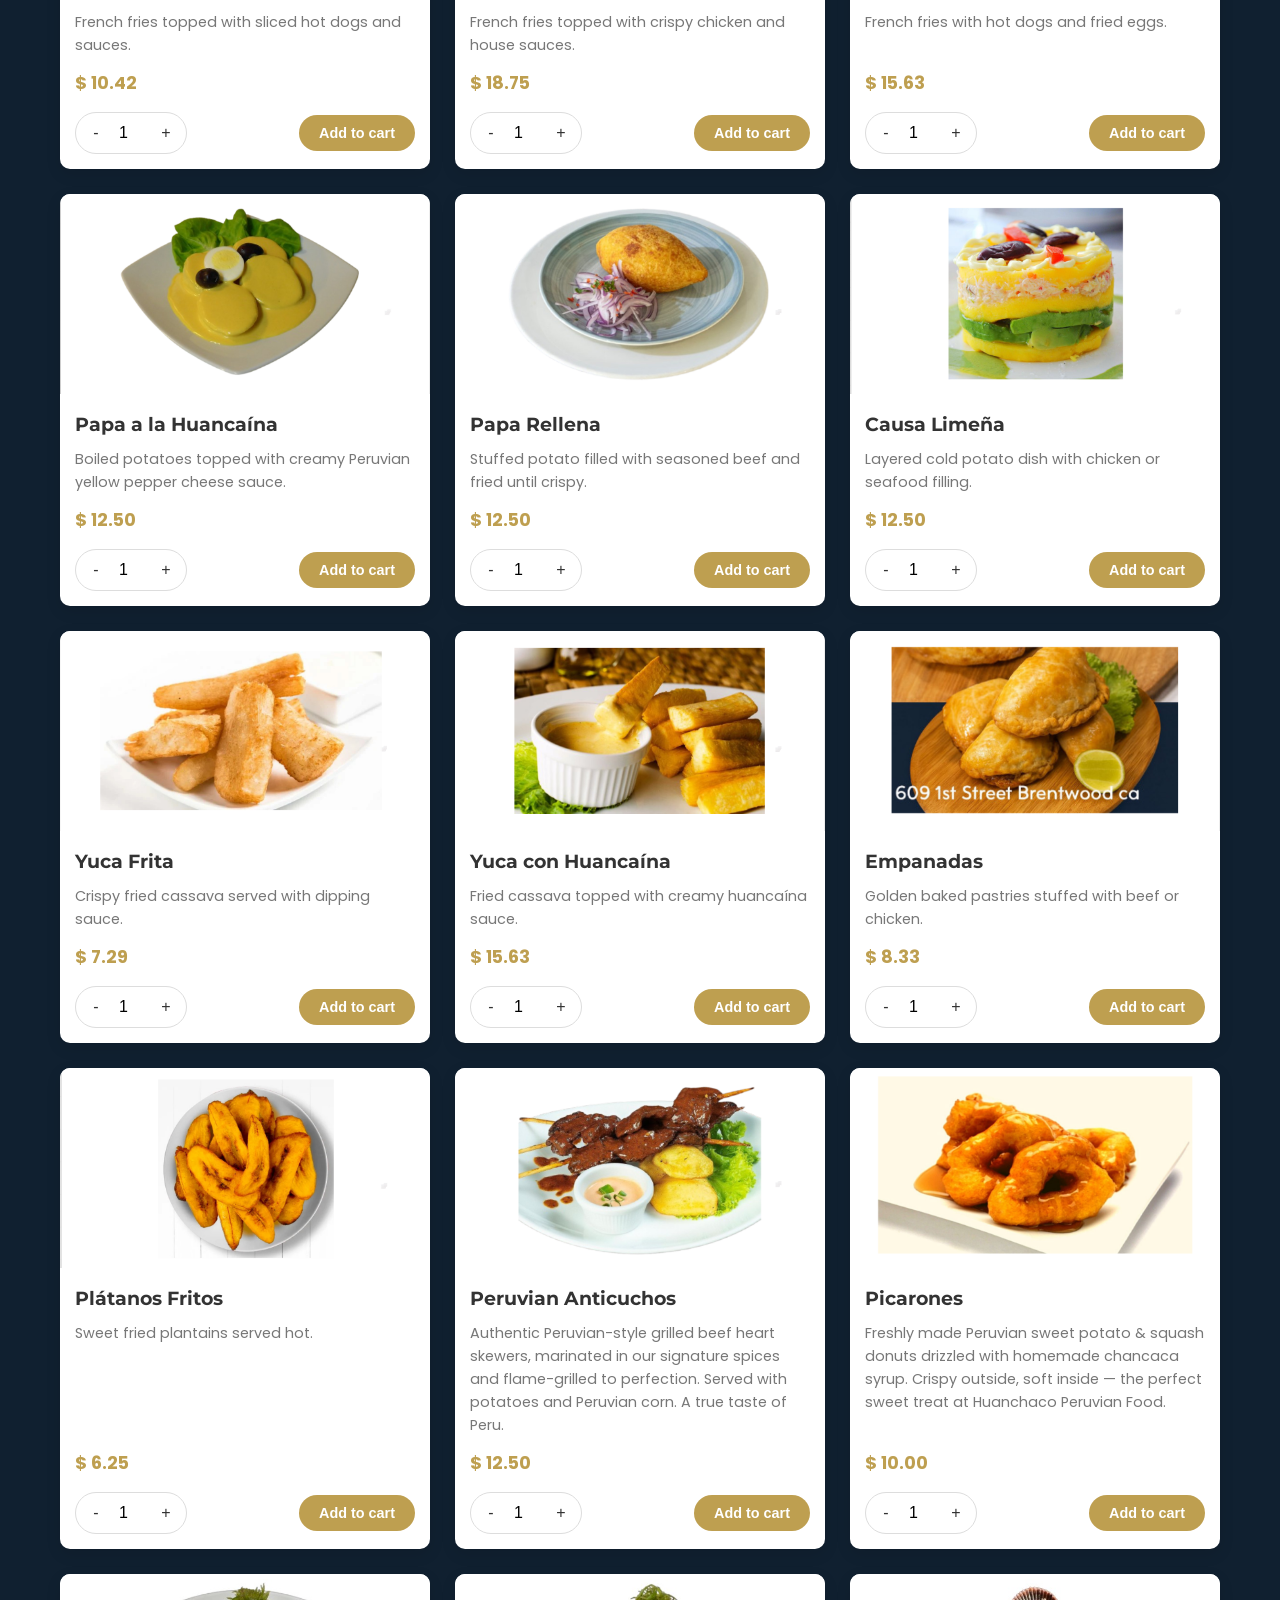
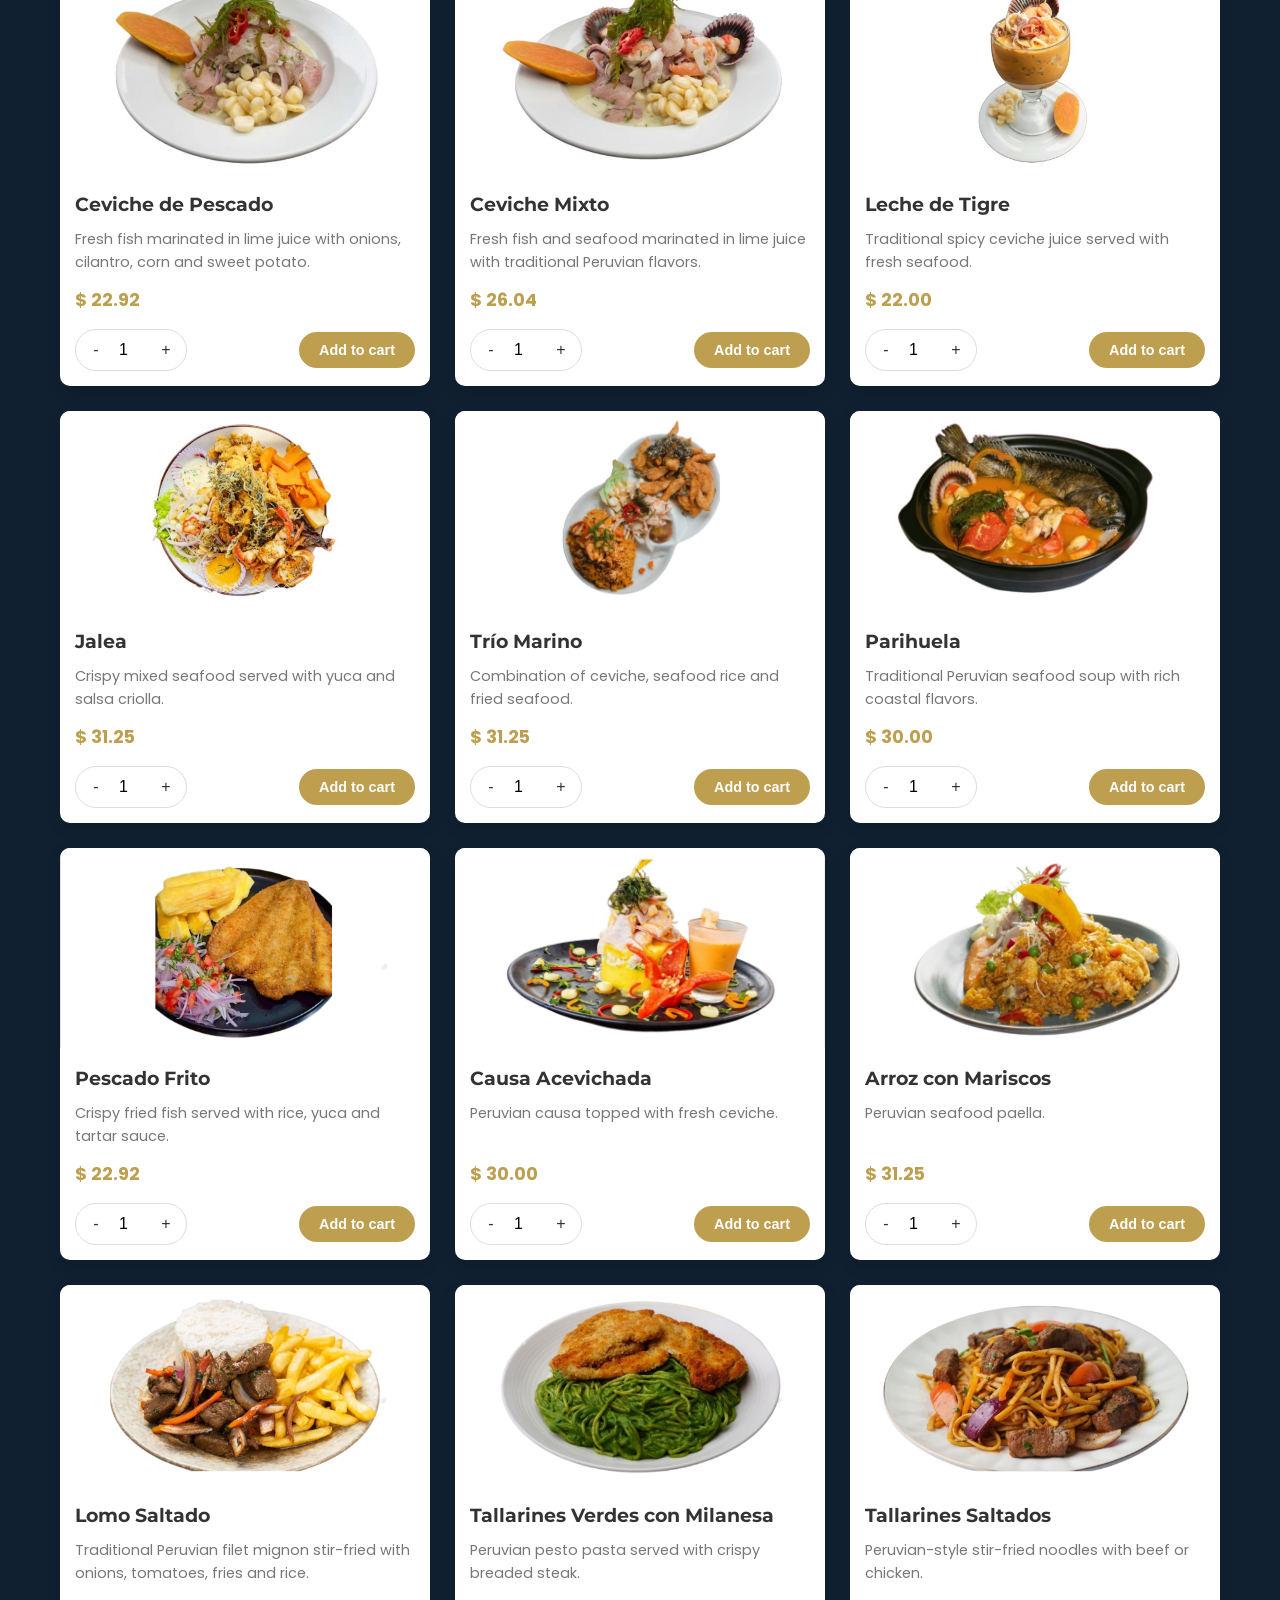
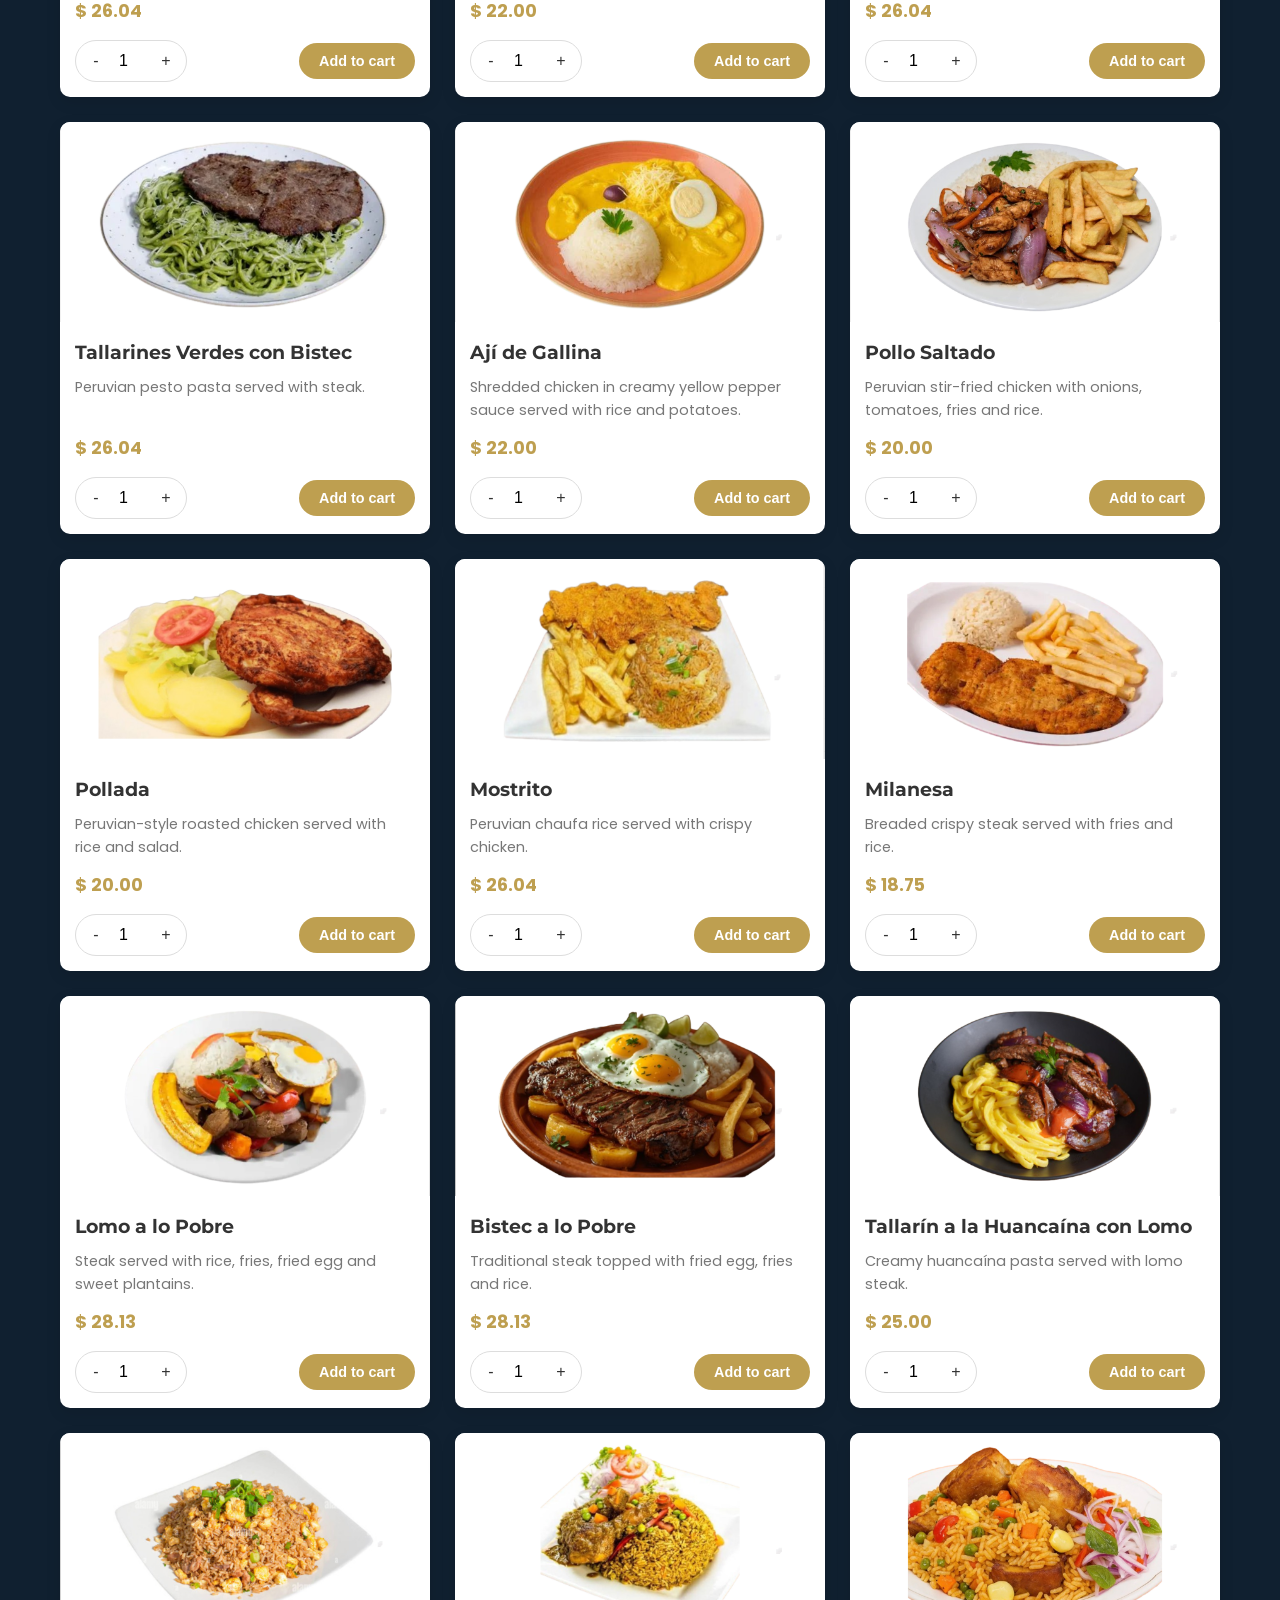
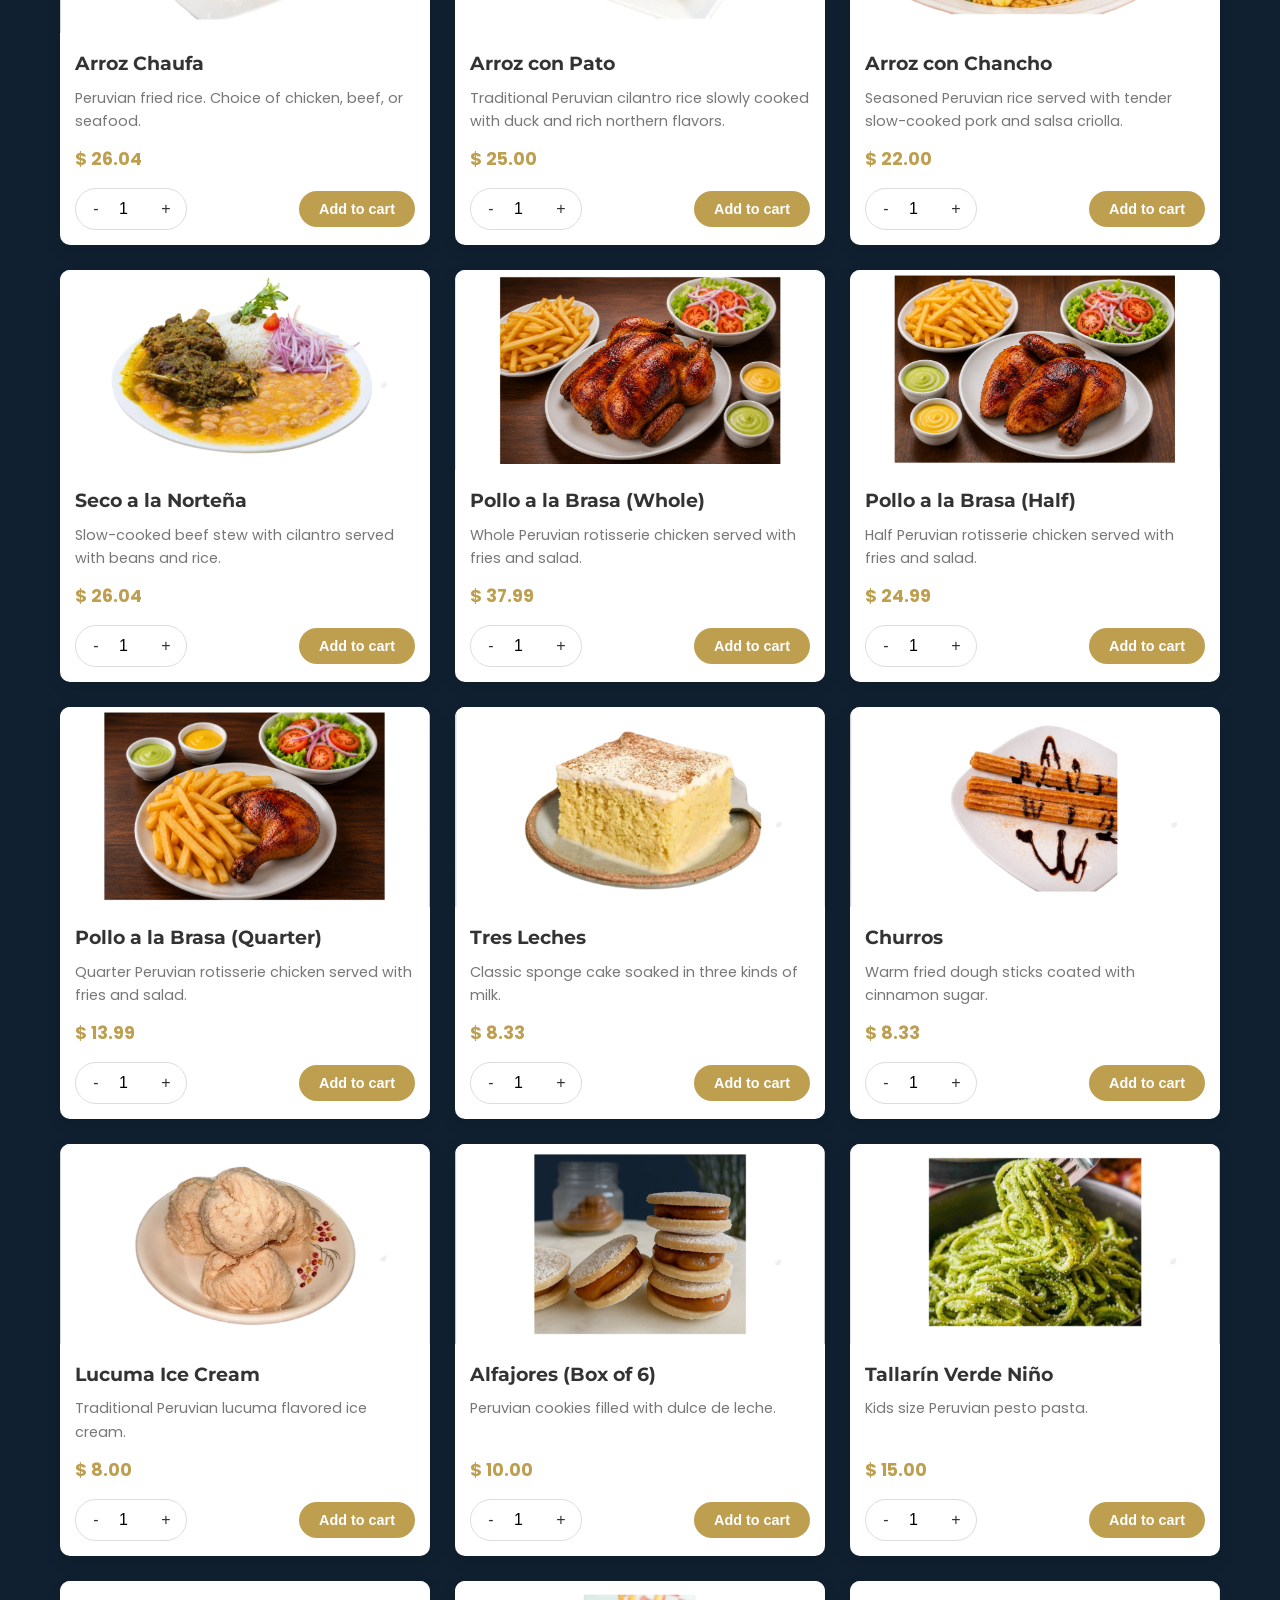
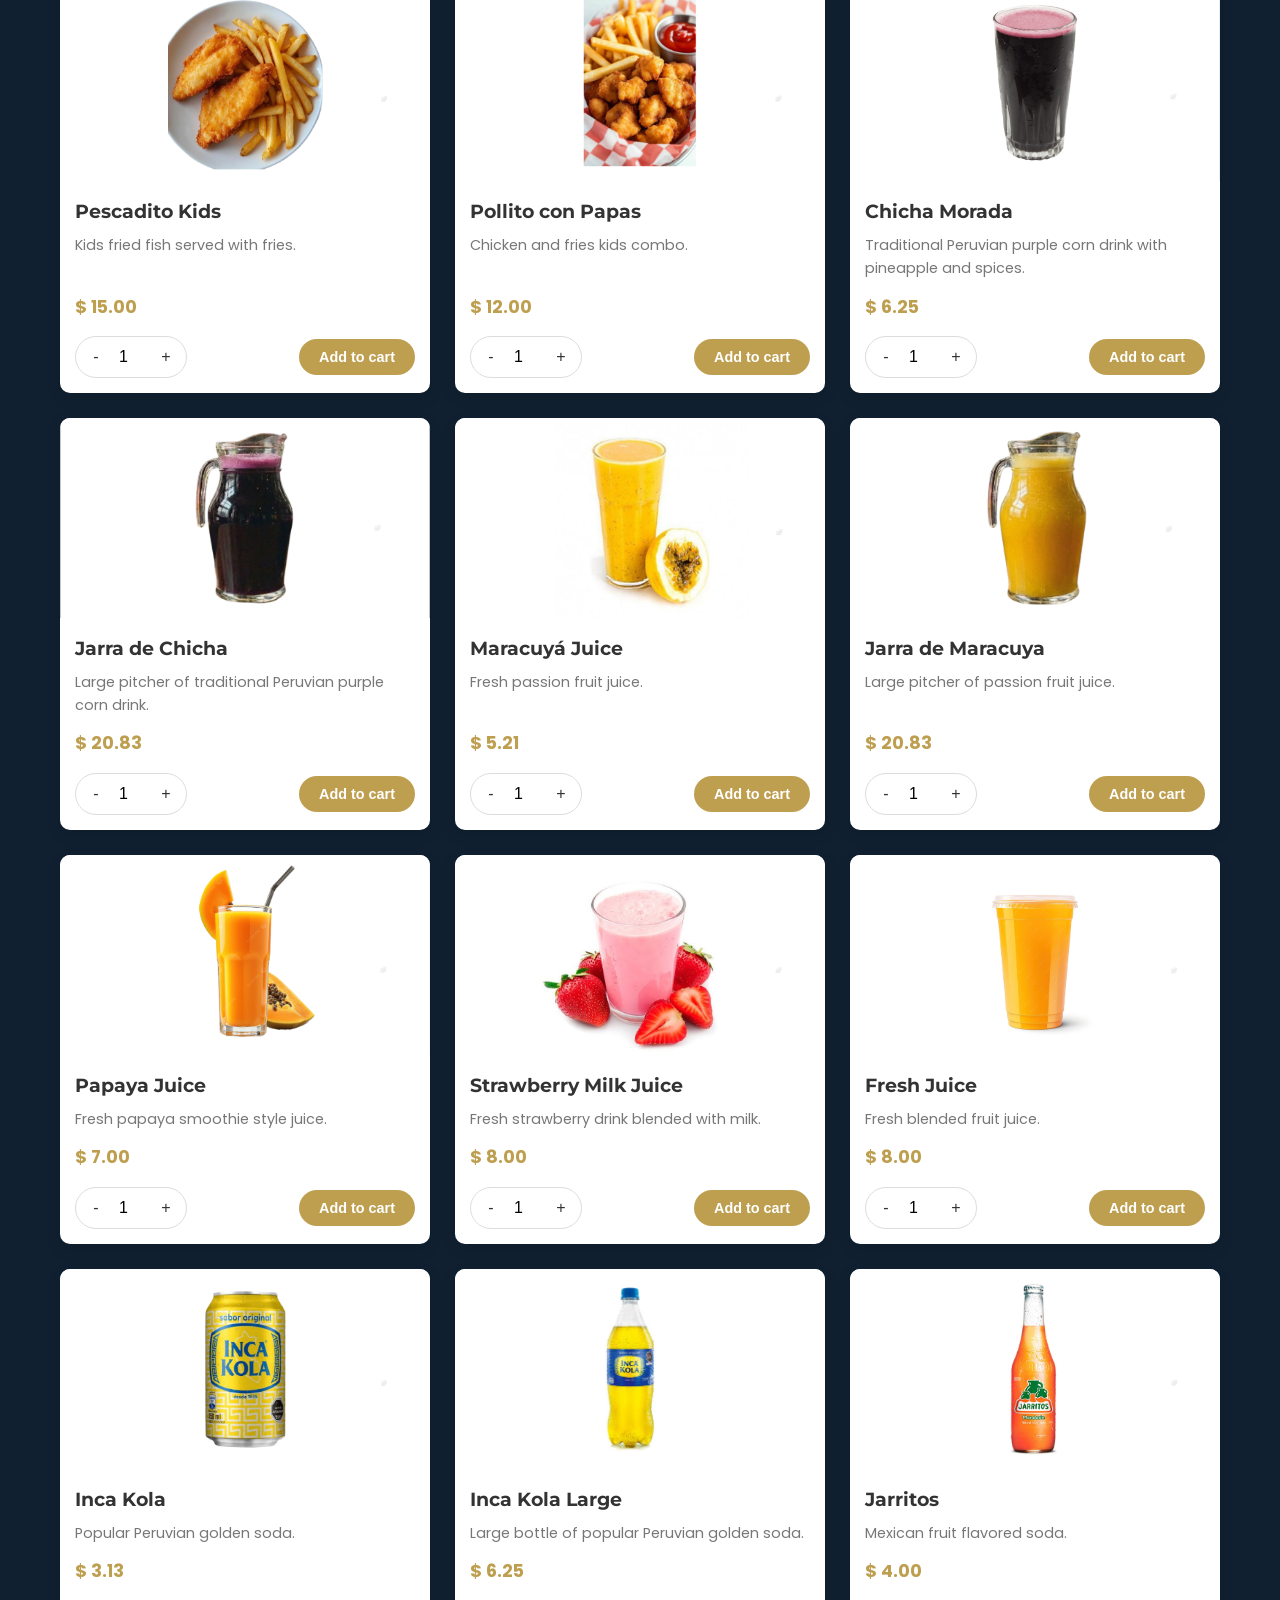
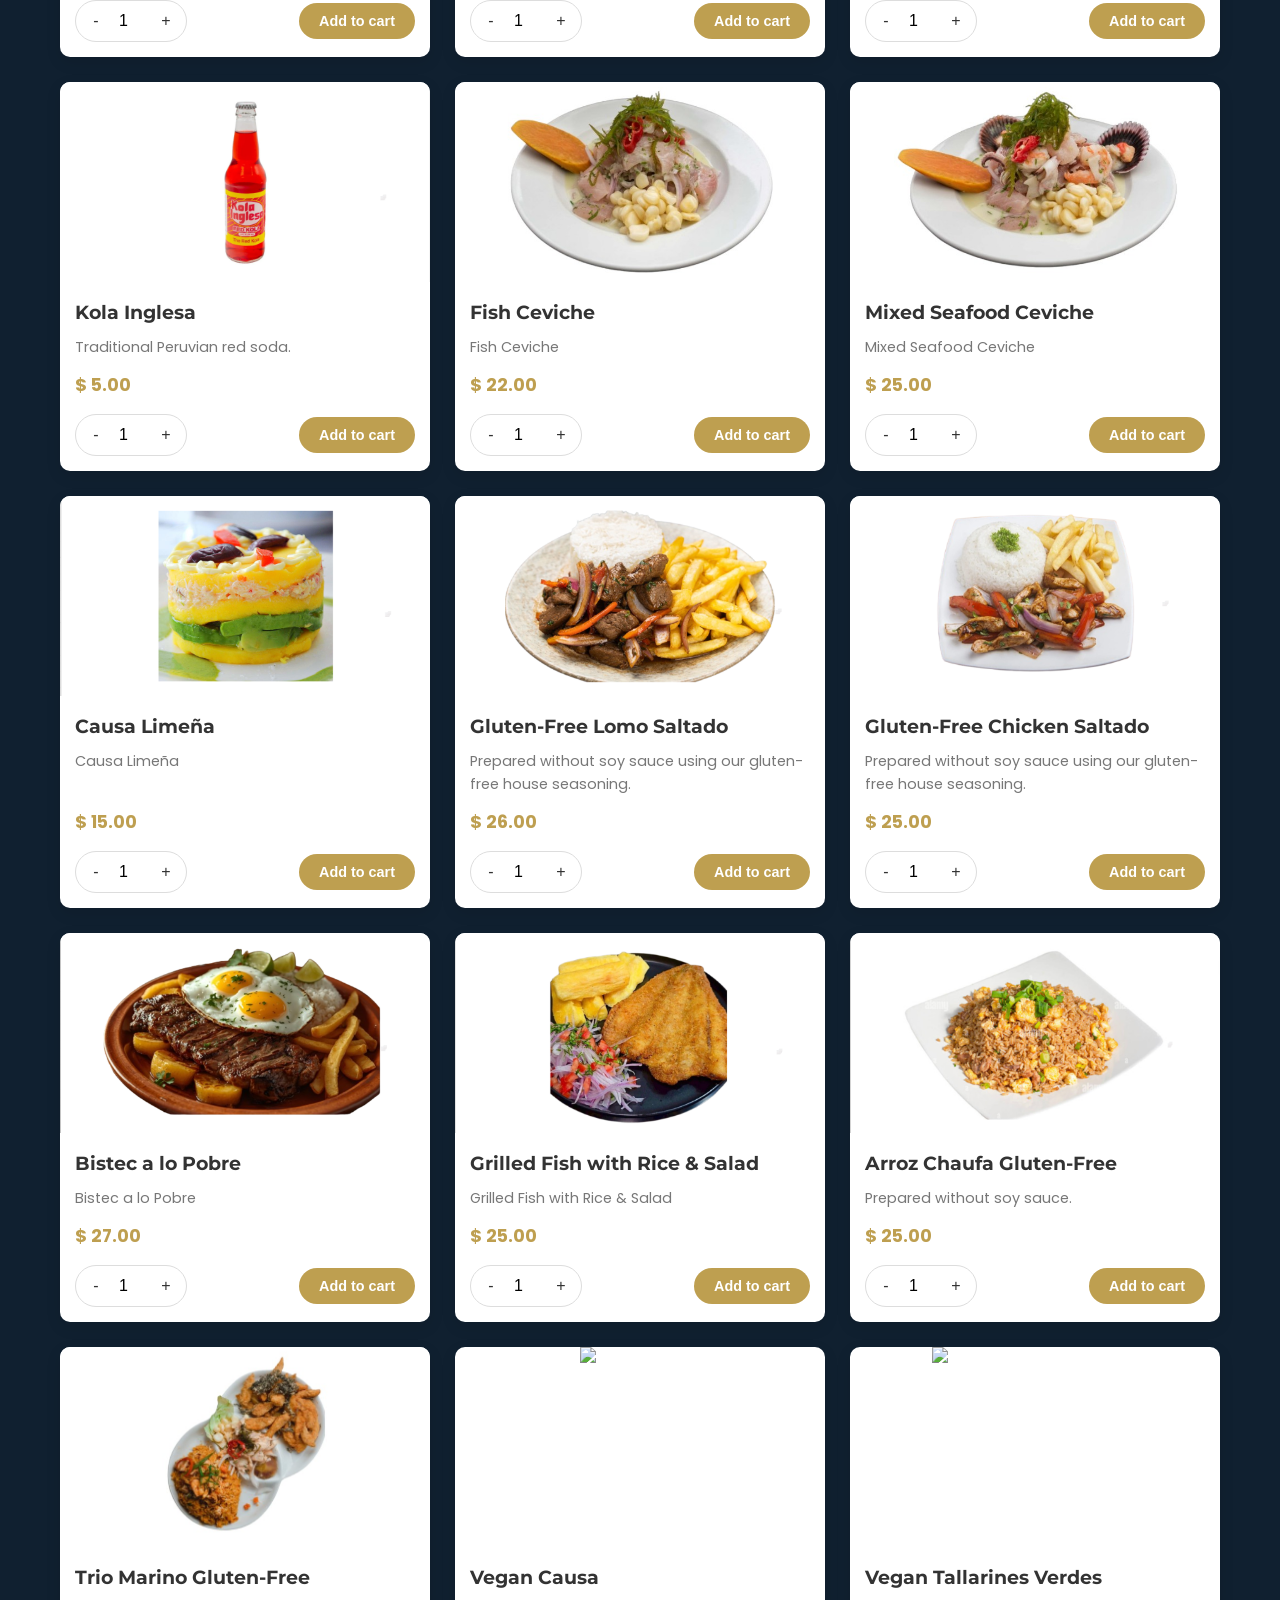
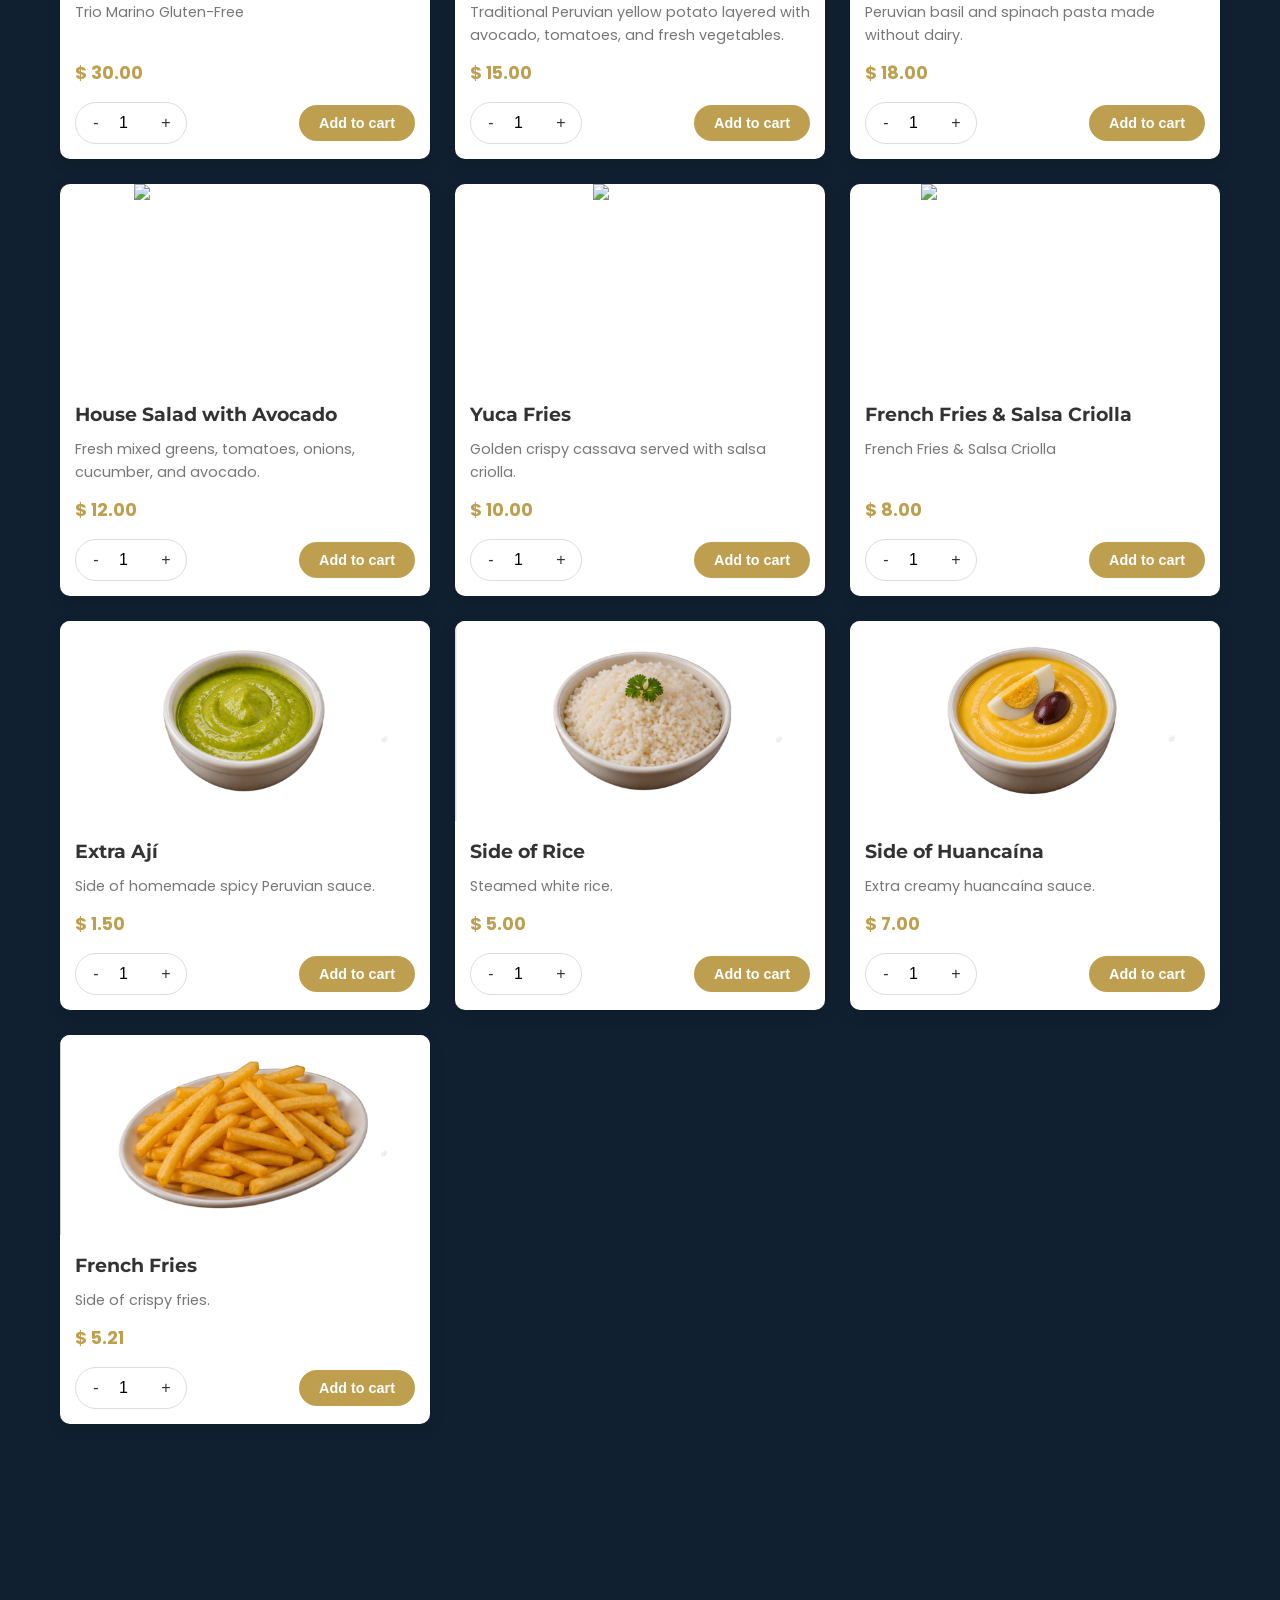
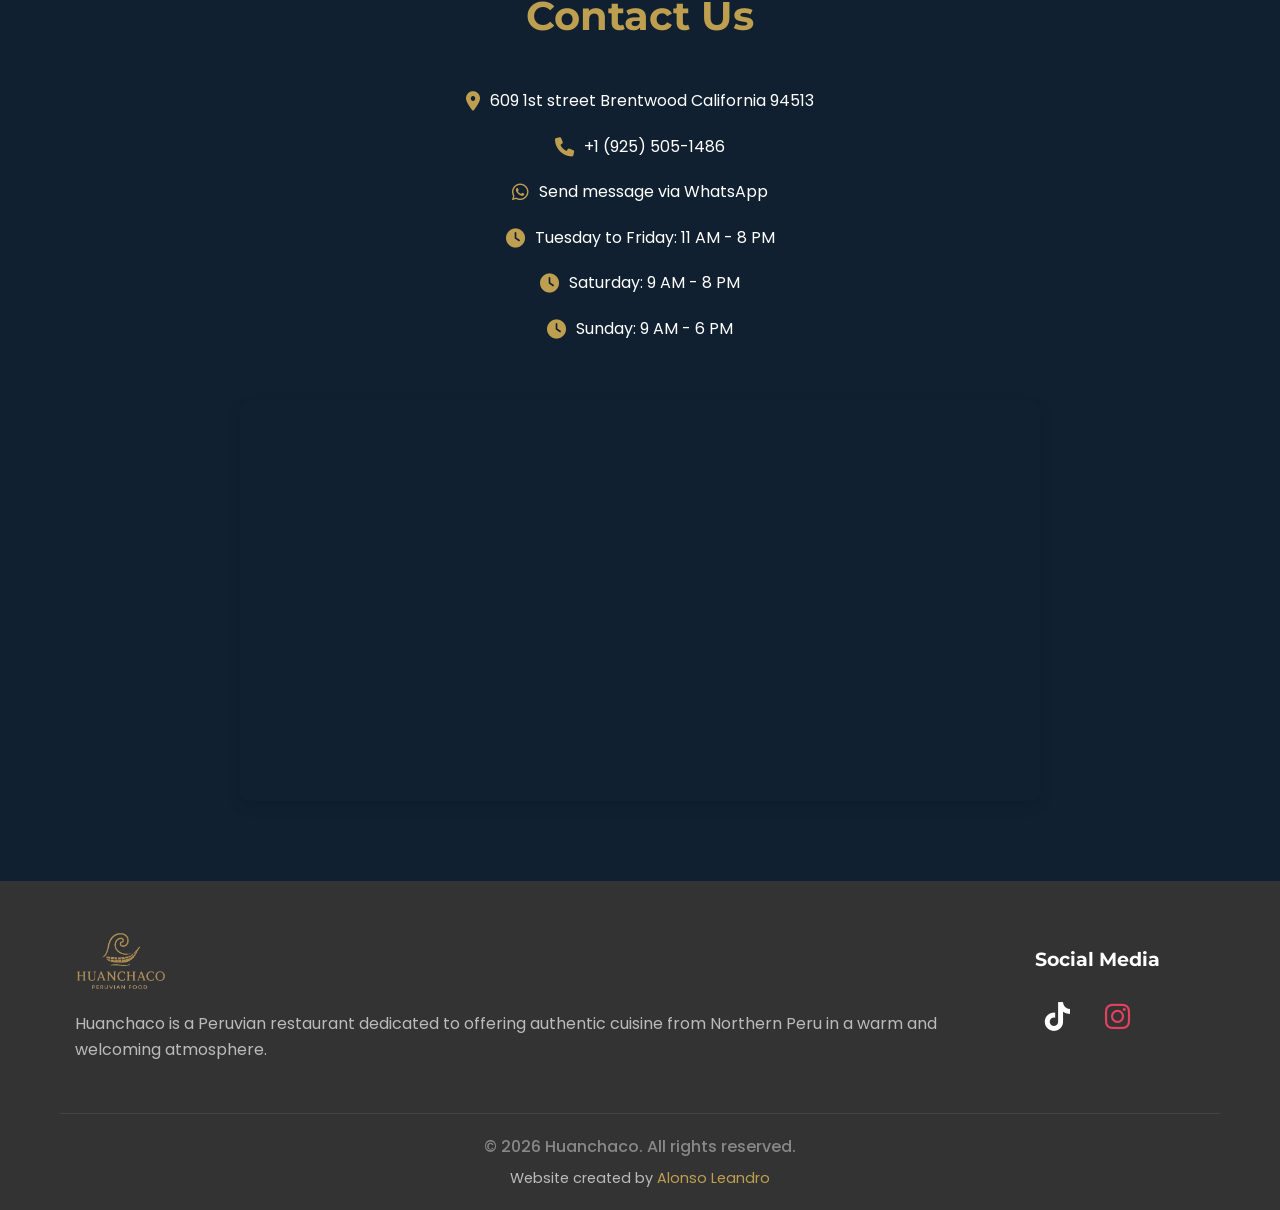
==== commit 358406f6: "Remodelacion de la reserva y se agregaron nuevos productos a la carta" ====
--- a/index.html
+++ b/index.html
@@ -30,6 +30,7 @@
             <p class="hero-subtitle">Discover the true taste of Peru in every bite</p>
             <div class="hero-buttons">
                 <a href="#menu" class="btn btn-primary">See Our Menu</a>
+                <a href="#" class="btn btn-primary" id="make-reservation-btn">Make a Reservation</a>
                 <a href="#contact" class="btn btn-outline">Contact Us</a>
             </div>
         </div>
@@ -67,6 +68,7 @@
                 <button class="filter-btn" data-category="kids-menu">Kids Menu</button>
                 <button class="filter-btn" data-category="drinks">Drinks</button>
                 <button class="filter-btn" data-category="gluten-free-options">Gluten-Free Options</button>
+                <button class="filter-btn" data-category="vegan-options">Vegan Options</button>
                 <button class="filter-btn" data-category="extras-sides">Extras & Sides</button>
             </div>
             
@@ -177,7 +179,6 @@
                             <option value="">Select</option>
                             <option value="takeaway">Takeaway / Pick Up</option>
                             <option value="dinein">Dine In</option>
-                            <option value="reservation">Reservation</option>
                         </select>
                     </div>
                     <div class="delivery-fields" id="pickup-fields">
@@ -208,47 +209,6 @@
                             </select>
                         </div>
                     </div>
-                    <div class="delivery-fields" id="reservation-fields">
-                        <div class="form-group">
-                            <label for="reservation-date">Reservation Date *</label>
-                            <input type="date" id="reservation-date" name="reservation-date">
-                        </div>
-                        <div class="form-group">
-                            <label for="reservation-time">Reservation Time *</label>
-                            <select id="reservation-time" name="reservation-time">
-                                <option value="">Select</option>
-                            </select>
-                        </div>
-                        <div class="form-group">
-                            <label for="reservation-area">Reservation Area *</label>
-                            <select id="reservation-area" name="reservation-area">
-                                <option value="">Select</option>
-                                <option value="table">Table</option>
-                                <option value="bar">Bar</option>
-                                <option value="outside">Outside</option>
-                            </select>
-                        </div>
-                        <div class="form-group" id="reservation-location-group" style="display: none;">
-                            <label for="reservation-location-selection">Location *</label>
-                            <select id="reservation-location-selection" name="reservation-location-selection">
-                                <option value="">Select</option>
-                            </select>
-                        </div>
-                        <div class="form-group">
-                            <label for="reservation-people">Number of People *</label>
-                            <select id="reservation-people" name="reservation-people">
-                                <option value="">Select</option>
-                                <option value="1">1 person</option>
-                                <option value="2">2 people</option>
-                                <option value="3">3 people</option>
-                                <option value="4">4 people</option>
-                                <option value="5">5 people</option>
-                                <option value="6">6 people</option>
-                                <option value="7">7 people</option>
-                                <option value="8">8 people</option>
-                            </select>
-                        </div>
-                    </div>
                     <div class="form-group">
                         <label for="order-notes">Notes</label>
                         <textarea id="order-notes" name="order-notes" rows="2"></textarea>
@@ -258,6 +218,63 @@
             <div class="form-actions">
                 <button class="btn btn-outline" id="cancel-order">Cancel</button>
                 <button class="btn btn-primary" id="submit-order">Submit Order <i class="fab fa-whatsapp" style="margin-left:8px;"></i></button>
+            </div>
+        </div>
+    </div>
+
+    <div class="cart-overlay reservation-overlay" id="reservation-overlay"></div>
+    <div class="cart-container reservation-container" id="reservation-modal">
+        <div class="cart-step" id="reservation-step">
+            <div class="cart-header">
+                <h3>Make a Reservation</h3>
+                <button class="close-cart" id="close-reservation">&times;</button>
+            </div>
+            <div class="customer-info">
+                <form id="reservation-form">
+                    <div class="form-group">
+                        <label for="reservation-date">Reservation Date *</label>
+                        <input type="date" id="reservation-date" name="reservation-date" required>
+                    </div>
+                    <div class="form-group">
+                        <label for="reservation-time">Reservation Time *</label>
+                        <select id="reservation-time" name="reservation-time" required>
+                            <option value="">Select</option>
+                        </select>
+                    </div>
+                    <div class="form-group">
+                        <label for="reservation-area">Reservation Area *</label>
+                        <select id="reservation-area" name="reservation-area" required>
+                            <option value="">Select</option>
+                            <option value="table">Table</option>
+                            <option value="bar">Bar</option>
+                            <option value="outside">Outside</option>
+                        </select>
+                    </div>
+                    <div class="form-group" id="reservation-location-group" style="display: none;">
+                        <label for="reservation-location-selection">Location *</label>
+                        <select id="reservation-location-selection" name="reservation-location-selection" required>
+                            <option value="">Select</option>
+                        </select>
+                    </div>
+                    <div class="form-group">
+                        <label for="reservation-people">Number of People *</label>
+                        <select id="reservation-people" name="reservation-people" required>
+                            <option value="">Select</option>
+                            <option value="1">1 person</option>
+                            <option value="2">2 people</option>
+                            <option value="3">3 people</option>
+                            <option value="4">4 people</option>
+                            <option value="5">5 people</option>
+                            <option value="6">6 people</option>
+                            <option value="7">7 people</option>
+                            <option value="8">8 people</option>
+                        </select>
+                    </div>
+                </form>
+            </div>
+            <div class="form-actions">
+                <button type="button" class="btn btn-outline" id="cancel-reservation">Cancel</button>
+                <button type="button" class="btn btn-primary" id="submit-reservation">Make Reservation <i class="fab fa-whatsapp" style="margin-left:8px;"></i></button>
             </div>
         </div>
     </div>
--- a/styles/main.css
+++ b/styles/main.css
@@ -1038,6 +1038,16 @@
         font-size: 1.2rem;
     }
 
+    .hero-buttons {
+        gap: 12px;
+    }
+
+    .hero-buttons .btn {
+        flex: 0 1 auto;
+        max-width: none;
+        width: auto;
+    }
+
     .about-content {
         flex-direction: column-reverse;
     }
@@ -1140,6 +1150,17 @@
         font-size: 1rem;
     }
 
+    .hero-buttons {
+        flex-direction: column;
+        gap: 12px;
+        align-items: center;
+    }
+
+    .hero-buttons .btn {
+        width: 100%;
+        max-width: 320px;
+    }
+
     .btn {
         padding: 10px 20px;
         font-size: 0.9rem;
